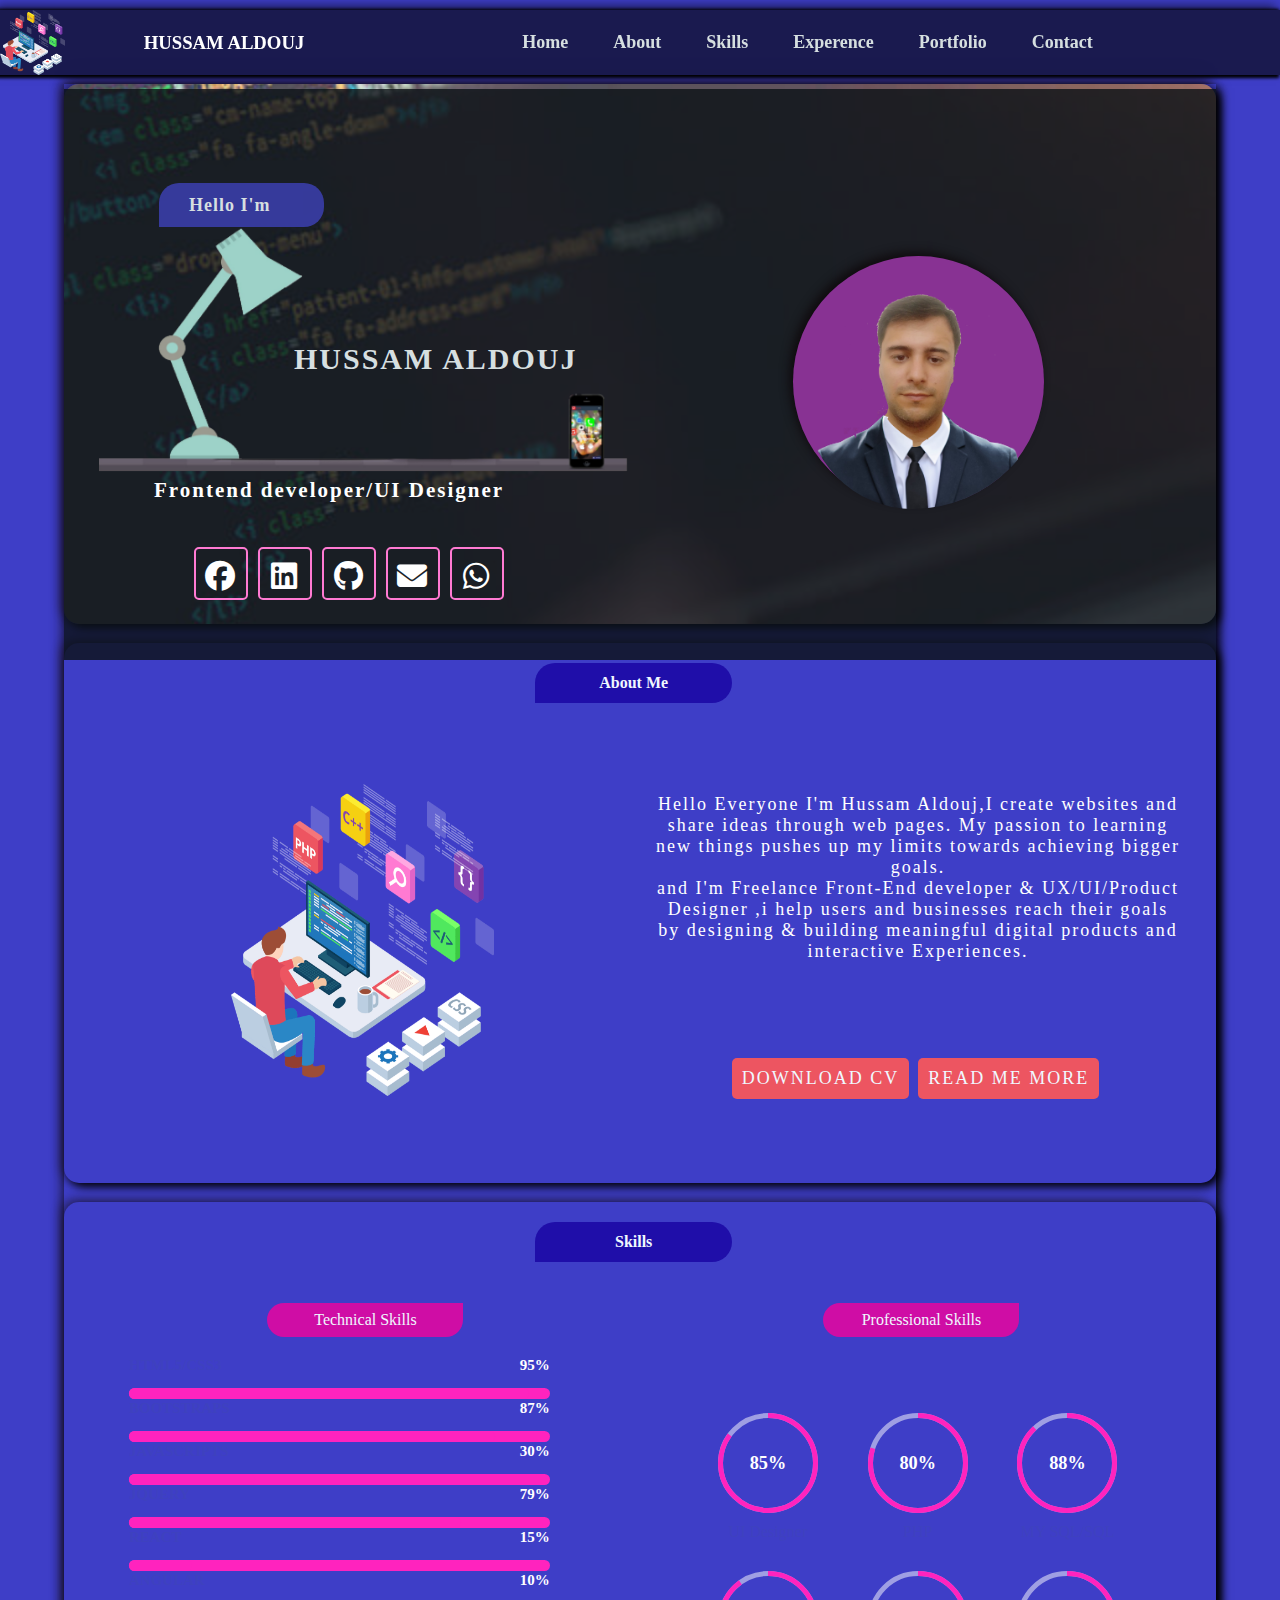
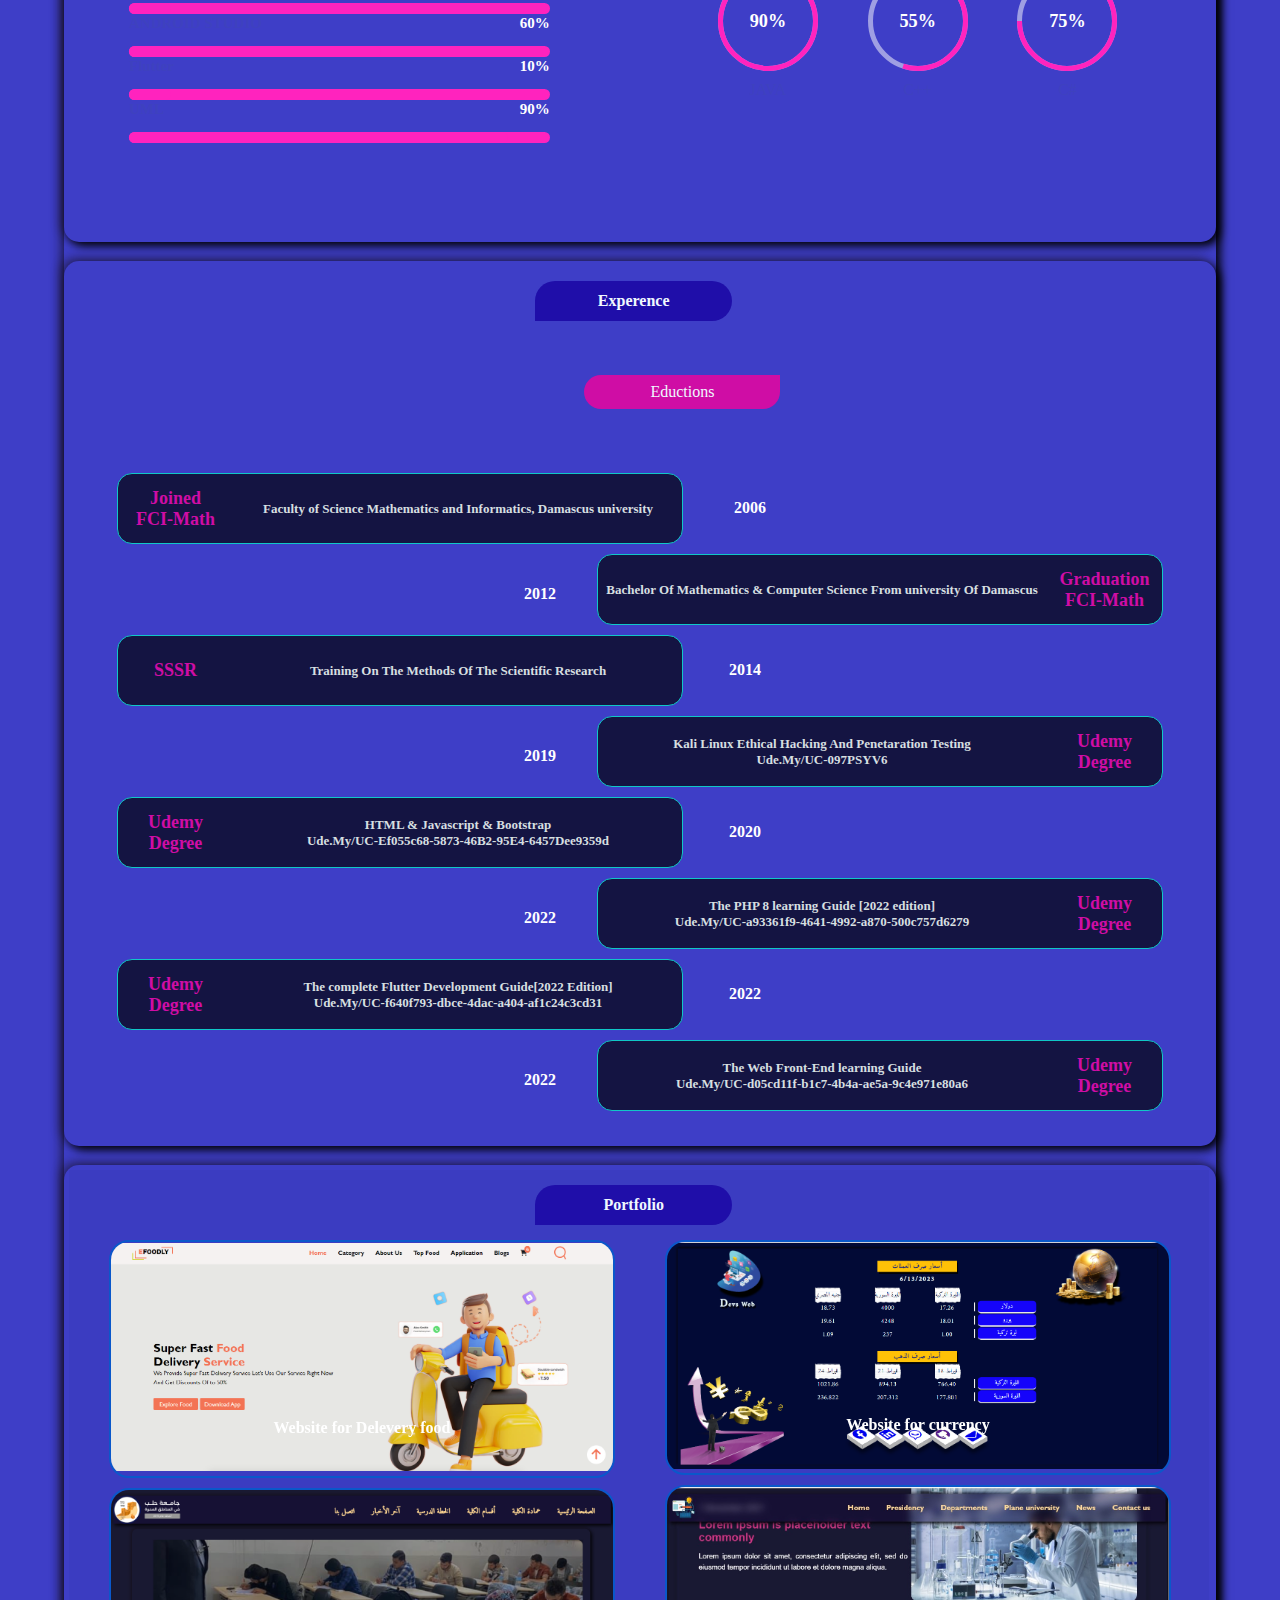
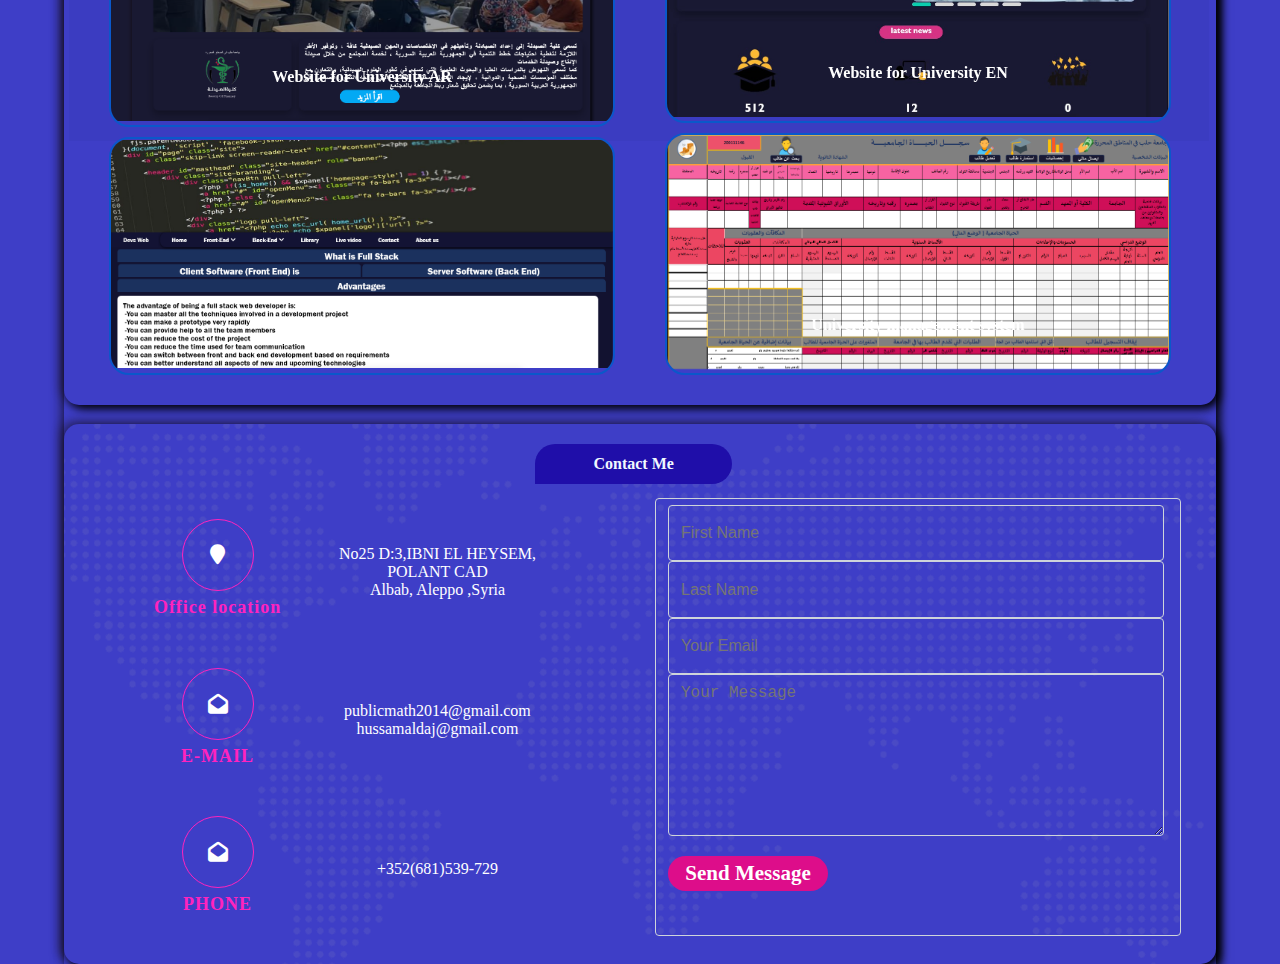
==== index.html @ a2dd6dcf "add" ====
<!DOCTYPE html>
<html>
<head>
    <meta charset="utf-8">
    <meta http-equiv="X-UA-Compatible" content="IE=edge">
    <title>CV_Hussam_aldouj</title>
    <meta name="description" content="CV Hussam aldouj">
    <meta name="viewport" content="width=device-width, initial-scale=1">
    <meta name="apple-mobile-web-app-title" content="hussamaldaj">
    <meta name="description" content="hussamaldaj">
    <link rel="stylesheet" href="css/style.css">
    <link rel="stylesheet" href="https://cdnjs.cloudflare.com/ajax/libs/font-awesome/6.4.0/css/all.min.css"> 
</head>
<body>
    <!-- start navbar for web site. -->
    <div class="header">
        <div class="img_folio"><img src="./img/development.png" alt=""></div>
        <h3 id="h_3">Hussam Aldouj</h3>
        <div class="dropdown" id="menu">
            <ul class="dropdown-content" id="menunav">
                <li data-progress="disabled"> <a href="#info_home">Home</a></li>
                <li> <a href="#about_info">About</a></li>
                <li><a href="#Skills">Skills</a></li>
                <li><a href="#Exper">Experence</a></li>
                <li><a href="#Port_folio">Portfolio</a></li>
                <li><a href="#contact">Contact</a></li>
            </ul>
        </div>
    </div>
    <div class="icon_mobile" id="menu_mobile">
        <a href="#info_home"><i class="fas fa-house-user"></i></a>
        <a href="#about_info"><i class="fa fa-2x fas fa-male"></i></a>
        <a href="#Skills"><i class="fa fa-2x fa-code"></i></a> 
        <a href="#Exper"><i class="fa fa-2x fa-clipboard"></i></a>
        <a href="#Port_folio"><i class="fas fa-video"></i></a>
        <a href="#contact"><i class="fa fa-2x fa-envelope"></i></a>                
    </div>
    <!-- end navbar -->
   <!-- start container for web site. -->
    <div class="container">
        <div class="row" id="info_home">
            <div class="col_12 col_6" id="col_home">
                <div class="wel  fade-left">Hello I'm</div>
                <div class="img_wel  fade-left" ></div>
                <div class="name  fade-left">HUSSAM ALDOUJ</div>
                <div class="work  fade-left">Frontend developer/UI Designer</div>
                <div class="icon  fade-left">
                    <a href="https://www.facebook.com/hussam.aldouj/"><i class="fa fa-2x fab fa-facebook"></i></a>
                    <a href="https://www.linkedin.com/in/hussam-aldoj/"><i class="fab fa-linkedin"></i></a>
                    <a href="https://github.com/hussamaldouj" target="_blank"><i class="fab fa-github"></i></a> 
                    <a href="https://publicmath2014@gmail.com" target="_blank"><i class="fa fa-2x fa-envelope"></i></a>
                    <a href="http://wa.me/+352681539729" target="_blank"><i class="fa fa-2x fab fa-whatsapp"></i></a>                
                </div>
            </div>
            <div class="col_6 col_12">
                <div class="code_flex fade-right">
                <div class="back_img">
                    <div class="img_hussam"></div>
                </div>
            </div>
            </div>
        </div>
        <div class="row" id="about_info">
            <div class="info_row">About Me</div>
            <div class="col_6 col_12"> 
                <div class="code_flex">
                <div class="about_logo fade-left">
                    <img src="./img/development.png" alt="">
                </div>
            </div>
            </div>
            <div class="col_6 col_12">
                <div class="code_flex">
                <div class="info_about fade-right">
                    <p>
                        Hello Everyone I'm Hussam Aldouj,I create websites and share ideas through web pages. My passion to learning new things pushes up my limits towards achieving bigger goals.<br>
                        and I'm Freelance Front-End developer & UX/UI/Product Designer ,i help users and businesses reach their goals by designing & building meaningful digital products and interactive Experiences.
                    </p>
                </div>
                <div class="btn">
                    <div class="btn_1">
                        <a download href="./img/cv.png">Download CV</a>
                    </div>
                    <div class="btn_2">
                        <a href="#Exper">Read Me More</a>
                    </div>
                </div> 
            </div>  
            </div>
        </div>
       <div class="row" id="Skills">
        <div class="info_row">Skills</div>
            <div class="col_6 col_12 fade-left">
                <div class="info_col fade-left"> Technical Skills</div>
                <div class="info_skills ">
                    <div class="candidatos" >
                        <div class="parcial">
                            <div class="info">
                                <div class="nome">HTML5/CSS3</div>
                                <div class="percentagem-num ">95%</div>
                            </div>
                            <div class="progressBar">
                                <div class="percentagem " style="width: 95%;"></div>
                            </div>
                        </div>
                    </div>
                </div>
                <div class="info_skills">
                    <div class="candidatos" >
                        <div class="parcial">
                            <div class="info">
                                <div class="nome">BOOTSTRAPS</div>
                                <div class="percentagem-num">87%</div>
                            </div>
                            <div class="progressBar">
                                <div class="percentagem" style="width: 87%;"></div>
                            </div>
                        </div>
                    </div>
                </div>
                <div class="info_skills">
                    <div class="candidatos" >
                        <div class="parcial">
                            <div class="info">
                                <div class="nome">JAVASCRIPTS</div>
                                <div class="percentagem-num">30%</div>
                            </div>
                            <div class="progressBar">
                                <div class="percentagem" style="width: 30%;"></div>
                            </div>
                        </div>
                    </div>
                </div>
                <div class="info_skills">
                    <div class="candidatos" >
                        <div class="parcial">
                            <div class="info">
                                <div class="nome">JQUERY</div>
                                <div class="percentagem-num">79%</div>
                            </div>
                            <div class="progressBar">
                                <div class="percentagem" style="width: 79%;"></div>
                            </div>
                        </div>
                    </div>
                </div>
                <div class="info_skills">
                    <div class="candidatos" >
                        <div class="parcial">
                            <div class="info">
                                <div class="nome">REACT</div>
                                <div class="percentagem-num">15%</div>
                            </div>
                            <div class="progressBar">
                                <div class="percentagem" style="width: 15%;"></div>
                            </div>
                        </div>
                    </div>
                </div>
                <div class="info_skills">
                    <div class="candidatos" >
                        <div class="parcial">
                            <div class="info">
                                <div class="nome">ANGULAR</div>
                                <div class="percentagem-num">10%</div>
                            </div>
                            <div class="progressBar">
                                <div class="percentagem" style="width: 10%;"></div>
                            </div>
                        </div>
                    </div>
                </div>
                <div class="info_skills">
                    <div class="candidatos" >
                        <div class="parcial">
                            <div class="info">
                                <div class="nome">ANDROID STUDIO</div>
                                <div class="percentagem-num">60%</div>
                            </div>
                            <div class="progressBar">
                                <div class="percentagem" style="width: 60%;"></div>
                            </div>
                        </div>
                    </div>
                </div>
                <div class="info_skills">
                    <div class="candidatos" >
                        <div class="parcial">
                            <div class="info">
                                <div class="nome">Flutter</div>
                                <div class="percentagem-num">10%</div>
                            </div>
                            <div class="progressBar">
                                <div class="percentagem" style="width: 10%;"></div>
                            </div>
                        </div>
                    </div>
                </div>
                <div class="info_skills">
                    <div class="candidatos" >
                        <div class="parcial">
                            <div class="info">
                                <div class="nome">UML</div>
                                <div class="percentagem-num">90%</div>
                            </div>
                            <div class="progressBar">
                                <div class="percentagem" style="width: 90%;"></div>
                            </div>
                        </div>
                    </div>
                </div>
            </div>
            <div class="col_6 col_12 fade-right">
                <div class="info_col fade-right" >Professional Skills</div>
                <ul class="mh-professional-progress">
                    <li>
                        <div class="mh-progress mh-progress-circle active" data-progress="85" style="position: relative;"><svg viewBox="0 0 100 100"><path d="M 50,50 m 0,-47.5 a 47.5,47.5 0 1 1 0,95 a 47.5,47.5 0 1 1 0,-95" stroke="#eee" stroke-width="5" fill-opacity="0"></path><path d="M 50,50 m 0,-47.5 a 47.5,47.5 0 1 1 0,95 a 47.5,47.5 0 1 1 0,-95" stroke="#555" stroke-width="5" fill-opacity="0" style="stroke-dasharray: 298.493, 298.493; stroke-dashoffset: 45;"></path></svg><p class="progressbar-text" style="position: absolute; top: 50%; left: 50%; padding: 0px; margin: 0px; transform: translate(-50%, -50%);">85%</p></div>
                        <div class="pr-skill-name">UI Designer</div>
                    </li> 
                    <li>
                        <div class="mh-progress mh-progress-circle active" data-progress="80" style="position: relative;"><svg viewBox="0 0 100 100"><path d="M 50,50 m 0,-47.5 a 47.5,47.5 0 1 1 0,95 a 47.5,47.5 0 1 1 0,-95" stroke="#eee" stroke-width="5" fill-opacity="0"></path><path d="M 50,50 m 0,-47.5 a 47.5,47.5 0 1 1 0,95 a 47.5,47.5 0 1 1 0,-95" stroke="#555" stroke-width="5" fill-opacity="0" style="stroke-dasharray: 298.493, 298.493; stroke-dashoffset: 60;"></path></svg><p class="progressbar-text" style="position: absolute; top: 50%; left: 50%; padding: 0px; margin: 0px; transform: translate(-50%, -50%);">80%</p></div>
                        <div class="pr-skill-name">PHP</div>
                    </li>
                    <li>
                        <div class="mh-progress mh-progress-circle active" data-progress="88" style="position: relative;"><svg viewBox="0 0 100 100"><path d="M 50,50 m 0,-47.5 a 47.5,47.5 0 1 1 0,95 a 47.5,47.5 0 1 1 0,-95" stroke="#eee" stroke-width="5" fill-opacity="0"></path><path d="M 50,50 m 0,-47.5 a 47.5,47.5 0 1 1 0,95 a 47.5,47.5 0 1 1 0,-95" stroke="#555" stroke-width="5" fill-opacity="0" style="stroke-dasharray: 298.493, 298.493; stroke-dashoffset: 36;"></path></svg><p class="progressbar-text" style="position: absolute; top: 50%; left: 50%; padding: 0px; margin: 0px; transform: translate(-50%, -50%);">88%</p></div>
                        <div class="pr-skill-name">MY SQL/SQL</div>
                    </li>

                    <li>
                        <div class="mh-progress mh-progress-circle active" data-progress="90" style="position: relative;"><svg viewBox="0 0 100 100"><path d="M 50,50 m 0,-47.5 a 47.5,47.5 0 1 1 0,95 a 47.5,47.5 0 1 1 0,-95" stroke="#eee" stroke-width="5" fill-opacity="0"></path><path d="M 50,50 m 0,-47.5 a 47.5,47.5 0 1 1 0,95 a 47.5,47.5 0 1 1 0,-95" stroke="#555" stroke-width="5" fill-opacity="0" style="stroke-dasharray: 298.493, 298.493; stroke-dashoffset: 30;"></path></svg><p class="progressbar-text" style="position: absolute; top: 50%; left: 50%; padding: 0px; margin: 0px; transform: translate(-50%, -50%);">90%</p></div> 
                        <div class="pr-skill-name">JAVA</div>
                    </li>
                    <li>
                        <div class="mh-progress mh-progress-circle active" data-progress="55" style="position: relative;"><svg viewBox="0 0 100 100"><path d="M 50,50 m 0,-47.5 a 47.5,47.5 0 1 1 0,95 a 47.5,47.5 0 1 1 0,-95" stroke="#eee" stroke-width="5" fill-opacity="0"></path><path d="M 50,50 m 0,-47.5 a 47.5,47.5 0 1 1 0,95 a 47.5,47.5 0 1 1 0,-95" stroke="#555" stroke-width="5" fill-opacity="0" style="stroke-dasharray: 298.493, 298.493; stroke-dashoffset: 134.322;"></path></svg><p class="progressbar-text" style="position: absolute; top: 50%; left: 50%; padding: 0px; margin: 0px; transform: translate(-50%, -50%);">55%</p></div> 
                        <div class="pr-skill-name">C++</div>
                    </li>
                    <li>
                        <div class="mh-progress mh-progress-circle active" data-progress="75" style="position: relative;"><svg viewBox="0 0 100 100"><path d="M 50,50 m 0,-47.5 a 47.5,47.5 0 1 1 0,95 a 47.5,47.5 0 1 1 0,-95" stroke="#eee" stroke-width="5" fill-opacity="0"></path><path d="M 50,50 m 0,-47.5 a 47.5,47.5 0 1 1 0,95 a 47.5,47.5 0 1 1 0,-95" stroke="#555" stroke-width="5" fill-opacity="0" style="stroke-dasharray: 298.493, 298.493; stroke-dashoffset: 75;"></path></svg><p class="progressbar-text" style="position: absolute; top: 50%; left: 50%; padding: 0px; margin: 0px; transform: translate(-50%, -50%);">75%</p></div> 
                        <div class="pr-skill-name">C#</div>
                    </li>
                </ul>
            </div>
        </div>
        <div class="row" id="Exper">
            <div class="info_row fade-right">Experence</div>
            <div class="col_6">
                <div class="info_col" id="info_edu"> Eductions</div>
                <div class="timeline">
                    <ul>
                        <li>
                            <div class="timeline-pops fade-left" >
                                <h2>Joined<br> FCI-Math </h2>
                                <p class="text-center">Faculty of Science  Mathematics and Informatics, Damascus university</p>
                            </div>
                        </li>
                        <li >
                            <div class="timeline-pops fade-right">
                                <p class="text-center">Bachelor Of Mathematics & Computer Science From university Of Damascus</p>
                                <h2>Graduation<br>FCI-Math</h2>
                            </div>
                        </li>
                        <li>
                            <div class="timeline-pops fade-left" >
                                <h2>SSSR</h2>
                                <p class="text-center">Training On The Methods Of The 
                                    Scientific Research</p>
                            </div>
                        </li>
                        <li>
                            <div class="timeline-pops fade-right" >
                                <p class="text-center">Kali Linux Ethical Hacking And 
                                    Penetaration Testing<br>
                                    Ude.My/UC-097PSYV6</p>
                                <h2>Udemy <br> Degree</h2>
                            </div>
                        </li>
                        <li>
                            <div class="timeline-pops fade-left" >
                                <h2>Udemy<br> Degree </h2>
                                <p class="text-center">HTML & Javascript & Bootstrap<br>
                                    Ude.My/UC-Ef055c68-5873-46B2-95E4-6457Dee9359d</p>
                            </div>
                        </li>
                        <li>
                            <div class="timeline-pops fade-right" >
                                <p class="text-center">The PHP 8 learning Guide [2022 edition]<br>
                                    Ude.My/UC-a93361f9-4641-4992-a870-500c757d6279</p>
                                <h2>Udemy <br> Degree</h2>
                            </div>
                        </li>
                        <li>
                            <div class="timeline-pops fade-left" >
                                <h2>Udemy<br> Degree </h2>
                                <p class="text-center"> The complete Flutter Development Guide[2022 Edition]<br>
                                    Ude.My/UC-f640f793-dbce-4dac-a404-af1c24c3cd31</p>
                            </div>
                        </li>
                        <li>
                            <div class="timeline-pops fade-right" >
                                <p class="text-center">The Web Front-End learning Guide<br>
                                    Ude.My/UC-d05cd11f-b1c7-4b4a-ae5a-9c4e971e80a6</p>
                                <h2>Udemy <br> Degree</h2>
                            </div>
                        </li>
                    </ul>
                </div>
            </div>
        </div>
        <div class="row" id="Port_folio">
            <div class="info_row">Portfolio</div>
            <div class="rw">
                <div class="col col-4 card-nav">
                    <ul class="ul">
                        <li><i class="fab fa-twitter"></i></li>
                        <li><i class="fab fa-telegram"></i></li>
                        <li><i class="fab fa-instagram"></i></li>
                    </ul>
                    <a target="_blank" href="./img/1.PNG"><img src="./img/1.PNG" /></a>
                    <div class="con-text">  
                        <h4>Website for Delevery food</h4>
                        <P>
                            <button><i class="fas fa-code"><a href="https://hussamaldouj.github.io/foodly/">
                                see page</a></i>
                            </button>
                        </P>
                    </div>
                </div>
                <div class="col col-4 card-nav">
                    <ul class="ul">
                        <li><i class="fab fa-twitter"></i></li>
                        <li><i class="fab fa-telegram"></i></li>
                        <li><i class="fab fa-instagram"></i></li>
                    </ul>
                    <a target="_blank" href="./img/2.PNG"><img src="./img/2.PNG" /></a>
                    <div class="con-text">  
                        <h4>Website for University AR</h4>
                        <P>
                            <button><i class="fas fa-code"><a href="https://hussamaldouj.github.io/Pharmacy_site/">
                                see page</a></i>
                            </button>
                        </P>
                    </div>
                </div>
                <div class="col col-4 card-nav">
                    <ul class="ul">
                        <li><i class="fab fa-twitter"></i></li>
                        <li><i class="fab fa-telegram"></i></li>
                        <li><i class="fab fa-instagram"></i></li>
                    </ul>
                    <a target="_blank" href="./img/3.PNG"><img src="./img/3.PNG" /></a>
                    <div class="con-text">  
                        <h4>Website for framwork</h4>
                        <P>
                            <button><i class="fas fa-code"><a href="https://hussamaldouj.github.io/fram/">
                                see page</a></i>
                            </button>
                        </P>
                    </div>
                </div>
            </div>
            <div class="rw">
                <div class="col col-4 card-nav">
                    <ul class="ul">
                        <li><i class="fab fa-twitter"></i></li>
                        <li><i class="fab fa-telegram"></i></li>
                        <li><i class="fab fa-instagram"></i></li>
                    </ul>
                    <a target="_blank" href="./img/4.PNG"><img src="./img/4.PNG" /></a>
                    <div class="con-text">  
                        <h4>Website for currency</h4>
                        <P>
                            <button><i class="fas fa-code"><a href="https://devs-currency.netlify.app/">
                                see page</a></i>
                            </button>
                        </P>
                    </div>
                </div>
                <div class="col col-4 card-nav">
                    <ul class="ul">
                        <li><i class="fab fa-twitter"></i></li>
                        <li><i class="fab fa-telegram"></i></li>
                        <li><i class="fab fa-instagram"></i></li>
                    </ul>
                    <a target="_blank" href="./img/5.PNG"><img src="./img/5.PNG" /></a>
                    <div class="con-text">  
                        <h4>Website for University EN</h4>
                        <P>
                            <button><i class="fas fa-code"><a href="https://hussamaldouj.github.io/Uni/">
                                see page</a></i>
                            </button>
                        </P>
                    </div>
                </div>
                <div class="col col-4 card-nav">
                    <ul class="ul">
                        <li><i class="fab fa-twitter"></i></li>
                        <li><i class="fab fa-telegram"></i></li>
                        <li><i class="fab fa-instagram"></i></li>
                    </ul>
                    <a target="_blank" href="./img/6.PNG"><img src="./img/6.PNG" /></a>
                    <div class="con-text">  
                        <h4>University management system</h4>
                        <P>
                            <button><i class="fas fa-code"><a href="#">
                                see page</a></i>
                            </button>
                        </P>
                    </div>
                </div>
            </div>
        </div>
        <div class="row" id="contact">
            <div class="info_row ">Contact Me</div>
            <div class="col_6 col_12 fade-left">
                <div class="sticker">
                    <div class="contact-icon">
                        <i class="fa fa-2x fa-map-marker"></i>
                        <h6>Office location</h6>
                    </div>
                    <div class="contact-info">
                        <p>No25 D:3,IBNI EL HEYSEM, POLANT CAD <br> Albab, Aleppo ,Syria</p>
                    </div>
                </div>
                <div class="sticker">
                    <div class="contact-icon">
                        <i class="fa fa-2x fa-envelope-open"></i>
                        <h6>E-MAIL</h6>
                    </div>
                    <div class="contact-info">
                        <p>publicmath2014@gmail.com <br> hussamaldaj@gmail.com</p>
                    </div>
                </div>
                <div class="sticker">
                    <div class="contact-icon">
                        <i class="fa fa-2x fa-envelope-open"></i>
                        <h6>PHONE</h6>
                    </div>
                    <div class="contact-info">
                        <p>+352(681)539-729</p>
                    </div>
                </div>
            </div>
            <div class="col_6 col_12 fade-right">
                <form name="contact" method="POST" data-netlify="true" class="form_netlify">
                    <input name="name" class="contact-name form-control" id="name" type="text" placeholder="First Name" required="">
                    <input name="name" class="contact-name form-control" id="L_name" type="text" placeholder="Last Name" required="">
                    <input name="email" class="contact-email form-control" id="email" type="email" placeholder="Your Email" required="">
                    <textarea class="contact-subject form-control" id="message" rows="6" placeholder="Your Message" required=""></textarea>
                    <button type="submit" class="btn-contact btn-fill btn-block disabled" id="form-submit">Send Message</button>
                </form>
            </div>
        </div>
    </div>
    <!-- end container for web site. -->
    <script src="js/vendors/script.js" async defer></script>
</body>
</html>
---- css/style.css ----
*{
  margin: 0px;
  scroll-behavior: smooth;
  }
body {
    height: 100%;
    background: #3e3ec7;
    display: block;
    position: relative;
    font-family: math;
}
@keyframes D {
  0% {
      opacity: 0;
      transform:translatey(0px);
      -webkit-transform:translatey(0px);
      -moz-transform:translatey(0px);
      -ms-transform:translatey(0px);
      -o-transform:translatey(0px);
}
100%{
  opacity: 1 ;
  transform: translatey(-60px);
  -webkit-transform: translatey(-60px);
  -moz-transform: translatey(-60px);
  -ms-transform: translatey(-60px);
  -o-transform: translatey(-60px);
}
}
.fade-down{
  visibility: visible;
  animation: D;
  animation-duration: 1.5s;
  animation-delay: 0.15s;
  animation-direction: alternate;
}
@keyframes x {
  0% {
      opacity: 0;
      transform:translatex(+60px);
      -webkit-transform:translatex(+60px);
      -moz-transform:translatex(+60px);
      -ms-transform:translatex(+60px);
      -o-transform:translatex(+60px);
}
100%{
  opacity: 1 ;
  transform: translateX(0px);
  -webkit-transform: translateX(0px);
  -moz-transform: translateX(0px);
  -ms-transform: translateX(0px);
  -o-transform: translateX(0px);
}
}
.fade-right{
  visibility: visible;
  animation: x;
  animation-duration: 1.5s;
  animation-delay: 0.15s;
  animation-direction: alternate;
}
@keyframes y {
  0% {
    opacity: 0;
      transform:translatex(-60px);
      -webkit-transform:translatex(-60px);
      -moz-transform:translatex(-60px);
      -ms-transform:translatex(-60px);
      -o-transform:translatex(-60px);
}
100%{
  opacity: 1 ;
  transform: translateX(0px);
  -webkit-transform: translateX(0px);
  -moz-transform: translateX(0px);
  -ms-transform: translateX(0px);
  -o-transform: translateX(0px);
}
}
.fade-left{
  animation: y;
  visibility: visible;
  animation-duration: 1.5s;
  animation-delay: 0.15s;
  animation-direction: alternate;
}


/*start header*/
.header{
  background: #0403049c;
  height: 65px;
  position: sticky;
  display: flex;
  top: 10px;
  z-index: 2;
  box-shadow: -4px -4px 10px #0403049c, -3px 1px 3px 2px;
  backdrop-filter: blur(10px);
  align-items: center;
}
.header .img_folio {
  background-color: #ff23be00;
  flex: 0 1 10%;
  border-radius: 12px;
  -webkit-border-radius: 12px;
  -moz-border-radius: 12px;
  -ms-border-radius: 12px;
  -o-border-radius: 12px;
  width: 100%;
  height: 100%;
}
.header .img_folio img {
  width: auto;
  height: 100%;
}
.header h3{
    color: #ffffff;
    text-align: center;
    flex: 0 1 15%;
    left: 120px;
    top: 15px;
    text-transform: uppercase;
}
.dropdown{
  display: flex;
  top: 10px;
  flex: 0 1 75%;
  left: 30%;
  justify-content: center;
  align-items: center;
}
.dropdown-content {
    position: relative;
    margin: 0px;
    display: flex;
    text-align: center;
    color: #b810c7;
    padding-inline-start: 0px;
}
.dropdown li{
    list-style: none;
    font-weight: bold;
    padding: 10px; 
    border-radius: 5px;
}
.dropdown li a{
    text-decoration: none; 
    font-size: 18px;
    color: #d6dfe0;
    margin-top: 5px;
    margin-left: 15px;
    padding:5px;
    transition:  border-bottom-color 2s ,border-bottom-style 2s;
}
.dropdown li a:hover{
    border-bottom-color: #b810c7 ;
    border-bottom-style:solid;
    z-index: 999; 
}

.icon_mobile{
    display: none;
}
/*end header*/
/*start container*/
.container {  
    height: auto;
    position: relative;
    width: 90%;
    left: 5%;
    box-shadow: -4px -4px 10px #160d1473, 4px 4px 10px;
}
.row {
    display: flex;
    flex-wrap: nowrap;
    height: 500px;
    margin-top: 19px;
    padding: 20px;
    border-radius: 15px;
    box-shadow: -4px -4px 10px #160d1473, 4px 4px 10px;
}
.col_6{
    position: relative;
    width: 50%;
    top: 0%;
    margin-top: 54px;
    min-height: 1px;
    padding-right: 15px;
    padding-left: 15px;
    border-radius: 15px;
}
.col_6 .code_flex{
  width: 100%;
  height: 100%;
  align-items: center;
  position: relative;
  display: flex;
  justify-content: center;
  flex-wrap: wrap;
}
.info_row{
    right: 42%;
    display: block;
    font-weight: 600;
    position: absolute;
    border-top-left-radius: 20px;
    border-top-right-radius: 20px;
    border-bottom-right-radius: 20px;
    border-bottom-left-radius: 0px;
    background-color: #1f0ea9;
    text-align: center;
    width: 175px;
    padding: 11px;
    color: aliceblue;
}
.info_col{
    top: 5%;
    left: 33%;
    display: flex;
    justify-content: center;
    position: absolute;
    border-top-left-radius: 20px;
    border-top-right-radius: 0px;
    border-bottom-right-radius: 20px;
    border-bottom-left-radius: 20px;
    background-color: #cf0da5;
    text-align: center;
    width: 180px;
    padding: 8px;
    color: aliceblue;
}

/*end container*/
/*start section 1*/
#info_home {
    background: url(../img/Conception.jpg) no-repeat center center fixed;
    background-size: cover;
  }
  #info_home::before  {
    content: "";;
    margin-top: -15px;
    margin-left: -20px;
    width: 100%;
    height: 14%;
    position: absolute;
    background-color: #0b1116ce;
  }
.col_6 .img_wel{
    background: url(../img/load.png) no-repeat center center;
    position: absolute;
    z-index: 999;
    display: inline-block;
    background-size: contain;
    width: 95%;
    top: 69px;
    height: 55%;
}
.col_6  .back_img {
    background: #883293;
    width: 251px;
    height: 251px;
    position: relative;
    border-radius: 50%;
    box-shadow: -4px -4px 10px #0f0b0ef8;
}

.col_6  .img_hussam {
  background: url(../img/hussam_2.png) no-repeat;
  position: relative;
  width: 98%;
  left: 5%;
  bottom: -1%;
  border-bottom-right-radius: 82%;
  border-bottom-left-radius: 64%;
  height: 100%;
  background-size: contain;
  transition: 2s;
}
.col_6 .wel{
    color: #d6dfe0;
    border-top-left-radius: 20px;
    border-top-right-radius: 20px;
    border-bottom-right-radius: 20px;
    border-bottom-left-radius: 0px;
    background-color: #3f43bdc7;
    font-size: 18px;
    line-height: 24px;
    letter-spacing: 1px;
    font-weight: 550;
    padding: 10px 30px;
    width: 105px;
    margin-left: 60px;
    margin-top: 25px;
}
.col_6 .name{
    color: #d6dfe0;
    font-size: 30px;
    font-weight: bold;
    letter-spacing: 2px;
    left: 210px;
    margin-top: 0px;
    top: 184px;
    position: absolute;
}
.col_6 .work{
    color: #fff;
    font-size: 21px;
    font-weight: bold;
    letter-spacing: 2px;
    left: 70px;
    top: 320px;
    position:absolute;
}
.col_6 .icon{
    display: inline-flex;
    letter-spacing: 10px;
    margin: 15px 0px;
    top: 305px;
    left: 18%;
    position: relative;
}
.col_6 .icon i{
    font-size: 30px;
    color: #ffffff;
    padding-left: 9px;
}
.col_6 .icon a{
    border-style:solid;
    border-width: 2px;
    border-color: #ff7ad2;
    padding-top: 12px;
    padding-bottom: 2px;
    border-radius: 5px;
    text-align: center;
    width: 50px;
    height: 35px;
    display: block;
    margin-right: 10px;
}
.col_6 .icon a:hover{
    background-color:#7395f36e;
    transition: all 0.8s;
    -webkit-transition: all 0.8s;
    -moz-transition: all 0.8s;
    -ms-transition: all 0.8s;
    -o-transition: all 0.8s;
}
/*end section 1*/
/*start section 2*/
.info_about{
    text-align: center;
    color: #fff;
    font-size: 18px;
    letter-spacing: 2px;
    position: relative;
    top: 5%;
    width: 100%;
}
.btn{
    height: min-content;
    position: relative;
    width: 100%;
    text-align: center;
}
.row .btn_1,.row .btn_2{
    background-color: #ed5561;
    border-radius: 5px;
    padding: 10px;
    height: max-content;
    width: max-content;
    margin-top: 10px;
    margin-bottom: 10px;
    font-size: 18px;
    font-weight: 500;
    text-transform: uppercase;
    letter-spacing: 2px;
    margin-right: 5px;
    display: inline-block;
}
.row .btn_1 a, .row .btn_2 a{
    color: aliceblue;
    text-decoration: none;
}
.about_logo{
  position: relative;
  width: 50%;
  display: flex;
  height: 70%;
}
.about_logo img{
  transition: 2s;
  object-fit: fill;
  width: 100%;
  height: 100%;
}
/*end section 2*/
/*start section 3*/

#Skills{
    height: 600px;
}

.info_skills {
    top: 16%;
    display: inline-block;
    left: 30px;
    width: 80%;
    height: 11px;
    margin-top: 25px;
    position: relative;
    background-color: #ff23be;
    border-top-left-radius: 10px;
    border-bottom-left-radius: 10px;
    border-top-right-radius: 10px;
    border-bottom-right-radius: 10px;

}
.candidatos .parcial {
    display: inline-block;
    width: 100%;
    vertical-align: middle;
}
.candidatos .parcial .info {
    position: relative;
    margin-top: -42px;
}
.info_skills .candidatos .parcial .progressBar {
    background: rgba(199, 198, 198, 0.6);
}
.candidatos .parcial .info .nome {
    position: absolute;
    top: 0;
    left: 0;
    font-size: 15px;
    font-weight: 600;
    color: #3f43bdc7;
}
.candidatos .parcial .info .percentagem-num {
    position: absolute;
    top: 0;
    right: 0;
    font-size: 15px;
    font-weight: 600;
    color: #ffffff;

}
.candidatos .parcial .percentagem {
    position: absolute;
    top: 0px;
    left: 0;
    height: 11px;
    border-top-left-radius: 10px;
    border-bottom-left-radius: 10px;
    border-top-right-radius: 10px;
    border-bottom-right-radius: 10px;
    background: #ff23be;

}
.mh-professional-progress{
    position: relative;
    top: 25%;
}
.mh-professional-progress li {
    display: inline-block;
    margin: 0 auto;
    float: none;
    width: 30%;
    margin-bottom: 30px;
    text-align: center;
}
.mh-progress.mh-progress-circle {
    display: inline-block;
    width: 100px;
    height: 100px;
}
.mh-progress {
    margin-bottom: 10px;
    font: 900 1.1428571429em/1 Cinzel, cursive;
}
.pr-skill-name{
    color: #3f43bdc7;
}
.mh-progress path:nth-child(1) {
    stroke: rgba(255, 255, 255, 0.5);
}
.mh-progress path:nth-child(2) {
    stroke: #ff23be;
}
.progressbar-text{
    color: #ffffff;
}
/*end section 3*/
/*start section 4*/

#Exper{
    height: 845px;
}
#Exper .col_6{
  width: 100%;
}
.timeline{
    height: 80%;
      position: relative;
    top: 125px;

}
.timeline ul {
    line-height: 40px;
    padding-top: 13px;
    height: 100%;
    top: 0px;
    position: relative;
    margin-block-start: 0px;
  }
.timeline .timeline-pops {
    position: relative;
    display: flex;
    gap:5px;
  }
.timeline li {
    max-width: 100%;
    margin-bottom: 10px;
    margin-left: -40px;
    position: relative;
  }
  .timeline .timeline-pops{
    border-radius: 15px;
    background-color: #000000ab;
    margin-bottom: 0px;
    padding: 2px;
    color: #d6dfe0;
    border: #10c7c7 1px solid;
    display: flex;
    flex-direction: row;
    width: 560px;
    height: 65px;
    margin-left: 18px;
    margin-right: 18px;
    position: relative;
    align-items: center;
}
.timeline li:nth-child(odd) {
    float:left;
    clear: right;
    list-style: none;
  }
    .timeline li:nth-child(even) {
        list-style: none;
        float:right;
        clear: left;

    } 
.timeline .timeline-pops h2:nth-child(odd) {
    color: #cf0da5;
    font: bold 18px "cursive";
    text-align: center;
    width: 20%;
  }
  .timeline .timeline-pops h2:nth-child(even) {
    color: #cf0da5;
    font: bold 18px "cursive";
    text-align: center;
    width: 20%;
  }
 .timeline .timeline-pops p {
    font: 600 13px "cursive";
    text-align: center;
    width: 80%;
  }

.timeline li:nth-child(1)::before {
    content: "2006";
    position: absolute;
    color: #fff;
    right: -65px;
    top: 15px;
    font-weight: bold;
  }
  .timeline li:nth-child(2)::before {
    content: "2012";
    position: absolute;
    left: -55px;
    top: 20px;
    color: #fff;
    font-weight: bold;
  }
.timeline li:nth-child(3)::before {
    content: "2014";
    position: absolute;
    right: -60px;
    top: 15px;
    color: #fff;
    font-weight: bold;
  }
.timeline li:nth-child(4)::before {
    content: "2019";
    position: absolute;
    left: -55px;
    top: 20px;
    color: #fff;
    font-weight: bold;
  }
  .timeline li:nth-child(5)::before {
    content: "2020";
    position: absolute;
    right: -60px;
    top: 15px;
    color: #fff;
    font-weight: bold;
  }
  .timeline li:nth-child(6)::before {
    content: "2022";
    position: absolute;
    left: -55px;
    top: 20px;
    color: #fff;
    font-weight: bold;
  }
  .timeline li:nth-child(7)::before {
    content: "2022";
    position: absolute;
    right: -60px;
    top: 15px;
    color: #fff;
    font-weight: bold;
  }
  .timeline li:nth-child(8)::before {
    content: "2022";
    position: absolute;
    left: -55px;
    top: 20px;
    color: #fff;
    font-weight: bold;
  }
  /*end section 4*/
  /*start section 5*/
  #Port_folio  {
    background: url(../img/caver.jpeg) no-repeat center center fixed;
    background-size: cover;
    height: inherit;
  }
  #Port_folio::before  {
    content: "";
    margin-top: -15px;
    margin-left: -15px;
    width: 99%;
    height: 14%;
    position: absolute;
    background-color: #0b111609;
  }
  #Port_folio .col_6 .sticker_1{
      margin-left: 32%;
      margin-top: 5%;
      width: 40%;
      height: 40%;
      color: antiquewhite;
      text-align: center;
      position:relative;
      display: inline-block;
  }
  #Port_folio .col_6 .sticker_2{
    margin-left: 32%;
    margin-top: 5%;
    width: 40%;
    height: 40%;
    color: antiquewhite;
    text-align: center;
    position:relative;
    display: inline-block;
}
  #Port_folio .sticker_1:nth-child(1){
      background: url(../img/main-image.png)no-repeat center center ;
      background-size: contain;
  }
  #Port_folio .sticker_1:nth-child(1):hover{
    background: url(../img/data.png) no-repeat center center ;
    margin-left: 0%;
    background-size: contain;
    width: 100%;
    height: 100%;
    transition: 0.9s;
  }
 
  #Port_folio .sticker_2:nth-child(1){
    background: url(../img/web-design.png)no-repeat center center ;
    background-size: contain;
  }
  #Port_folio .sticker_2:nth-child(1):hover{
    background: url(../img/bg.png) no-repeat center center ;
    margin-left: 0%;
    background-size: contain;
    width: 100%;
    height: 100%;
    transition: 0.9s;
  }
/*end section 5*/
/*start section 6*/
#contact  {
    background: url(../img/map-color-overlay.png) no-repeat center center;
  }
  #contact .col_6{
    display: flex;
    position: relative;
    align-items: flex-start;
    justify-content: center;
    flex-wrap: wrap;
  }
  #contact .sticker{
    width: 95%;
    height: 33%;
    position: relative;
    left: 2%;
    text-align: center;
    display: flex;
    align-items: center;
  }
  .sticker .contact-icon {
    width: 38%;
    top: 0px;
    display: flex;
    padding: 0px;
    align-content: center;
    align-items: center;
    flex-direction: column;
  }
  .contact-icon i {
    color: #ffff;
    font-size: 24px;
    text-align: center;
    width: 70px;
    height: 70px;
    border: 1px solid;
    border-radius: 50%;
    line-height: 70px;
    font-size: 20px;
    border-color: #ff23be;
  
  }
  .contact-info {
    width: 50%;
  }
  .contact-icon h6 {
    color: #ff23be;
    font-size: 18px;
    position: relative;
    margin: 6px;
    letter-spacing: 1px;
    display: inline-block;
  }
  .contact-info p {
    color: #fff;
  }
  .contact-name,.contact-email,.contact-subject{
    background-color: transparent;
      border-color: transparent;
      height: 10%;
  }
  .contact-subject{
    height: 35%;
  }
  .form_netlify{
    display: block;
    height: 95%;
    width: 100%;
    padding: 0.375rem 0.75rem;
    font-size: 1rem;
    line-height: 1.5;
    color: #495057;
    background-clip: padding-box;
    border: 1px solid #ced4da;
    border-radius: 0.25rem;
    transition: border-color .15s ease-in-out,box-shadow .15s ease-in-out;
  }
  .form-control{
    display: block;
    width: 94%;
    padding: 0.375rem 0.75rem;
    font-size: 1rem;
    line-height: 1.5;
    color: #495057;
    background-clip: padding-box;
    border: 1px solid #ced4da;
    border-radius: 0.25rem;
    transition: border-color .15s ease-in-out,box-shadow .15s ease-in-out;
}
  .btn-contact{
    --bs-btn-border-width: 0px;
    --bs-btn-border-color: #dd0d8a;
    background-color: #dd0d8a;
    font-family:'Amiri'!important;
    color: #fff;
    width: 160px;
    height: 35px;
    display: block;
    font-size: 21px;
    text-align: center;
    margin-right: 0px !important;
    font-weight: bold;
    border-radius: 20px;
    margin-top: 20px;
    transition: color .15s ease-in-out,background-color .15s ease-in-out,border-color .15s ease-in-out,box-shadow .15s ease-in-out;
    border: var(--bs-btn-border-width) solid var(--bs-btn-border-color);
  }
  .rw{
    width: 100%;
    height: auto;
    display: flex;
    flex-wrap: wrap;
    justify-content: center;
    margin: 50px 20px 5px 20px;
    padding-left: 0px;
    padding-right: 0px;
  }
    .col-4 {
   width: calc(100% * 1 / 3.001);
   }
   @media only screen and (max-width: 768px){
   .col-4 {
   width: 100%;
   }
   .rw{
    flex-direction: column;
   }
   }
  .card-nav{
    width: auto;
    height: auto;
    border-radius: 20px;
    margin: 5px;
    overflow: hidden;
    border: 2px solid #0a58ca;
    position: relative;
    display: flex;
    align-items: center;
    justify-content: center;
    cursor: pointer;
    transition: all 0.25s ease;
    backface-visibility: hidden;
  }
  .card-nav:hover{
    transform: scale(1);
  }
  .card-nav:hover::after{
    height: 280px;
  }
  .card-nav:hover img{
    transform: scale(1.5);
  }
  .card-nav:hover .con-text p{
    bottom: 0px;
    opacity: 1;
  }
  .card-nav:hover ul{
    transform: translate(0);
    opacity: 1;
  }
  .card-nav::after{
    content: '';
    width: 100%;
    left: 0px;
    bottom: 0px;
    height: 150px;
    position: absolute;
    z-index: 20;
    transition: all .25s ease;
  }
  .card-nav img{
    height: 100%;
    width: 100%;
    z-index: 10;
    transition: all 0.25s ease;
  }
  .card-nav .con-text{
    z-index: 30;
    position: absolute;
    bottom: 0px;
    color: #ffffff;
    text-align: center;
    padding: 20px;
    padding-bottom: 0px;
  }
  .card-nav .con-text p{
    font-size: 0.8rem;
    opacity: 0;
    margin-bottom: 0px;
    transition: all 0.25s ease;
    display: flex;
    align-items: center;
    justify-content: flex-end;
    flex-direction: column;
  }
  .card-nav .con-text p button{
    padding: 5px 17px;
    border-radius: 12px;
    background:#ced4da;
    border: 2px solid #ced4da;;
    color: #1e87f0;
    margin-top: 10px;
    cursor: pointer;
    font-size: 14px;
    font-weight: 600;
    transition: all 0.25s ease;
    font-size: 0.75rem;
    outline: none;
  }
  .card-nav .con-text p button:hover{
    background: #fff;
    color: #1e87f0;
  }
  .card-nav .ul{
    position: absolute;
    right: 5px;
    display: flex;
    flex-direction: column;
    z-index: 40;
    border-radius: 14px;
    opacity: 0;
    transform: translate(100%);
    transition: all 0.25s ease;
  }
  .card-nav .ul li{
    list-style: none;
    background-color: #ced4da;
    width: 40px;
    height: 40px;
    display: flex;
    align-items: center;
    justify-content: center;
    opacity: 1;
    backface-visibility: hidden;
    transition: all 0.25s ease;
  }
  .ul li:last-child{
    border-radius: 0px 0px 12px 12px;
  }
  .ul li:first-child{
    border-radius: 12px 12px 0px 0px;
  }
  .ul li:hover{
    opacity: 1;
    background: #fff;
    border-radius: 6px;
  }
  .ul li i{
    color: #1e87f0;
  }
  .card-nav .con-text p button a{
    text-decoration: none;
    font-size: 0.9rem;
  }
  /* end card image */
  /*end section 6*/

/*media query*/
@media only screen and (min-width: 991px){
#info_edu{
  left: 45%;
}
}
@media only screen and (max-width: 991px){
.header{
    position: relative;
 }
.header h3{
    position: absolute;
    top:30%;
}
.header .dropdown {
    top: 90px;
    left: 3%;
    display: none;
    position: relative;
    background: #160d1473;
    height: 260px;
    width: 95%;
    box-shadow: -4px -4px 10px #160d1473, 4px 4px 10px;
}
.dropdown-content {
    padding-bottom: 0px;
    display: inline-block;
    top: -5px;
    left: 35%;
}
.icon_mobile{
    letter-spacing: 0px;
    top: 0px;
    background: #160d1473;
    height: 395px;
    position: sticky;
    display: inline-block;
    z-index: 999;
    margin-top: 44px;
    box-shadow: -4px -4px 10px #160d1473, 4px 4px 10px;
    backdrop-filter: blur(5px);
}
.icon_mobile i{
    font-size: 30px;
    color: #fff;
    padding: 2px;
}
.icon_mobile a{
    border-style: outset;
    border-width: 2px;
    border-color: #3f43bdc7;
    padding: 10px;
    margin: 5px;
    border-radius: 70px;
    text-align: center;
    width: 35px;
    text-decoration: none;
    height: 35px;
    display:flex;
    justify-content: center;
    align-items: center;
    margin-right: 0px;
}
.icon_mobile a:hover{
    background-color:#3f43bdc7;
    transition: all 0.9s ease-in;
    -webkit-transition: all 0.9s ease-in;
    -moz-transition: all .9s ease-in;
    -ms-transition: all .9s ease-in;
    -o-transition: all .9s ease-in;
}
.container{
    top: -420px;
    left: 10%;
}
.row {
   margin-top: 19px;
    height: 1100px;
    /*padding: 1px 0px 0px 0px;*/
    flex-wrap: wrap;
    box-shadow: -4px -4px 10px #0f0b0ef8;
}
#info_home::before {
  content: "";
  margin-top: -10px;
  margin-left: -20px;
  width: 100%;
  height: 16%;
  position: absolute;
  background-color: #0b1116ce;
}
.col_12{
    position: relative;
    width: 100%;
    top: 0%;
    margin-top: 54px;
    min-height: 1px;
    padding-right: 15px;
    padding-left: 15px;
    box-shadow: -4px -4px 10px #160d1473, 4px 4px 10px;
}
.col_12 .about{
    left: 33%;
}
.container #Skills{
    height: 1200px;
}

#Exper{
    height:1050px;
}

.col_12 .timeline{
    height: 775px;
    top: 90px;
}
.col_12 .timeline ul {
  height: 85%;
}
.col_12 .timelines{
  height: 606px;
  top:110px
}
.timeline .timeline-pops{
margin-left: 0px;
width: 390px;
height: 85px;
}
    }
    @media only screen and (max-width: 768px){
        .info_row{
            left: 32%;
        }
        .col_12 .info_col{
            left: 31%;
        }
        .col_12 .about{
            left: 31%;
        }
        .container #Skills{
            height: 1200px;
        }   
        .timeline .timeline-pops{

            width: 300px;
        
            } 
    }
    @media only screen and (max-width: 575px){
         .info_row{
            left: 22%;
            }
    .col_12 .info_col{
              left: 19%;
              }
              .col_12 .name {
                left: 100px;
                top: 180px;
                font-size: 16px;
                }
          .col_12 .work {
            left: 23px;
            text-align: center;
            top:280px
                }
            .col_12 .icon{
                top: 300px;
                left: 2%;
                margin: 0px;
                display: inline-flex;
                letter-spacing: 10px;
                position: relative;
            }
            .col_12 .icon a{
        
                margin-right: 0px;
            }
            .container #Skills{
                height: 1200px;
        }
        .mh-professional-progress li {
            width: 49%;
        }
        .mh-professional-progress {
            position: relative;
            top: 15%;
            padding-left: 0px;
        }
        .timelines-item:before {
            top: 25px;
            left: 30px;
        }
        .timeline .timeline-pops{
          margin-left: 0px;
          width: 220px;
          height: 85px;
          }
          .timeline .timeline-pops h2:nth-child(odd) {
            color: #bd3f9dc7;
            font: bold 12px "cursive";
            text-align: center;
          }
          .timeline .timeline-pops h2:nth-child(even) {
            color: #bd3f9dc7;
            font: bold 12px "cursive";
            text-align: center;
          }
         .timeline .timeline-pops p {
            font: 600 13px "cursive";
            text-align: center;
          }
          .timeline li:nth-child(1)::before {
            right: -55px;
            top: 25px;
          }
          .timeline li:nth-child(2)::before {
            left: -45px;
            top: 20px;
          }
        .timeline li:nth-child(3)::before {
          right: -55px;
            top: 25px;
          }
        .timeline li:nth-child(4)::before {
          left: -45px;
            top: 20px;
          }
          .timeline li:nth-child(5)::before {
            right: -55px;
            top: 25px;
          }
          .timeline li:nth-child(6)::before {
            left: -45px;
            top: 20px;
          }
          .timeline li:nth-child(7)::before {
            right: -55px;
            top: 25px;
          }
          .timeline li:nth-child(8)::before {
            left: -45px;
            top: 20px;
          }
          .timelines-item:first-child {
        margin-left: -28px;
          }
          .timelines-item:nth-child(2) {
            margin-left: -28px;
          }
          .timelines-item:nth-child(3) {
            margin-left: -28px;
          }
          .timelines-item .item-company {
            display: inline-block;
            font-size: 10px;
            color: #666;
            opacity: .7;
            margin-left: 5px;
        }
        .timelines-item .item-title {
          position: relative;
          display: inline-block;
          font-size: 12px;
          margin: 0px 14px 0px;
          left: 55px;
          color: #bd3f9dc7;
        }
        #Exper .info_col{
          left: 19%;
        }
        .contact-icon i {
            width: 50px;
            height: 50px;
            line-height: 50px;
        }
        .sticker .contact-icon {
          width: 20%;
        }
        .contact-info {
          width: 80%;
        }
        .contact-info p {
          margin-block-start: 0px;
          margin-block-end: 50px;
        }
    }
/*end media query
@media only screen and (max-width: 991px){
}
@media only screen and (max-width: 768px){
}
@media only screen and (max-width: 575px){
}
end section 4*/
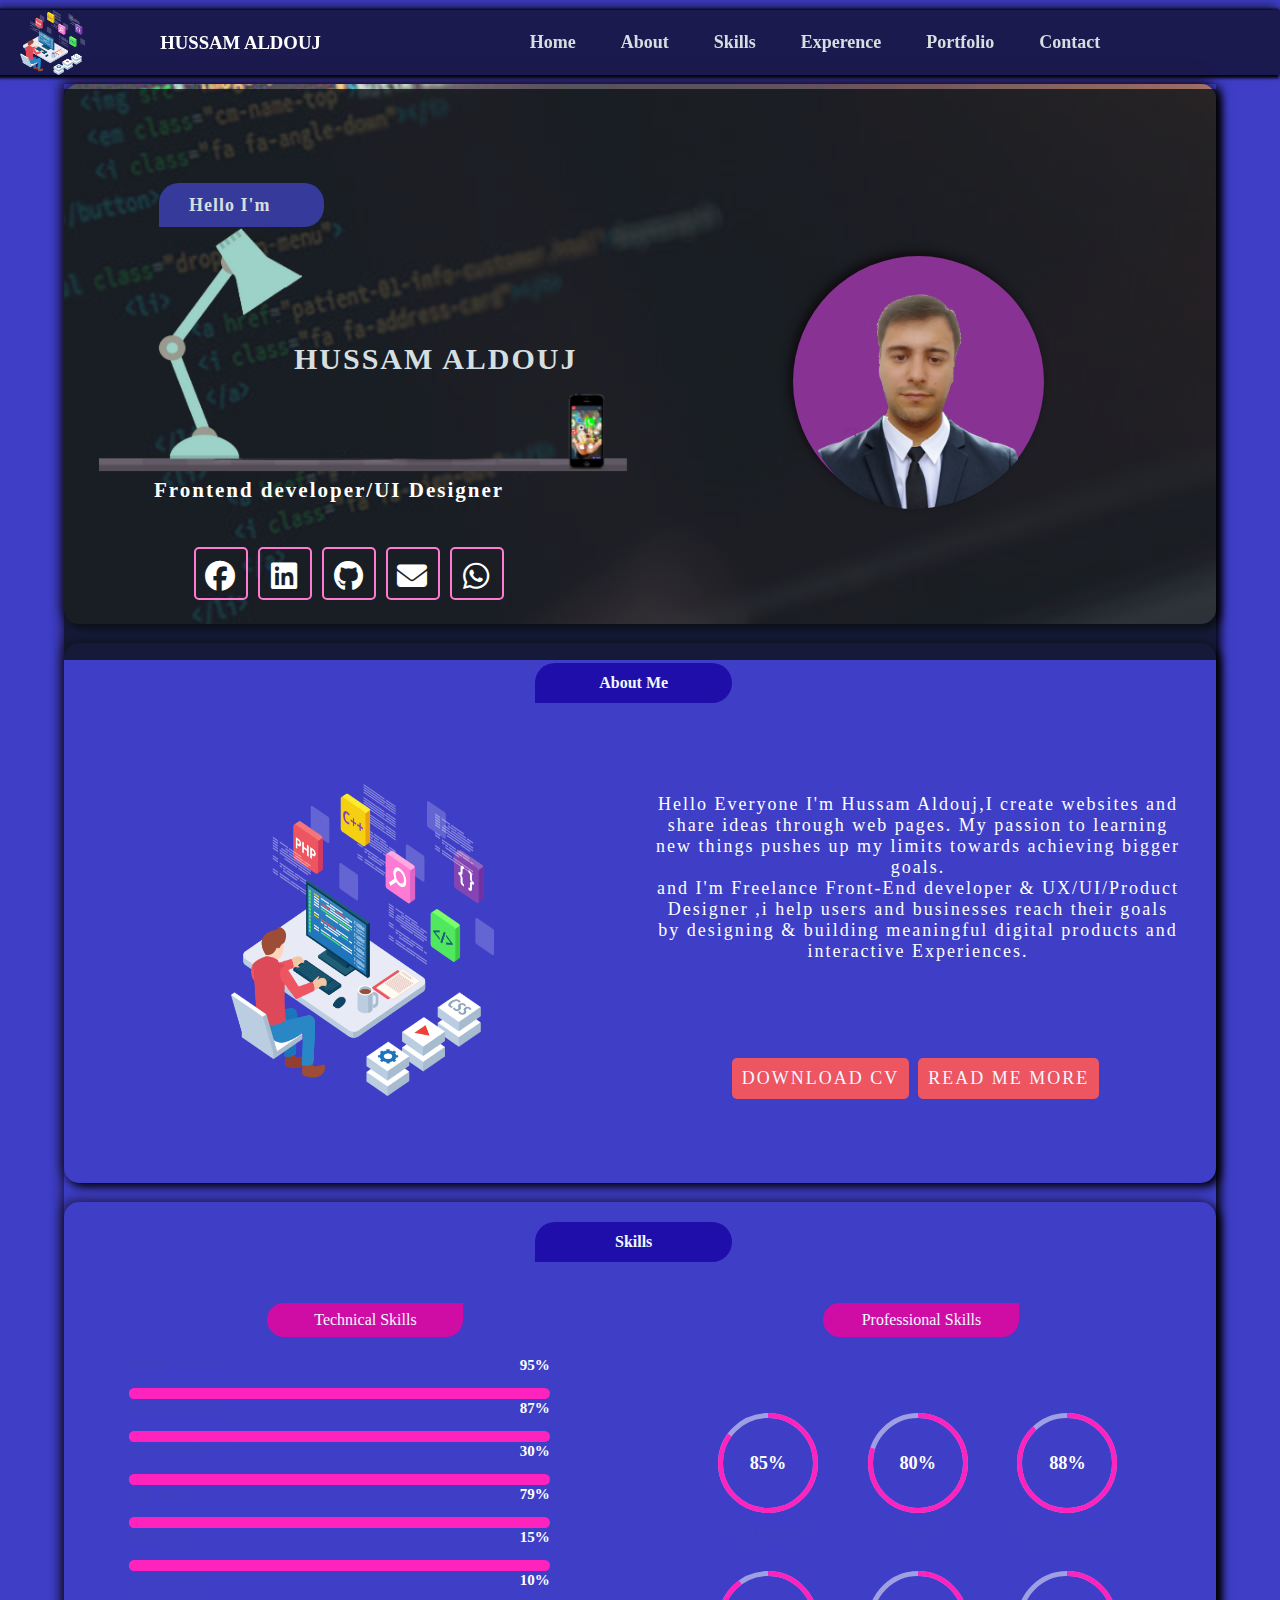
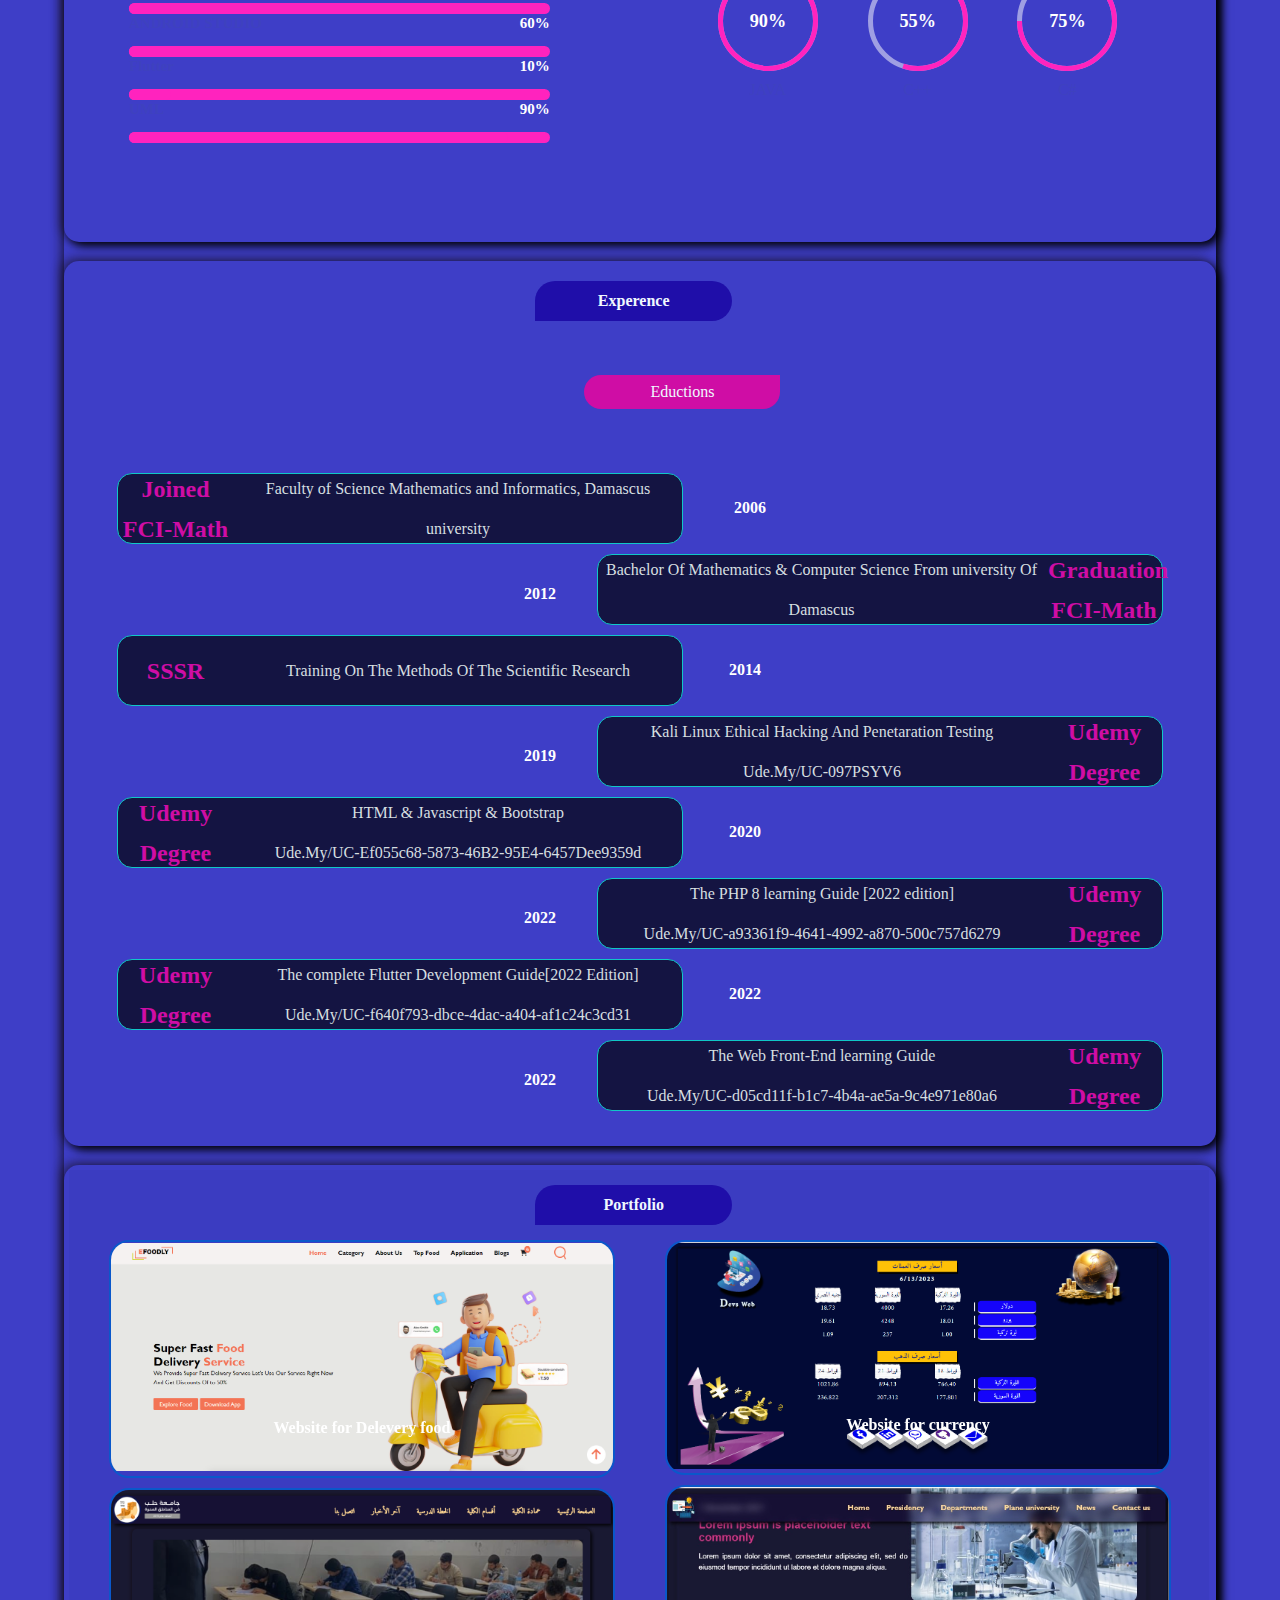
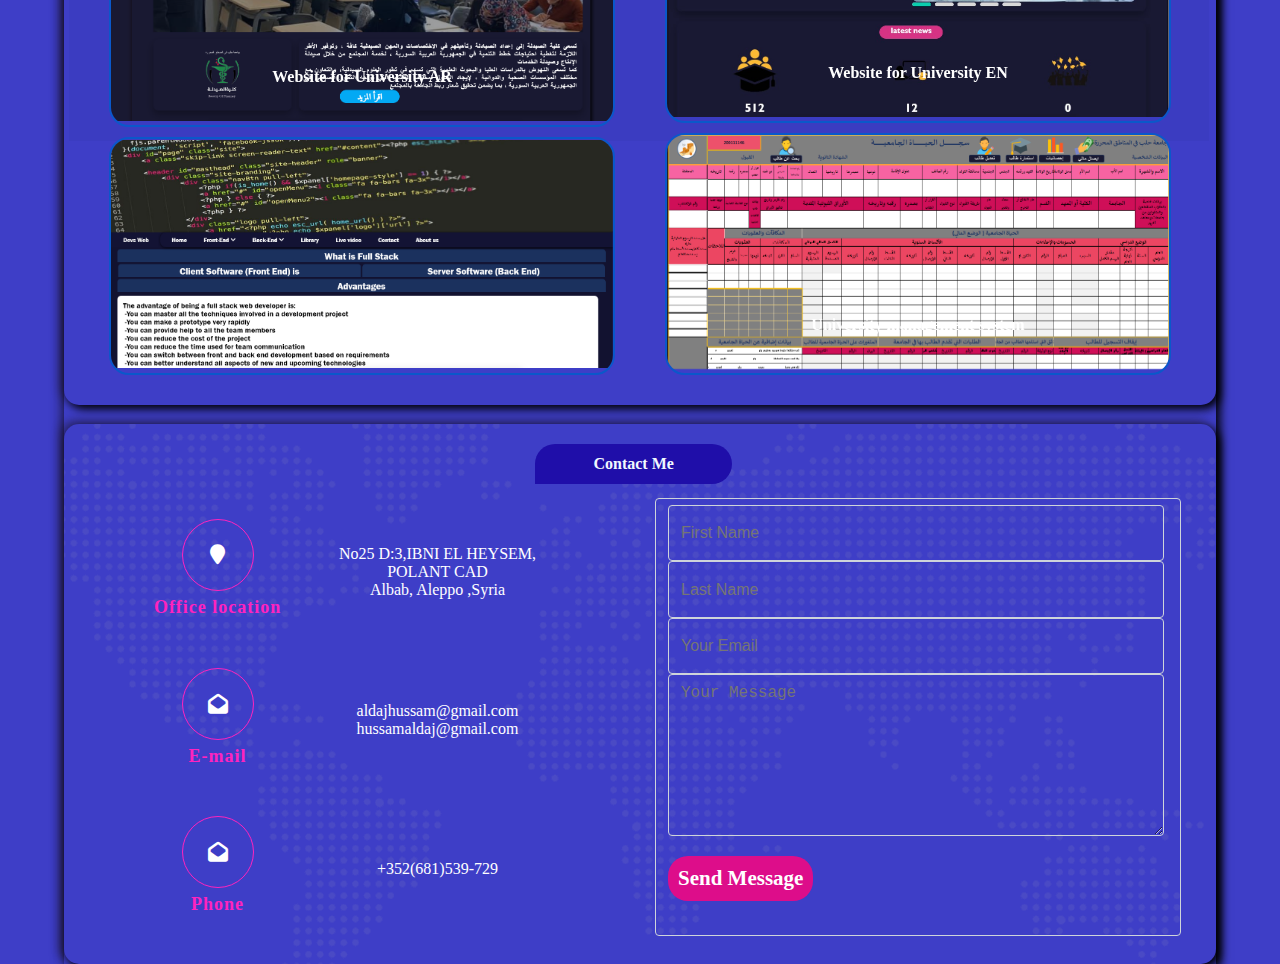
==== commit ae18fdc4: "a" ====
--- a/index.html
+++ b/index.html
@@ -424,16 +424,16 @@
                 <div class="sticker">
                     <div class="contact-icon">
                         <i class="fa fa-2x fa-envelope-open"></i>
-                        <h6>E-MAIL</h6>
+                        <h6>E-mail</h6>
                     </div>
                     <div class="contact-info">
-                        <p>publicmath2014@gmail.com <br> hussamaldaj@gmail.com</p>
+                        <p>aldajhussam@gmail.com <br> hussamaldaj@gmail.com</p>
                     </div>
                 </div>
                 <div class="sticker">
                     <div class="contact-icon">
                         <i class="fa fa-2x fa-envelope-open"></i>
-                        <h6>PHONE</h6>
+                        <h6>Phone</h6>
                     </div>
                     <div class="contact-info">
                         <p>+352(681)539-729</p>
--- a/css/style.css
+++ b/css/style.css
@@ -102,6 +102,7 @@
   background-color: #ff23be00;
   flex: 0 1 10%;
   border-radius: 12px;
+  padding-left: 20px;
   -webkit-border-radius: 12px;
   -moz-border-radius: 12px;
   -ms-border-radius: 12px;
@@ -552,18 +553,18 @@
     } 
 .timeline .timeline-pops h2:nth-child(odd) {
     color: #cf0da5;
-    font: bold 18px "cursive";
+    font: bold 18px;
     text-align: center;
     width: 20%;
   }
   .timeline .timeline-pops h2:nth-child(even) {
     color: #cf0da5;
-    font: bold 18px "cursive";
+    font: bold 18px;
     text-align: center;
     width: 20%;
   }
  .timeline .timeline-pops p {
-    font: 600 13px "cursive";
+    font: 600 13px;
     text-align: center;
     width: 80%;
   }
@@ -731,7 +732,9 @@
     height: 70px;
     border: 1px solid;
     border-radius: 50%;
-    line-height: 70px;
+    display: flex;
+    justify-content: center;
+    align-items: center;
     font-size: 20px;
     border-color: #ff23be;
   
@@ -789,8 +792,9 @@
     background-color: #dd0d8a;
     font-family:'Amiri'!important;
     color: #fff;
-    width: 160px;
-    height: 35px;
+    width: auto;
+    height: auto;
+    padding: 10px;
     display: block;
     font-size: 21px;
     text-align: center;
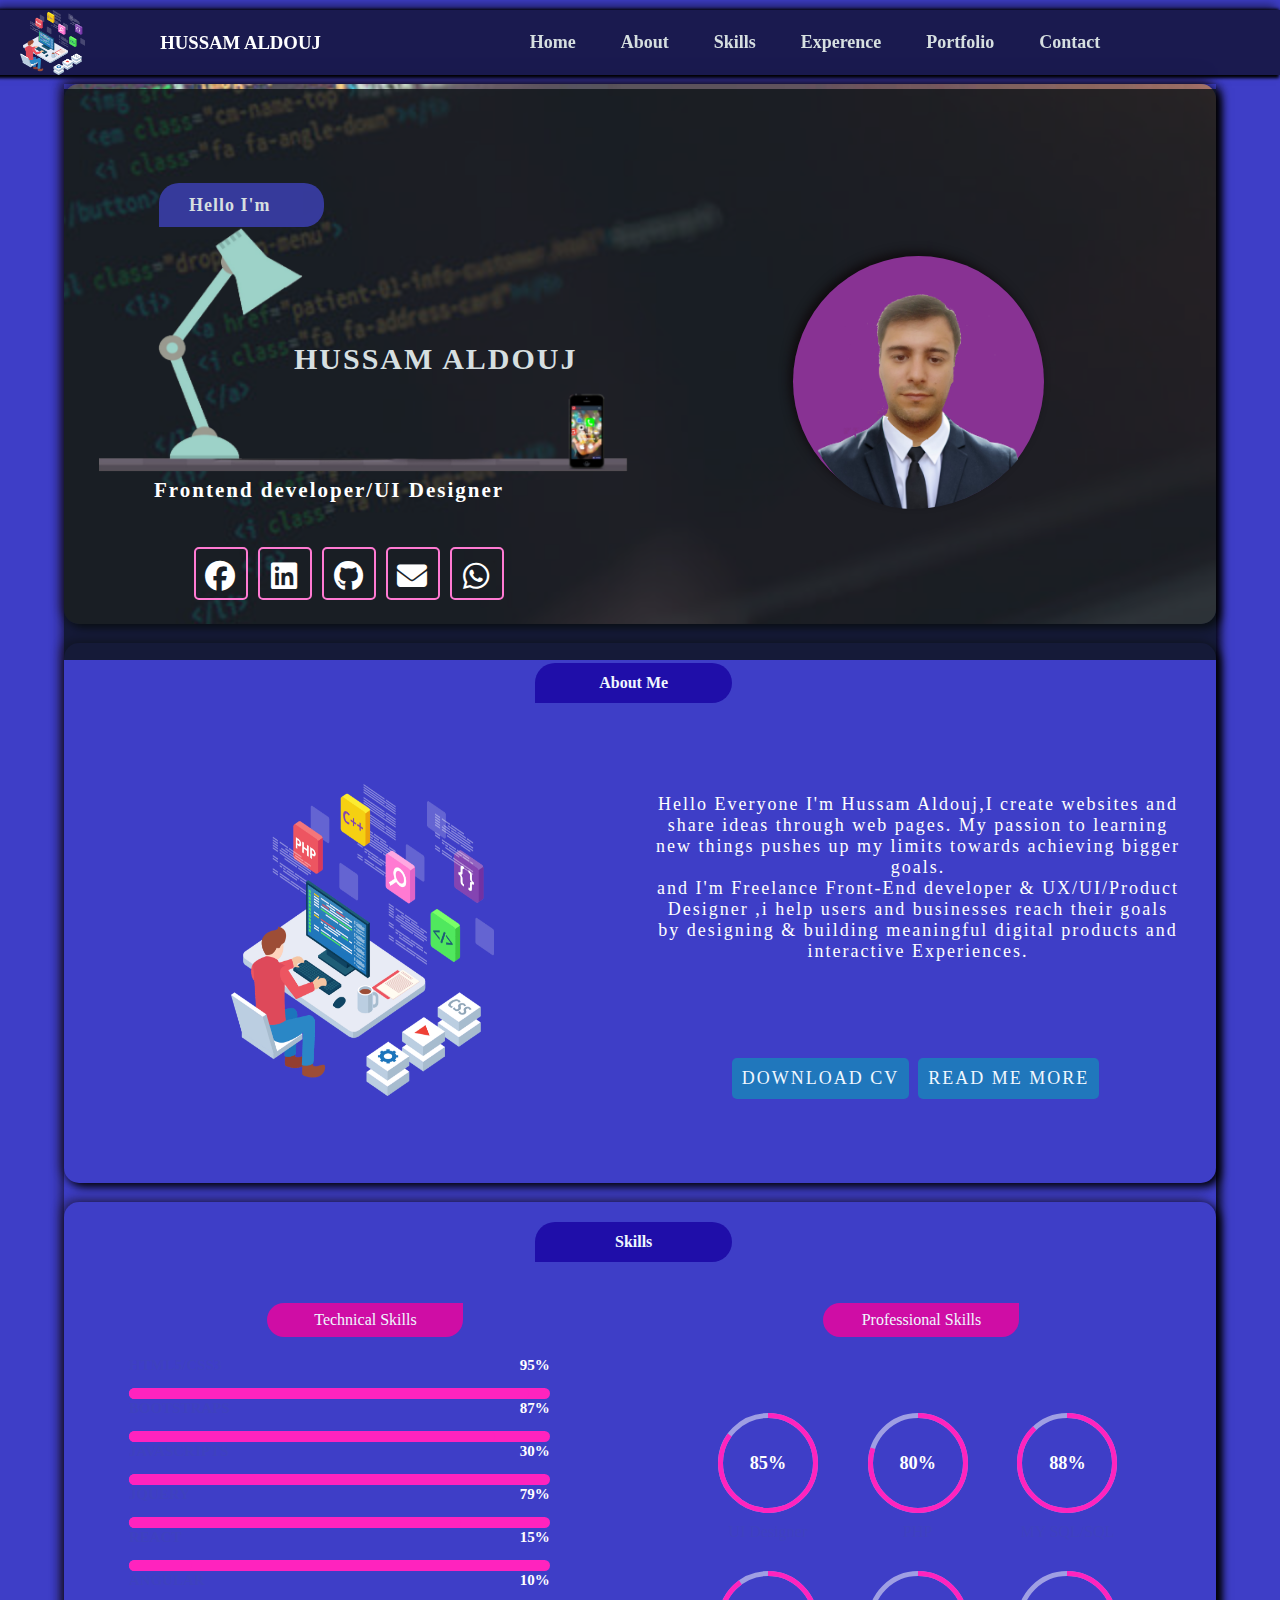
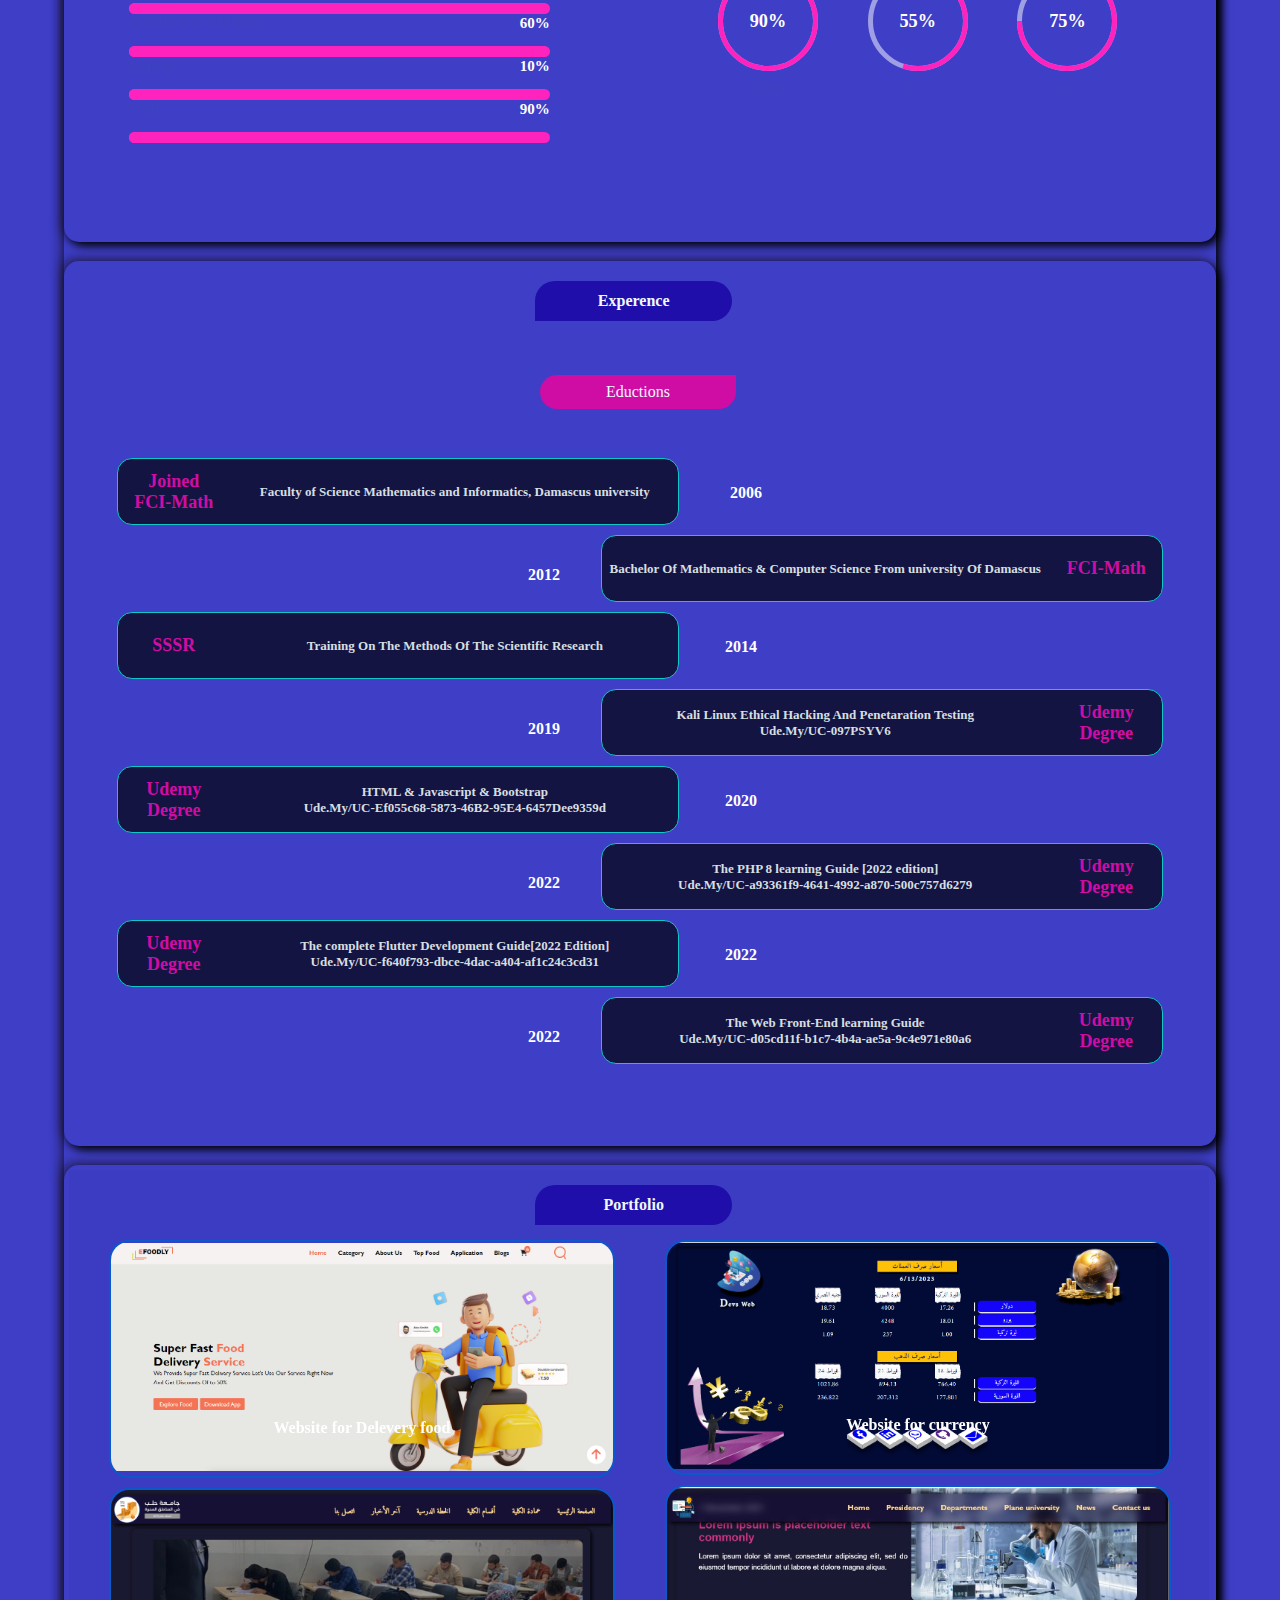
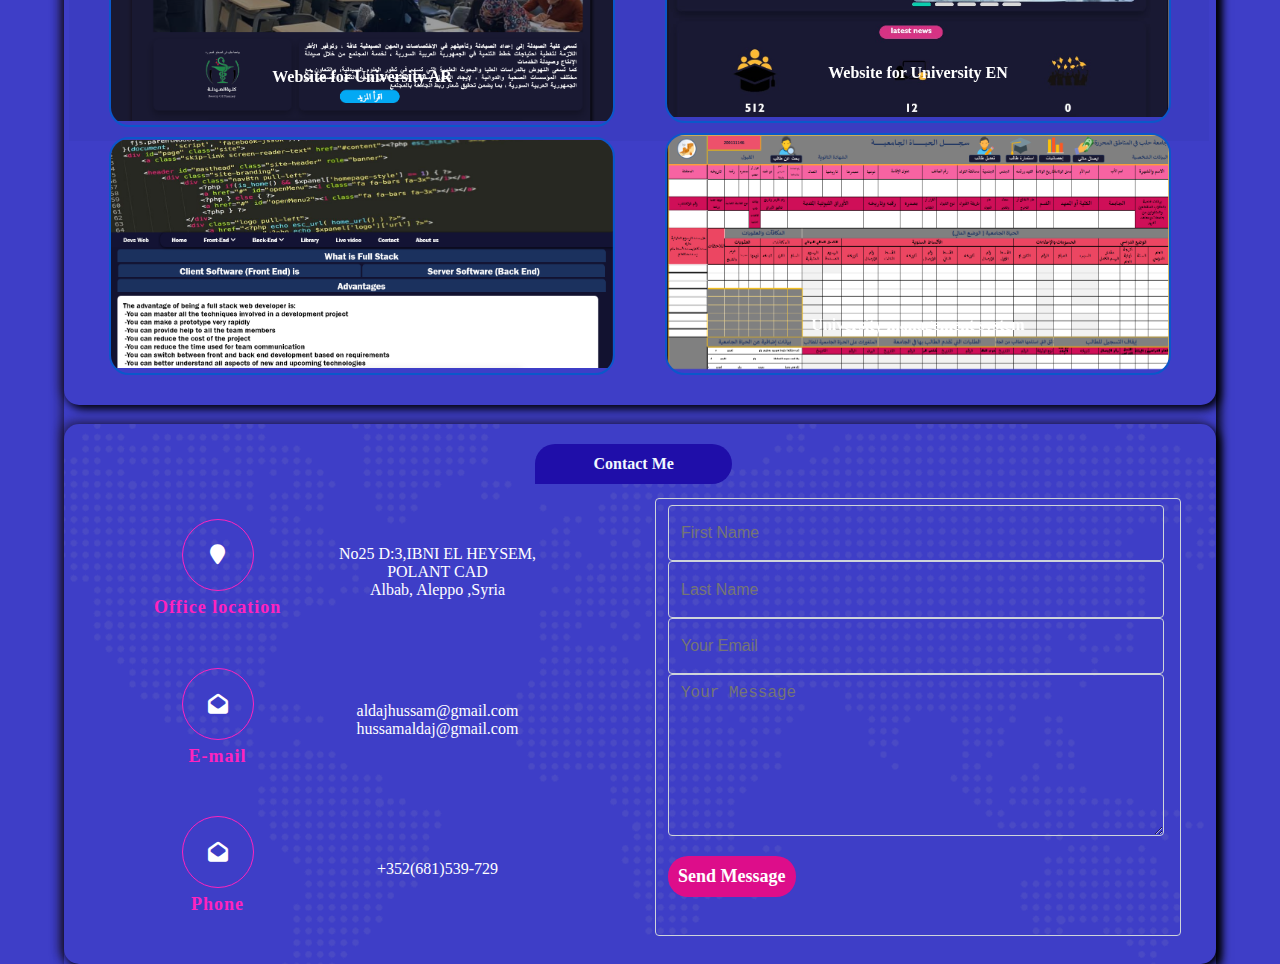
==== commit 6510f8d7: "a" ====
--- a/index.html
+++ b/index.html
@@ -256,7 +256,7 @@
                         <li >
                             <div class="timeline-pops fade-right">
                                 <p class="text-center">Bachelor Of Mathematics & Computer Science From university Of Damascus</p>
-                                <h2>Graduation<br>FCI-Math</h2>
+                                <h2>FCI-Math</h2>
                             </div>
                         </li>
                         <li>
--- a/css/style.css
+++ b/css/style.css
@@ -1,1246 +1,1242 @@
 *{
-  margin: 0px;
-  scroll-behavior: smooth;
-  }
+margin: 0px;
+scroll-behavior: smooth;
+}
 body {
-    height: 100%;
-    background: #3e3ec7;
-    display: block;
-    position: relative;
-    font-family: math;
+height: 100%;
+background: #3e3ec7;
+display: block;
+position: relative;
+font-family: math;
 }
 @keyframes D {
-  0% {
-      opacity: 0;
-      transform:translatey(0px);
-      -webkit-transform:translatey(0px);
-      -moz-transform:translatey(0px);
-      -ms-transform:translatey(0px);
-      -o-transform:translatey(0px);
+0% {
+opacity: 0;
+transform:translatey(0px);
+-webkit-transform:translatey(0px);
+-moz-transform:translatey(0px);
+-ms-transform:translatey(0px);
+-o-transform:translatey(0px);
 }
 100%{
-  opacity: 1 ;
-  transform: translatey(-60px);
-  -webkit-transform: translatey(-60px);
-  -moz-transform: translatey(-60px);
-  -ms-transform: translatey(-60px);
-  -o-transform: translatey(-60px);
+opacity: 1 ;
+transform: translatey(-60px);
+-webkit-transform: translatey(-60px);
+-moz-transform: translatey(-60px);
+-ms-transform: translatey(-60px);
+-o-transform: translatey(-60px);
 }
 }
 .fade-down{
-  visibility: visible;
-  animation: D;
-  animation-duration: 1.5s;
-  animation-delay: 0.15s;
-  animation-direction: alternate;
+visibility: visible;
+animation: D;
+animation-duration: 1.5s;
+animation-delay: 0.15s;
+animation-direction: alternate;
 }
 @keyframes x {
-  0% {
-      opacity: 0;
-      transform:translatex(+60px);
-      -webkit-transform:translatex(+60px);
-      -moz-transform:translatex(+60px);
-      -ms-transform:translatex(+60px);
-      -o-transform:translatex(+60px);
+0% {
+opacity: 0;
+transform:translatex(+60px);
+-webkit-transform:translatex(+60px);
+-moz-transform:translatex(+60px);
+-ms-transform:translatex(+60px);
+-o-transform:translatex(+60px);
 }
 100%{
-  opacity: 1 ;
-  transform: translateX(0px);
-  -webkit-transform: translateX(0px);
-  -moz-transform: translateX(0px);
-  -ms-transform: translateX(0px);
-  -o-transform: translateX(0px);
+opacity: 1 ;
+transform: translateX(0px);
+-webkit-transform: translateX(0px);
+-moz-transform: translateX(0px);
+-ms-transform: translateX(0px);
+-o-transform: translateX(0px);
 }
 }
 .fade-right{
-  visibility: visible;
-  animation: x;
-  animation-duration: 1.5s;
-  animation-delay: 0.15s;
-  animation-direction: alternate;
+visibility: visible;
+animation: x;
+animation-duration: 1.5s;
+animation-delay: 0.15s;
+animation-direction: alternate;
 }
 @keyframes y {
-  0% {
-    opacity: 0;
-      transform:translatex(-60px);
-      -webkit-transform:translatex(-60px);
-      -moz-transform:translatex(-60px);
-      -ms-transform:translatex(-60px);
-      -o-transform:translatex(-60px);
+0% {
+opacity: 0;
+transform:translatex(-60px);
+-webkit-transform:translatex(-60px);
+-moz-transform:translatex(-60px);
+-ms-transform:translatex(-60px);
+-o-transform:translatex(-60px);
 }
 100%{
-  opacity: 1 ;
-  transform: translateX(0px);
-  -webkit-transform: translateX(0px);
-  -moz-transform: translateX(0px);
-  -ms-transform: translateX(0px);
-  -o-transform: translateX(0px);
+opacity: 1 ;
+transform: translateX(0px);
+-webkit-transform: translateX(0px);
+-moz-transform: translateX(0px);
+-ms-transform: translateX(0px);
+-o-transform: translateX(0px);
 }
 }
 .fade-left{
-  animation: y;
-  visibility: visible;
-  animation-duration: 1.5s;
-  animation-delay: 0.15s;
-  animation-direction: alternate;
+animation: y;
+visibility: visible;
+animation-duration: 1.5s;
+animation-delay: 0.15s;
+animation-direction: alternate;
 }
 
 
 /*start header*/
 .header{
-  background: #0403049c;
-  height: 65px;
-  position: sticky;
-  display: flex;
-  top: 10px;
-  z-index: 2;
-  box-shadow: -4px -4px 10px #0403049c, -3px 1px 3px 2px;
-  backdrop-filter: blur(10px);
-  align-items: center;
+background: #0403049c;
+height: 65px;
+position: sticky;
+display: flex;
+top: 10px;
+z-index: 2;
+box-shadow: -4px -4px 10px #0403049c, -3px 1px 3px 2px;
+backdrop-filter: blur(10px);
+align-items: center;
 }
 .header .img_folio {
-  background-color: #ff23be00;
-  flex: 0 1 10%;
-  border-radius: 12px;
-  padding-left: 20px;
-  -webkit-border-radius: 12px;
-  -moz-border-radius: 12px;
-  -ms-border-radius: 12px;
-  -o-border-radius: 12px;
-  width: 100%;
-  height: 100%;
+background-color: #ff23be00;
+flex: 0 1 10%;
+border-radius: 12px;
+padding-left: 20px;
+-webkit-border-radius: 12px;
+-moz-border-radius: 12px;
+-ms-border-radius: 12px;
+-o-border-radius: 12px;
+width: 100%;
+height: 100%;
 }
 .header .img_folio img {
-  width: auto;
-  height: 100%;
+width: auto;
+height: 100%;
 }
 .header h3{
-    color: #ffffff;
-    text-align: center;
-    flex: 0 1 15%;
-    left: 120px;
-    top: 15px;
-    text-transform: uppercase;
+color: #ffffff;
+text-align: center;
+flex: 0 1 15%;
+left: 120px;
+top: 15px;
+text-transform: uppercase;
 }
 .dropdown{
-  display: flex;
-  top: 10px;
-  flex: 0 1 75%;
-  left: 30%;
-  justify-content: center;
-  align-items: center;
+display: flex;
+top: 10px;
+flex: 0 1 75%;
+left: 30%;
+justify-content: center;
+align-items: center;
 }
 .dropdown-content {
-    position: relative;
-    margin: 0px;
-    display: flex;
-    text-align: center;
-    color: #b810c7;
-    padding-inline-start: 0px;
+position: relative;
+margin: 0px;
+display: flex;
+text-align: center;
+color: #b810c7;
+padding-inline-start: 0px;
 }
 .dropdown li{
-    list-style: none;
-    font-weight: bold;
-    padding: 10px; 
-    border-radius: 5px;
+list-style: none;
+font-weight: bold;
+padding: 10px; 
+border-radius: 5px;
 }
 .dropdown li a{
-    text-decoration: none; 
-    font-size: 18px;
-    color: #d6dfe0;
-    margin-top: 5px;
-    margin-left: 15px;
-    padding:5px;
-    transition:  border-bottom-color 2s ,border-bottom-style 2s;
+text-decoration: none; 
+font-size: 18px;
+color: #d6dfe0;
+margin-top: 5px;
+margin-left: 15px;
+padding:5px;
+transition:  border-bottom-color 2s ,border-bottom-style 2s;
 }
 .dropdown li a:hover{
-    border-bottom-color: #b810c7 ;
-    border-bottom-style:solid;
-    z-index: 999; 
+border-bottom-color: #b810c7 ;
+border-bottom-style:solid;
+z-index: 999; 
 }
 
 .icon_mobile{
-    display: none;
+display: none;
 }
 /*end header*/
 /*start container*/
 .container {  
-    height: auto;
-    position: relative;
-    width: 90%;
-    left: 5%;
-    box-shadow: -4px -4px 10px #160d1473, 4px 4px 10px;
+height: auto;
+position: relative;
+width: 90%;
+left: 5%;
+box-shadow: -4px -4px 10px #160d1473, 4px 4px 10px;
 }
 .row {
-    display: flex;
-    flex-wrap: nowrap;
-    height: 500px;
-    margin-top: 19px;
-    padding: 20px;
-    border-radius: 15px;
-    box-shadow: -4px -4px 10px #160d1473, 4px 4px 10px;
+display: flex;
+flex-wrap: nowrap;
+height: 500px;
+margin-top: 19px;
+padding: 20px;
+border-radius: 15px;
+box-shadow: -4px -4px 10px #160d1473, 4px 4px 10px;
 }
 .col_6{
-    position: relative;
-    width: 50%;
-    top: 0%;
-    margin-top: 54px;
-    min-height: 1px;
-    padding-right: 15px;
-    padding-left: 15px;
-    border-radius: 15px;
+position: relative;
+width: 50%;
+top: 0%;
+margin-top: 54px;
+min-height: 1px;
+padding-right: 15px;
+padding-left: 15px;
+border-radius: 15px;
 }
 .col_6 .code_flex{
-  width: 100%;
-  height: 100%;
-  align-items: center;
-  position: relative;
-  display: flex;
-  justify-content: center;
-  flex-wrap: wrap;
+width: 100%;
+height: 100%;
+align-items: center;
+position: relative;
+display: flex;
+justify-content: center;
+flex-wrap: wrap;
 }
 .info_row{
-    right: 42%;
-    display: block;
-    font-weight: 600;
-    position: absolute;
-    border-top-left-radius: 20px;
-    border-top-right-radius: 20px;
-    border-bottom-right-radius: 20px;
-    border-bottom-left-radius: 0px;
-    background-color: #1f0ea9;
-    text-align: center;
-    width: 175px;
-    padding: 11px;
-    color: aliceblue;
+right: 42%;
+display: block;
+font-weight: 600;
+position: absolute;
+border-top-left-radius: 20px;
+border-top-right-radius: 20px;
+border-bottom-right-radius: 20px;
+border-bottom-left-radius: 0px;
+background-color: #1f0ea9;
+text-align: center;
+width: 175px;
+padding: 11px;
+color: aliceblue;
 }
 .info_col{
-    top: 5%;
-    left: 33%;
-    display: flex;
-    justify-content: center;
-    position: absolute;
-    border-top-left-radius: 20px;
-    border-top-right-radius: 0px;
-    border-bottom-right-radius: 20px;
-    border-bottom-left-radius: 20px;
-    background-color: #cf0da5;
-    text-align: center;
-    width: 180px;
-    padding: 8px;
-    color: aliceblue;
+top: 5%;
+left: 33%;
+display: flex;
+justify-content: center;
+position: absolute;
+border-top-left-radius: 20px;
+border-top-right-radius: 0px;
+border-bottom-right-radius: 20px;
+border-bottom-left-radius: 20px;
+background-color: #cf0da5;
+text-align: center;
+width: 180px;
+padding: 8px;
+color: aliceblue;
 }
 
 /*end container*/
 /*start section 1*/
 #info_home {
-    background: url(../img/Conception.jpg) no-repeat center center fixed;
-    background-size: cover;
-  }
-  #info_home::before  {
-    content: "";;
-    margin-top: -15px;
-    margin-left: -20px;
-    width: 100%;
-    height: 14%;
-    position: absolute;
-    background-color: #0b1116ce;
-  }
+background: url(../img/Conception.jpg) no-repeat center center fixed;
+background-size: cover;
+}
+#info_home::before  {
+content: "";;
+margin-top: -15px;
+margin-left: -20px;
+width: 100%;
+height: 14%;
+position: absolute;
+background-color: #0b1116ce;
+}
 .col_6 .img_wel{
-    background: url(../img/load.png) no-repeat center center;
-    position: absolute;
-    z-index: 999;
-    display: inline-block;
-    background-size: contain;
-    width: 95%;
-    top: 69px;
-    height: 55%;
+background: url(../img/load.png) no-repeat center center;
+position: absolute;
+z-index: 999;
+display: inline-block;
+background-size: contain;
+width: 95%;
+top: 69px;
+height: 55%;
 }
 .col_6  .back_img {
-    background: #883293;
-    width: 251px;
-    height: 251px;
-    position: relative;
-    border-radius: 50%;
-    box-shadow: -4px -4px 10px #0f0b0ef8;
+background: #883293;
+width: 251px;
+height: 251px;
+position: relative;
+border-radius: 50%;
+box-shadow: -4px -4px 10px #0f0b0ef8;
 }
 
 .col_6  .img_hussam {
-  background: url(../img/hussam_2.png) no-repeat;
-  position: relative;
-  width: 98%;
-  left: 5%;
-  bottom: -1%;
-  border-bottom-right-radius: 82%;
-  border-bottom-left-radius: 64%;
-  height: 100%;
-  background-size: contain;
-  transition: 2s;
+background: url(../img/hussam_2.png) no-repeat;
+position: relative;
+width: 98%;
+left: 5%;
+bottom: -1%;
+border-bottom-right-radius: 82%;
+border-bottom-left-radius: 64%;
+height: 100%;
+background-size: contain;
+transition: 2s;
 }
 .col_6 .wel{
-    color: #d6dfe0;
-    border-top-left-radius: 20px;
-    border-top-right-radius: 20px;
-    border-bottom-right-radius: 20px;
-    border-bottom-left-radius: 0px;
-    background-color: #3f43bdc7;
-    font-size: 18px;
-    line-height: 24px;
-    letter-spacing: 1px;
-    font-weight: 550;
-    padding: 10px 30px;
-    width: 105px;
-    margin-left: 60px;
-    margin-top: 25px;
+color: #d6dfe0;
+border-top-left-radius: 20px;
+border-top-right-radius: 20px;
+border-bottom-right-radius: 20px;
+border-bottom-left-radius: 0px;
+background-color: #3f43bdc7;
+font-size: 18px;
+line-height: 24px;
+letter-spacing: 1px;
+font-weight: 550;
+padding: 10px 30px;
+width: 105px;
+margin-left: 60px;
+margin-top: 25px;
 }
 .col_6 .name{
-    color: #d6dfe0;
-    font-size: 30px;
-    font-weight: bold;
-    letter-spacing: 2px;
-    left: 210px;
-    margin-top: 0px;
-    top: 184px;
-    position: absolute;
+color: #d6dfe0;
+font-size: 30px;
+font-weight: bold;
+letter-spacing: 2px;
+left: 210px;
+margin-top: 0px;
+top: 184px;
+position: absolute;
 }
 .col_6 .work{
-    color: #fff;
-    font-size: 21px;
-    font-weight: bold;
-    letter-spacing: 2px;
-    left: 70px;
-    top: 320px;
-    position:absolute;
+color: #fff;
+font-size: 21px;
+font-weight: bold;
+letter-spacing: 2px;
+left: 70px;
+top: 320px;
+position:absolute;
 }
 .col_6 .icon{
-    display: inline-flex;
-    letter-spacing: 10px;
-    margin: 15px 0px;
-    top: 305px;
-    left: 18%;
-    position: relative;
+display: inline-flex;
+letter-spacing: 10px;
+margin: 15px 0px;
+top: 305px;
+left: 18%;
+position: relative;
 }
 .col_6 .icon i{
-    font-size: 30px;
-    color: #ffffff;
-    padding-left: 9px;
+font-size: 30px;
+color: #ffffff;
+padding-left: 9px;
 }
 .col_6 .icon a{
-    border-style:solid;
-    border-width: 2px;
-    border-color: #ff7ad2;
-    padding-top: 12px;
-    padding-bottom: 2px;
-    border-radius: 5px;
-    text-align: center;
-    width: 50px;
-    height: 35px;
-    display: block;
-    margin-right: 10px;
+border-style:solid;
+border-width: 2px;
+border-color: #ff7ad2;
+padding-top: 12px;
+padding-bottom: 2px;
+border-radius: 5px;
+text-align: center;
+width: 50px;
+height: 35px;
+display: block;
+margin-right: 10px;
 }
 .col_6 .icon a:hover{
-    background-color:#7395f36e;
-    transition: all 0.8s;
-    -webkit-transition: all 0.8s;
-    -moz-transition: all 0.8s;
-    -ms-transition: all 0.8s;
-    -o-transition: all 0.8s;
+background-color:#7395f36e;
+transition: all 0.8s;
+-webkit-transition: all 0.8s;
+-moz-transition: all 0.8s;
+-ms-transition: all 0.8s;
+-o-transition: all 0.8s;
 }
 /*end section 1*/
 /*start section 2*/
 .info_about{
-    text-align: center;
-    color: #fff;
-    font-size: 18px;
-    letter-spacing: 2px;
-    position: relative;
-    top: 5%;
-    width: 100%;
+text-align: center;
+color: #fff;
+font-size: 18px;
+letter-spacing: 2px;
+position: relative;
+top: 5%;
+width: 100%;
 }
 .btn{
-    height: min-content;
-    position: relative;
-    width: 100%;
-    text-align: center;
+height: min-content;
+position: relative;
+width: 100%;
+text-align: center;
 }
 .row .btn_1,.row .btn_2{
-    background-color: #ed5561;
-    border-radius: 5px;
-    padding: 10px;
-    height: max-content;
-    width: max-content;
-    margin-top: 10px;
-    margin-bottom: 10px;
-    font-size: 18px;
-    font-weight: 500;
-    text-transform: uppercase;
-    letter-spacing: 2px;
-    margin-right: 5px;
-    display: inline-block;
+background-color: #2077bc;
+border-radius: 5px;
+padding: 10px;
+height: max-content;
+width: max-content;
+margin-top: 10px;
+margin-bottom: 10px;
+font-size: 18px;
+font-weight: 500;
+text-transform: uppercase;
+letter-spacing: 2px;
+margin-right: 5px;
+display: inline-block;
 }
 .row .btn_1 a, .row .btn_2 a{
-    color: aliceblue;
-    text-decoration: none;
+color: aliceblue;
+text-decoration: none;
 }
 .about_logo{
-  position: relative;
-  width: 50%;
-  display: flex;
-  height: 70%;
+position: relative;
+width: 50%;
+display: flex;
+height: 70%;
 }
 .about_logo img{
-  transition: 2s;
-  object-fit: fill;
-  width: 100%;
-  height: 100%;
+transition: 2s;
+object-fit: fill;
+width: 100%;
+height: 100%;
 }
 /*end section 2*/
 /*start section 3*/
 
 #Skills{
-    height: 600px;
+height: 600px;
 }
 
 .info_skills {
-    top: 16%;
-    display: inline-block;
-    left: 30px;
-    width: 80%;
-    height: 11px;
-    margin-top: 25px;
-    position: relative;
-    background-color: #ff23be;
-    border-top-left-radius: 10px;
-    border-bottom-left-radius: 10px;
-    border-top-right-radius: 10px;
-    border-bottom-right-radius: 10px;
+top: 16%;
+display: inline-block;
+left: 30px;
+width: 80%;
+height: 11px;
+margin-top: 25px;
+position: relative;
+background-color: #ff23be;
+border-top-left-radius: 10px;
+border-bottom-left-radius: 10px;
+border-top-right-radius: 10px;
+border-bottom-right-radius: 10px;
 
 }
 .candidatos .parcial {
-    display: inline-block;
-    width: 100%;
-    vertical-align: middle;
+display: inline-block;
+width: 100%;
+vertical-align: middle;
 }
 .candidatos .parcial .info {
-    position: relative;
-    margin-top: -42px;
+position: relative;
+margin-top: -42px;
 }
 .info_skills .candidatos .parcial .progressBar {
-    background: rgba(199, 198, 198, 0.6);
+background: rgba(199, 198, 198, 0.6);
 }
 .candidatos .parcial .info .nome {
-    position: absolute;
-    top: 0;
-    left: 0;
-    font-size: 15px;
-    font-weight: 600;
-    color: #3f43bdc7;
+position: absolute;
+top: 0;
+left: 0;
+font-size: 15px;
+font-weight: 600;
+color: #3f43bdc7;
 }
 .candidatos .parcial .info .percentagem-num {
-    position: absolute;
-    top: 0;
-    right: 0;
-    font-size: 15px;
-    font-weight: 600;
-    color: #ffffff;
+position: absolute;
+top: 0;
+right: 0;
+font-size: 15px;
+font-weight: 600;
+color: #ffffff;
 
 }
 .candidatos .parcial .percentagem {
-    position: absolute;
-    top: 0px;
-    left: 0;
-    height: 11px;
-    border-top-left-radius: 10px;
-    border-bottom-left-radius: 10px;
-    border-top-right-radius: 10px;
-    border-bottom-right-radius: 10px;
-    background: #ff23be;
+position: absolute;
+top: 0px;
+left: 0;
+height: 11px;
+border-top-left-radius: 10px;
+border-bottom-left-radius: 10px;
+border-top-right-radius: 10px;
+border-bottom-right-radius: 10px;
+background: #ff23be;
 
 }
 .mh-professional-progress{
-    position: relative;
-    top: 25%;
+position: relative;
+top: 25%;
 }
 .mh-professional-progress li {
-    display: inline-block;
-    margin: 0 auto;
-    float: none;
-    width: 30%;
-    margin-bottom: 30px;
-    text-align: center;
+display: inline-block;
+margin: 0 auto;
+float: none;
+width: 30%;
+margin-bottom: 30px;
+text-align: center;
 }
 .mh-progress.mh-progress-circle {
-    display: inline-block;
-    width: 100px;
-    height: 100px;
+display: inline-block;
+width: 100px;
+height: 100px;
 }
 .mh-progress {
-    margin-bottom: 10px;
-    font: 900 1.1428571429em/1 Cinzel, cursive;
+margin-bottom: 10px;
+font: 900 1.1428571429em/1 Cinzel, cursive;
 }
 .pr-skill-name{
-    color: #3f43bdc7;
+color: #3f43bdc7;
 }
 .mh-progress path:nth-child(1) {
-    stroke: rgba(255, 255, 255, 0.5);
+stroke: rgba(255, 255, 255, 0.5);
 }
 .mh-progress path:nth-child(2) {
-    stroke: #ff23be;
+stroke: #ff23be;
 }
 .progressbar-text{
-    color: #ffffff;
+color: #ffffff;
 }
 /*end section 3*/
 /*start section 4*/
 
 #Exper{
-    height: 845px;
+height: 845px;
 }
 #Exper .col_6{
-  width: 100%;
+width: 100%;
 }
 .timeline{
-    height: 80%;
-      position: relative;
-    top: 125px;
-
+height: 80%;
+position: relative;
+top: 110px;
 }
 .timeline ul {
-    line-height: 40px;
-    padding-top: 13px;
-    height: 100%;
-    top: 0px;
-    position: relative;
-    margin-block-start: 0px;
-  }
+line-height: 40px;
+padding-top: 13px;
+height: 100%;
+top: 0px;
+position: relative;
+margin-block-start: 0px;
+}
 .timeline .timeline-pops {
-    position: relative;
-    display: flex;
-    gap:5px;
-  }
+position: relative;
+display: flex;
+gap:2px;
+}
 .timeline li {
-    max-width: 100%;
-    margin-bottom: 10px;
-    margin-left: -40px;
-    position: relative;
-  }
-  .timeline .timeline-pops{
-    border-radius: 15px;
-    background-color: #000000ab;
-    margin-bottom: 0px;
-    padding: 2px;
-    color: #d6dfe0;
-    border: #10c7c7 1px solid;
-    display: flex;
-    flex-direction: row;
-    width: 560px;
-    height: 65px;
-    margin-left: 18px;
-    margin-right: 18px;
-    position: relative;
-    align-items: center;
+max-width: 100%;
+margin-bottom: 10px;
+margin-left: -40px;
+position: relative;
+}
+.timeline .timeline-pops{
+border-radius: 15px;
+background-color: #000000ab;
+margin-bottom: 0px;
+padding: 0px;
+color: #d6dfe0;
+border: #10c7c7 1px solid;
+display: flex;
+flex-direction: row;
+width: 560px;
+height: 65px;
+margin-left: 18px;
+margin-right: 18px;
+position: relative;
+align-items: center;
 }
 .timeline li:nth-child(odd) {
-    float:left;
-    clear: right;
-    list-style: none;
-  }
-    .timeline li:nth-child(even) {
-        list-style: none;
-        float:right;
-        clear: left;
-
-    } 
+float:left;
+clear: right;
+list-style: none;
+}
+.timeline li:nth-child(even) {
+list-style: none;
+float:right;
+clear: left;
+} 
 .timeline .timeline-pops h2:nth-child(odd) {
-    color: #cf0da5;
-    font: bold 18px;
-    text-align: center;
-    width: 20%;
-  }
-  .timeline .timeline-pops h2:nth-child(even) {
-    color: #cf0da5;
-    font: bold 18px;
-    text-align: center;
-    width: 20%;
-  }
- .timeline .timeline-pops p {
-    font: 600 13px;
-    text-align: center;
-    width: 80%;
-  }
+color: #cf0da5;
+font: bold 18px "cursive";
+text-align: center;
+width: 20%;
+}
+.timeline .timeline-pops h2:nth-child(even) {
+color: #cf0da5;
+font: bold 18px "cursive";
+text-align: center;
+width: 20%;
+}
+.timeline .timeline-pops p {
+font: 600 13px "cursive";
+text-align: center;
+width: 80%;
+}
 
 .timeline li:nth-child(1)::before {
-    content: "2006";
-    position: absolute;
-    color: #fff;
-    right: -65px;
-    top: 15px;
-    font-weight: bold;
-  }
-  .timeline li:nth-child(2)::before {
-    content: "2012";
-    position: absolute;
-    left: -55px;
-    top: 20px;
-    color: #fff;
-    font-weight: bold;
-  }
+content: "2006";
+position: absolute;
+color: #fff;
+right: -65px;
+top: 15px;
+font-weight: bold;
+}
+.timeline li:nth-child(2)::before {
+content: "2012";
+position: absolute;
+left: -55px;
+top: 20px;
+color: #fff;
+font-weight: bold;
+}
 .timeline li:nth-child(3)::before {
-    content: "2014";
-    position: absolute;
-    right: -60px;
-    top: 15px;
-    color: #fff;
-    font-weight: bold;
-  }
+content: "2014";
+position: absolute;
+right: -60px;
+top: 15px;
+color: #fff;
+font-weight: bold;
+}
 .timeline li:nth-child(4)::before {
-    content: "2019";
-    position: absolute;
-    left: -55px;
-    top: 20px;
-    color: #fff;
-    font-weight: bold;
-  }
-  .timeline li:nth-child(5)::before {
-    content: "2020";
-    position: absolute;
-    right: -60px;
-    top: 15px;
-    color: #fff;
-    font-weight: bold;
-  }
-  .timeline li:nth-child(6)::before {
-    content: "2022";
-    position: absolute;
-    left: -55px;
-    top: 20px;
-    color: #fff;
-    font-weight: bold;
-  }
-  .timeline li:nth-child(7)::before {
-    content: "2022";
-    position: absolute;
-    right: -60px;
-    top: 15px;
-    color: #fff;
-    font-weight: bold;
-  }
-  .timeline li:nth-child(8)::before {
-    content: "2022";
-    position: absolute;
-    left: -55px;
-    top: 20px;
-    color: #fff;
-    font-weight: bold;
-  }
-  /*end section 4*/
-  /*start section 5*/
-  #Port_folio  {
-    background: url(../img/caver.jpeg) no-repeat center center fixed;
-    background-size: cover;
-    height: inherit;
-  }
-  #Port_folio::before  {
-    content: "";
-    margin-top: -15px;
-    margin-left: -15px;
-    width: 99%;
-    height: 14%;
-    position: absolute;
-    background-color: #0b111609;
-  }
-  #Port_folio .col_6 .sticker_1{
-      margin-left: 32%;
-      margin-top: 5%;
-      width: 40%;
-      height: 40%;
-      color: antiquewhite;
-      text-align: center;
-      position:relative;
-      display: inline-block;
-  }
-  #Port_folio .col_6 .sticker_2{
-    margin-left: 32%;
-    margin-top: 5%;
-    width: 40%;
-    height: 40%;
-    color: antiquewhite;
-    text-align: center;
-    position:relative;
-    display: inline-block;
-}
-  #Port_folio .sticker_1:nth-child(1){
-      background: url(../img/main-image.png)no-repeat center center ;
-      background-size: contain;
-  }
-  #Port_folio .sticker_1:nth-child(1):hover{
-    background: url(../img/data.png) no-repeat center center ;
-    margin-left: 0%;
-    background-size: contain;
-    width: 100%;
-    height: 100%;
-    transition: 0.9s;
-  }
- 
-  #Port_folio .sticker_2:nth-child(1){
-    background: url(../img/web-design.png)no-repeat center center ;
-    background-size: contain;
-  }
-  #Port_folio .sticker_2:nth-child(1):hover{
-    background: url(../img/bg.png) no-repeat center center ;
-    margin-left: 0%;
-    background-size: contain;
-    width: 100%;
-    height: 100%;
-    transition: 0.9s;
-  }
+content: "2019";
+position: absolute;
+left: -55px;
+top: 20px;
+color: #fff;
+font-weight: bold;
+}
+.timeline li:nth-child(5)::before {
+content: "2020";
+position: absolute;
+right: -60px;
+top: 15px;
+color: #fff;
+font-weight: bold;
+}
+.timeline li:nth-child(6)::before {
+content: "2022";
+position: absolute;
+left: -55px;
+top: 20px;
+color: #fff;
+font-weight: bold;
+}
+.timeline li:nth-child(7)::before {
+content: "2022";
+position: absolute;
+right: -60px;
+top: 15px;
+color: #fff;
+font-weight: bold;
+}
+.timeline li:nth-child(8)::before {
+content: "2022";
+position: absolute;
+left: -55px;
+top: 20px;
+color: #fff;
+font-weight: bold;
+}
+/*end section 4*/
+/*start section 5*/
+#Port_folio  {
+background: url(../img/caver.jpeg) no-repeat center center fixed;
+background-size: cover;
+height: inherit;
+}
+#Port_folio::before  {
+content: "";
+margin-top: -15px;
+margin-left: -15px;
+width: 99%;
+height: 14%;
+position: absolute;
+background-color: #0b111609;
+}
+#Port_folio .col_6 .sticker_1{
+margin-left: 32%;
+margin-top: 5%;
+width: 40%;
+height: 40%;
+color: antiquewhite;
+text-align: center;
+position:relative;
+display: inline-block;
+}
+#Port_folio .col_6 .sticker_2{
+margin-left: 32%;
+margin-top: 5%;
+width: 40%;
+height: 40%;
+color: antiquewhite;
+text-align: center;
+position:relative;
+display: inline-block;
+}
+#Port_folio .sticker_1:nth-child(1){
+background: url(../img/main-image.png)no-repeat center center ;
+background-size: contain;
+}
+#Port_folio .sticker_1:nth-child(1):hover{
+background: url(../img/data.png) no-repeat center center ;
+margin-left: 0%;
+background-size: contain;
+width: 100%;
+height: 100%;
+transition: 0.9s;
+}
+
+#Port_folio .sticker_2:nth-child(1){
+background: url(../img/web-design.png)no-repeat center center ;
+background-size: contain;
+}
+#Port_folio .sticker_2:nth-child(1):hover{
+background: url(../img/bg.png) no-repeat center center ;
+margin-left: 0%;
+background-size: contain;
+width: 100%;
+height: 100%;
+transition: 0.9s;
+}
 /*end section 5*/
 /*start section 6*/
 #contact  {
-    background: url(../img/map-color-overlay.png) no-repeat center center;
-  }
-  #contact .col_6{
-    display: flex;
-    position: relative;
-    align-items: flex-start;
-    justify-content: center;
-    flex-wrap: wrap;
-  }
-  #contact .sticker{
-    width: 95%;
-    height: 33%;
-    position: relative;
-    left: 2%;
-    text-align: center;
-    display: flex;
-    align-items: center;
-  }
-  .sticker .contact-icon {
-    width: 38%;
-    top: 0px;
-    display: flex;
-    padding: 0px;
-    align-content: center;
-    align-items: center;
-    flex-direction: column;
-  }
-  .contact-icon i {
-    color: #ffff;
-    font-size: 24px;
-    text-align: center;
-    width: 70px;
-    height: 70px;
-    border: 1px solid;
-    border-radius: 50%;
-    display: flex;
-    justify-content: center;
-    align-items: center;
-    font-size: 20px;
-    border-color: #ff23be;
-  
-  }
-  .contact-info {
-    width: 50%;
-  }
-  .contact-icon h6 {
-    color: #ff23be;
-    font-size: 18px;
-    position: relative;
-    margin: 6px;
-    letter-spacing: 1px;
-    display: inline-block;
-  }
-  .contact-info p {
-    color: #fff;
-  }
-  .contact-name,.contact-email,.contact-subject{
-    background-color: transparent;
-      border-color: transparent;
-      height: 10%;
-  }
-  .contact-subject{
-    height: 35%;
-  }
-  .form_netlify{
-    display: block;
-    height: 95%;
-    width: 100%;
-    padding: 0.375rem 0.75rem;
-    font-size: 1rem;
-    line-height: 1.5;
-    color: #495057;
-    background-clip: padding-box;
-    border: 1px solid #ced4da;
-    border-radius: 0.25rem;
-    transition: border-color .15s ease-in-out,box-shadow .15s ease-in-out;
-  }
-  .form-control{
-    display: block;
-    width: 94%;
-    padding: 0.375rem 0.75rem;
-    font-size: 1rem;
-    line-height: 1.5;
-    color: #495057;
-    background-clip: padding-box;
-    border: 1px solid #ced4da;
-    border-radius: 0.25rem;
-    transition: border-color .15s ease-in-out,box-shadow .15s ease-in-out;
-}
-  .btn-contact{
-    --bs-btn-border-width: 0px;
-    --bs-btn-border-color: #dd0d8a;
-    background-color: #dd0d8a;
-    font-family:'Amiri'!important;
-    color: #fff;
-    width: auto;
-    height: auto;
-    padding: 10px;
-    display: block;
-    font-size: 21px;
-    text-align: center;
-    margin-right: 0px !important;
-    font-weight: bold;
-    border-radius: 20px;
-    margin-top: 20px;
-    transition: color .15s ease-in-out,background-color .15s ease-in-out,border-color .15s ease-in-out,box-shadow .15s ease-in-out;
-    border: var(--bs-btn-border-width) solid var(--bs-btn-border-color);
-  }
-  .rw{
-    width: 100%;
-    height: auto;
-    display: flex;
-    flex-wrap: wrap;
-    justify-content: center;
-    margin: 50px 20px 5px 20px;
-    padding-left: 0px;
-    padding-right: 0px;
-  }
-    .col-4 {
-   width: calc(100% * 1 / 3.001);
-   }
-   @media only screen and (max-width: 768px){
-   .col-4 {
-   width: 100%;
-   }
-   .rw{
-    flex-direction: column;
-   }
-   }
-  .card-nav{
-    width: auto;
-    height: auto;
-    border-radius: 20px;
-    margin: 5px;
-    overflow: hidden;
-    border: 2px solid #0a58ca;
-    position: relative;
-    display: flex;
-    align-items: center;
-    justify-content: center;
-    cursor: pointer;
-    transition: all 0.25s ease;
-    backface-visibility: hidden;
-  }
-  .card-nav:hover{
-    transform: scale(1);
-  }
-  .card-nav:hover::after{
-    height: 280px;
-  }
-  .card-nav:hover img{
-    transform: scale(1.5);
-  }
-  .card-nav:hover .con-text p{
-    bottom: 0px;
-    opacity: 1;
-  }
-  .card-nav:hover ul{
-    transform: translate(0);
-    opacity: 1;
-  }
-  .card-nav::after{
-    content: '';
-    width: 100%;
-    left: 0px;
-    bottom: 0px;
-    height: 150px;
-    position: absolute;
-    z-index: 20;
-    transition: all .25s ease;
-  }
-  .card-nav img{
-    height: 100%;
-    width: 100%;
-    z-index: 10;
-    transition: all 0.25s ease;
-  }
-  .card-nav .con-text{
-    z-index: 30;
-    position: absolute;
-    bottom: 0px;
-    color: #ffffff;
-    text-align: center;
-    padding: 20px;
-    padding-bottom: 0px;
-  }
-  .card-nav .con-text p{
-    font-size: 0.8rem;
-    opacity: 0;
-    margin-bottom: 0px;
-    transition: all 0.25s ease;
-    display: flex;
-    align-items: center;
-    justify-content: flex-end;
-    flex-direction: column;
-  }
-  .card-nav .con-text p button{
-    padding: 5px 17px;
-    border-radius: 12px;
-    background:#ced4da;
-    border: 2px solid #ced4da;;
-    color: #1e87f0;
-    margin-top: 10px;
-    cursor: pointer;
-    font-size: 14px;
-    font-weight: 600;
-    transition: all 0.25s ease;
-    font-size: 0.75rem;
-    outline: none;
-  }
-  .card-nav .con-text p button:hover{
-    background: #fff;
-    color: #1e87f0;
-  }
-  .card-nav .ul{
-    position: absolute;
-    right: 5px;
-    display: flex;
-    flex-direction: column;
-    z-index: 40;
-    border-radius: 14px;
-    opacity: 0;
-    transform: translate(100%);
-    transition: all 0.25s ease;
-  }
-  .card-nav .ul li{
-    list-style: none;
-    background-color: #ced4da;
-    width: 40px;
-    height: 40px;
-    display: flex;
-    align-items: center;
-    justify-content: center;
-    opacity: 1;
-    backface-visibility: hidden;
-    transition: all 0.25s ease;
-  }
-  .ul li:last-child{
-    border-radius: 0px 0px 12px 12px;
-  }
-  .ul li:first-child{
-    border-radius: 12px 12px 0px 0px;
-  }
-  .ul li:hover{
-    opacity: 1;
-    background: #fff;
-    border-radius: 6px;
-  }
-  .ul li i{
-    color: #1e87f0;
-  }
-  .card-nav .con-text p button a{
-    text-decoration: none;
-    font-size: 0.9rem;
-  }
-  /* end card image */
-  /*end section 6*/
+background: url(../img/map-color-overlay.png) no-repeat center center;
+}
+#contact .col_6{
+display: flex;
+position: relative;
+align-items: flex-start;
+justify-content: center;
+flex-wrap: wrap;
+}
+#contact .sticker{
+width: 95%;
+height: 33%;
+position: relative;
+left: 2%;
+text-align: center;
+display: flex;
+align-items: center;
+}
+.sticker .contact-icon {
+width: 38%;
+top: 0px;
+display: flex;
+padding: 0px;
+align-content: center;
+align-items: center;
+flex-direction: column;
+}
+.contact-icon i {
+color: #ffff;
+font-size: 24px;
+text-align: center;
+width: 70px;
+height: 70px;
+border: 1px solid;
+border-radius: 50%;
+display: flex;
+justify-content: center;
+align-items: center;
+font-size: 20px;
+border-color: #ff23be;
+
+}
+.contact-info {
+width: 50%;
+}
+.contact-icon h6 {
+color: #ff23be;
+font-size: 18px;
+position: relative;
+margin: 6px;
+letter-spacing: 1px;
+display: inline-block;
+}
+.contact-info p {
+color: #fff;
+}
+.contact-name,.contact-email,.contact-subject{
+background-color: transparent;
+border-color: transparent;
+height: 10%;
+}
+.contact-subject{
+height: 35%;
+}
+.form_netlify{
+display: block;
+height: 95%;
+width: 100%;
+padding: 0.375rem 0.75rem;
+font-size: 1rem;
+line-height: 1.5;
+color: #495057;
+background-clip: padding-box;
+border: 1px solid #ced4da;
+border-radius: 0.25rem;
+transition: border-color .15s ease-in-out,box-shadow .15s ease-in-out;
+}
+.form-control{
+display: block;
+width: 94%;
+padding: 0.375rem 0.75rem;
+font-size: 1rem;
+line-height: 1.5;
+color: #495057;
+background-clip: padding-box;
+border: 1px solid #ced4da;
+border-radius: 0.25rem;
+transition: border-color .15s ease-in-out,box-shadow .15s ease-in-out;
+}
+.btn-contact{
+--bs-btn-border-width: 0px;
+--bs-btn-border-color: #dd0d8a;
+background-color: #dd0d8a;
+font-family:'Amiri'!important;
+color: #fff;
+width: auto;
+height: auto;
+padding: 10px;
+display: block;
+font-size: 18px;
+text-align: center;
+margin-right: 0px !important;
+font-weight: bold;
+border-radius: 20px;
+margin-top: 20px;
+transition: color .15s ease-in-out,background-color .15s ease-in-out,border-color .15s ease-in-out,box-shadow .15s ease-in-out;
+border: var(--bs-btn-border-width) solid var(--bs-btn-border-color);
+}
+.rw{
+width: 100%;
+height: auto;
+display: flex;
+flex-wrap: wrap;
+justify-content: center;
+margin: 50px 20px 5px 20px;
+padding-left: 0px;
+padding-right: 0px;
+}
+.col-4 {
+width: calc(100% * 1 / 3.001);
+}
+@media only screen and (max-width: 768px){
+.col-4 {
+width: 100%;
+}
+.rw{
+flex-direction: column;
+}
+}
+.card-nav{
+width: auto;
+height: auto;
+border-radius: 20px;
+margin: 5px;
+overflow: hidden;
+border: 2px solid #0a58ca;
+position: relative;
+display: flex;
+align-items: center;
+justify-content: center;
+cursor: pointer;
+transition: all 0.25s ease;
+backface-visibility: hidden;
+}
+.card-nav:hover{
+transform: scale(1);
+}
+.card-nav:hover::after{
+height: 280px;
+}
+.card-nav:hover img{
+transform: scale(1.5);
+}
+.card-nav:hover .con-text p{
+bottom: 0px;
+opacity: 1;
+}
+.card-nav:hover ul{
+transform: translate(0);
+opacity: 1;
+}
+.card-nav::after{
+content: '';
+width: 100%;
+left: 0px;
+bottom: 0px;
+height: 150px;
+position: absolute;
+z-index: 20;
+transition: all .25s ease;
+}
+.card-nav img{
+height: 100%;
+width: 100%;
+z-index: 10;
+transition: all 0.25s ease;
+}
+.card-nav .con-text{
+z-index: 30;
+position: absolute;
+bottom: 0px;
+color: #ffffff;
+text-align: center;
+padding: 20px;
+padding-bottom: 0px;
+}
+.card-nav .con-text p{
+font-size: 0.8rem;
+opacity: 0;
+margin-bottom: 0px;
+transition: all 0.25s ease;
+display: flex;
+align-items: center;
+justify-content: flex-end;
+flex-direction: column;
+}
+.card-nav .con-text p button{
+padding: 5px 17px;
+border-radius: 12px;
+background:#ced4da;
+border: 2px solid #ced4da;;
+color: #1e87f0;
+margin-top: 10px;
+cursor: pointer;
+font-size: 14px;
+font-weight: 600;
+transition: all 0.25s ease;
+font-size: 0.75rem;
+outline: none;
+}
+.card-nav .con-text p button:hover{
+background: #fff;
+color: #1e87f0;
+}
+.card-nav .ul{
+position: absolute;
+right: 5px;
+display: flex;
+flex-direction: column;
+z-index: 40;
+border-radius: 14px;
+opacity: 0;
+transform: translate(100%);
+transition: all 0.25s ease;
+}
+.card-nav .ul li{
+list-style: none;
+background-color: #ced4da;
+width: 40px;
+height: 40px;
+display: flex;
+align-items: center;
+justify-content: center;
+opacity: 1;
+backface-visibility: hidden;
+transition: all 0.25s ease;
+}
+.ul li:last-child{
+border-radius: 0px 0px 12px 12px;
+}
+.ul li:first-child{
+border-radius: 12px 12px 0px 0px;
+}
+.ul li:hover{
+opacity: 1;
+background: #fff;
+border-radius: 6px;
+}
+.ul li i{
+color: #1e87f0;
+}
+.card-nav .con-text p button a{
+text-decoration: none;
+font-size: 0.9rem;
+}
+/* end card image */
+/*end section 6*/
 
 /*media query*/
 @media only screen and (min-width: 991px){
 #info_edu{
-  left: 45%;
+left: 41%;
 }
 }
 @media only screen and (max-width: 991px){
 .header{
-    position: relative;
- }
+position: relative;
+}
 .header h3{
-    position: absolute;
-    top:30%;
+position: absolute;
+top:30%;
 }
 .header .dropdown {
-    top: 90px;
-    left: 3%;
-    display: none;
-    position: relative;
-    background: #160d1473;
-    height: 260px;
-    width: 95%;
-    box-shadow: -4px -4px 10px #160d1473, 4px 4px 10px;
+top: 90px;
+left: 3%;
+display: none;
+position: relative;
+background: #160d1473;
+height: 260px;
+width: 95%;
+box-shadow: -4px -4px 10px #160d1473, 4px 4px 10px;
 }
 .dropdown-content {
-    padding-bottom: 0px;
-    display: inline-block;
-    top: -5px;
-    left: 35%;
+padding-bottom: 0px;
+display: inline-block;
+top: -5px;
+left: 35%;
 }
 .icon_mobile{
-    letter-spacing: 0px;
-    top: 0px;
-    background: #160d1473;
-    height: 395px;
-    position: sticky;
-    display: inline-block;
-    z-index: 999;
-    margin-top: 44px;
-    box-shadow: -4px -4px 10px #160d1473, 4px 4px 10px;
-    backdrop-filter: blur(5px);
+letter-spacing: 0px;
+top: 0px;
+background: #160d1473;
+height: 395px;
+position: sticky;
+display: inline-block;
+z-index: 999;
+margin-top: 44px;
+box-shadow: -4px -4px 10px #160d1473, 4px 4px 10px;
+backdrop-filter: blur(5px);
 }
 .icon_mobile i{
-    font-size: 30px;
-    color: #fff;
-    padding: 2px;
+font-size: 30px;
+color: #fff;
+padding: 2px;
 }
 .icon_mobile a{
-    border-style: outset;
-    border-width: 2px;
-    border-color: #3f43bdc7;
-    padding: 10px;
-    margin: 5px;
-    border-radius: 70px;
-    text-align: center;
-    width: 35px;
-    text-decoration: none;
-    height: 35px;
-    display:flex;
-    justify-content: center;
-    align-items: center;
-    margin-right: 0px;
+border-style: outset;
+border-width: 2px;
+border-color: #3f43bdc7;
+padding: 10px;
+margin: 5px;
+border-radius: 70px;
+text-align: center;
+width: 35px;
+text-decoration: none;
+height: 35px;
+display:flex;
+justify-content: center;
+align-items: center;
+margin-right: 0px;
 }
 .icon_mobile a:hover{
-    background-color:#3f43bdc7;
-    transition: all 0.9s ease-in;
-    -webkit-transition: all 0.9s ease-in;
-    -moz-transition: all .9s ease-in;
-    -ms-transition: all .9s ease-in;
-    -o-transition: all .9s ease-in;
+background-color:#3f43bdc7;
+transition: all 0.9s ease-in;
+-webkit-transition: all 0.9s ease-in;
+-moz-transition: all .9s ease-in;
+-ms-transition: all .9s ease-in;
+-o-transition: all .9s ease-in;
 }
 .container{
-    top: -420px;
-    left: 10%;
+top: -420px;
+left: 10%;
 }
 .row {
-   margin-top: 19px;
-    height: 1100px;
-    /*padding: 1px 0px 0px 0px;*/
-    flex-wrap: wrap;
-    box-shadow: -4px -4px 10px #0f0b0ef8;
+margin-top: 19px;
+height: 1100px;
+/*padding: 1px 0px 0px 0px;*/
+flex-wrap: wrap;
+box-shadow: -4px -4px 10px #0f0b0ef8;
 }
 #info_home::before {
-  content: "";
-  margin-top: -10px;
-  margin-left: -20px;
-  width: 100%;
-  height: 16%;
-  position: absolute;
-  background-color: #0b1116ce;
+content: "";
+margin-top: -10px;
+margin-left: -20px;
+width: 100%;
+height: 16%;
+position: absolute;
+background-color: #0b1116ce;
 }
 .col_12{
-    position: relative;
-    width: 100%;
-    top: 0%;
-    margin-top: 54px;
-    min-height: 1px;
-    padding-right: 15px;
-    padding-left: 15px;
-    box-shadow: -4px -4px 10px #160d1473, 4px 4px 10px;
+position: relative;
+width: 100%;
+top: 0%;
+margin-top: 54px;
+min-height: 1px;
+padding-right: 15px;
+padding-left: 15px;
+box-shadow: -4px -4px 10px #160d1473, 4px 4px 10px;
 }
 .col_12 .about{
-    left: 33%;
+left: 33%;
 }
 .container #Skills{
-    height: 1200px;
+height: 1200px;
 }
 
 #Exper{
-    height:1050px;
+height:1050px;
 }
 
 .col_12 .timeline{
-    height: 775px;
-    top: 90px;
+height: 775px;
+top: 90px;
 }
 .col_12 .timeline ul {
-  height: 85%;
+height: 85%;
 }
 .col_12 .timelines{
-  height: 606px;
-  top:110px
+height: 606px;
+top:110px
 }
 .timeline .timeline-pops{
 margin-left: 0px;
 width: 390px;
 height: 85px;
 }
-    }
-    @media only screen and (max-width: 768px){
-        .info_row{
-            left: 32%;
-        }
-        .col_12 .info_col{
-            left: 31%;
-        }
-        .col_12 .about{
-            left: 31%;
-        }
-        .container #Skills{
-            height: 1200px;
-        }   
-        .timeline .timeline-pops{
-
-            width: 300px;
-        
-            } 
-    }
-    @media only screen and (max-width: 575px){
-         .info_row{
-            left: 22%;
-            }
-    .col_12 .info_col{
-              left: 19%;
-              }
-              .col_12 .name {
-                left: 100px;
-                top: 180px;
-                font-size: 16px;
-                }
-          .col_12 .work {
-            left: 23px;
-            text-align: center;
-            top:280px
-                }
-            .col_12 .icon{
-                top: 300px;
-                left: 2%;
-                margin: 0px;
-                display: inline-flex;
-                letter-spacing: 10px;
-                position: relative;
-            }
-            .col_12 .icon a{
-        
-                margin-right: 0px;
-            }
-            .container #Skills{
-                height: 1200px;
-        }
-        .mh-professional-progress li {
-            width: 49%;
-        }
-        .mh-professional-progress {
-            position: relative;
-            top: 15%;
-            padding-left: 0px;
-        }
-        .timelines-item:before {
-            top: 25px;
-            left: 30px;
-        }
-        .timeline .timeline-pops{
-          margin-left: 0px;
-          width: 220px;
-          height: 85px;
-          }
-          .timeline .timeline-pops h2:nth-child(odd) {
-            color: #bd3f9dc7;
-            font: bold 12px "cursive";
-            text-align: center;
-          }
-          .timeline .timeline-pops h2:nth-child(even) {
-            color: #bd3f9dc7;
-            font: bold 12px "cursive";
-            text-align: center;
-          }
-         .timeline .timeline-pops p {
-            font: 600 13px "cursive";
-            text-align: center;
-          }
-          .timeline li:nth-child(1)::before {
-            right: -55px;
-            top: 25px;
-          }
-          .timeline li:nth-child(2)::before {
-            left: -45px;
-            top: 20px;
-          }
-        .timeline li:nth-child(3)::before {
-          right: -55px;
-            top: 25px;
-          }
-        .timeline li:nth-child(4)::before {
-          left: -45px;
-            top: 20px;
-          }
-          .timeline li:nth-child(5)::before {
-            right: -55px;
-            top: 25px;
-          }
-          .timeline li:nth-child(6)::before {
-            left: -45px;
-            top: 20px;
-          }
-          .timeline li:nth-child(7)::before {
-            right: -55px;
-            top: 25px;
-          }
-          .timeline li:nth-child(8)::before {
-            left: -45px;
-            top: 20px;
-          }
-          .timelines-item:first-child {
-        margin-left: -28px;
-          }
-          .timelines-item:nth-child(2) {
-            margin-left: -28px;
-          }
-          .timelines-item:nth-child(3) {
-            margin-left: -28px;
-          }
-          .timelines-item .item-company {
-            display: inline-block;
-            font-size: 10px;
-            color: #666;
-            opacity: .7;
-            margin-left: 5px;
-        }
-        .timelines-item .item-title {
-          position: relative;
-          display: inline-block;
-          font-size: 12px;
-          margin: 0px 14px 0px;
-          left: 55px;
-          color: #bd3f9dc7;
-        }
-        #Exper .info_col{
-          left: 19%;
-        }
-        .contact-icon i {
-            width: 50px;
-            height: 50px;
-            line-height: 50px;
-        }
-        .sticker .contact-icon {
-          width: 20%;
-        }
-        .contact-info {
-          width: 80%;
-        }
-        .contact-info p {
-          margin-block-start: 0px;
-          margin-block-end: 50px;
-        }
-    }
+}
+@media only screen and (max-width: 768px){
+.info_row{
+left: 32%;
+}
+.col_12 .info_col{
+left: 31%;
+}
+.col_12 .about{
+left: 31%;
+}
+.container #Skills{
+height: 1200px;
+}   
+.timeline .timeline-pops{
+
+width: 300px;
+
+} 
+}
+@media only screen and (max-width: 575px){
+.info_row{
+left: 22%;
+}
+.col_12 .info_col{
+left: 19%;
+}
+.col_12 .name {
+left: 100px;
+top: 180px;
+font-size: 16px;
+}
+.col_12 .work {
+left: 23px;
+text-align: center;
+top:280px
+}
+.col_12 .icon{
+top: 300px;
+left: 2%;
+margin: 0px;
+display: inline-flex;
+letter-spacing: 10px;
+position: relative;
+}
+.col_12 .icon a{
+
+margin-right: 0px;
+}
+.container #Skills{
+height: 1200px;
+}
+.mh-professional-progress li {
+width: 49%;
+}
+.mh-professional-progress {
+position: relative;
+top: 15%;
+padding-left: 0px;
+}
+.timelines-item:before {
+top: 25px;
+left: 30px;
+}
+.timeline .timeline-pops{
+margin-left: 0px;
+width: 100%;
+height: 95px;
+}
+.timeline .timeline-pops h2:nth-child(odd) {
+font: bold 11px "cursive";
+text-align: center;
+}
+.timeline .timeline-pops h2:nth-child(even) {
+font: bold 11px "cursive";
+text-align: center;
+}
+.timeline .timeline-pops p {
+font: 400 13px "math";
+text-align: center;
+}
+.timeline li:nth-child(1)::before {
+right: -55px;
+top: 25px;
+}
+.timeline li:nth-child(2)::before {
+left: -45px;
+top: 20px;
+}
+.timeline li:nth-child(3)::before {
+right: -55px;
+top: 25px;
+}
+.timeline li:nth-child(4)::before {
+left: -45px;
+top: 20px;
+}
+.timeline li:nth-child(5)::before {
+right: -55px;
+top: 25px;
+}
+.timeline li:nth-child(6)::before {
+left: -45px;
+top: 20px;
+}
+.timeline li:nth-child(7)::before {
+right: -55px;
+top: 25px;
+}
+.timeline li:nth-child(8)::before {
+left: -45px;
+top: 20px;
+}
+.timelines-item:first-child {
+margin-left: -28px;
+}
+.timelines-item:nth-child(2) {
+margin-left: -28px;
+}
+.timelines-item:nth-child(3) {
+margin-left: -28px;
+}
+.timelines-item .item-company {
+display: inline-block;
+font-size: 10px;
+color: #666;
+opacity: .7;
+margin-left: 5px;
+}
+.timelines-item .item-title {
+position: relative;
+display: inline-block;
+font-size: 12px;
+margin: 0px 14px 0px;
+left: 55px;
+color: #bd3f9dc7;
+}
+#Exper .info_col{
+left: 19%;
+}
+.contact-icon i {
+width: 50px;
+height: 50px;
+line-height: 50px;
+}
+.sticker .contact-icon {
+width: 20%;
+}
+.contact-info {
+width: 80%;
+}
+.contact-info p {
+margin-block-start: 0px;
+margin-block-end: 50px;
+}
+}
 /*end media query
 @media only screen and (max-width: 991px){
 }
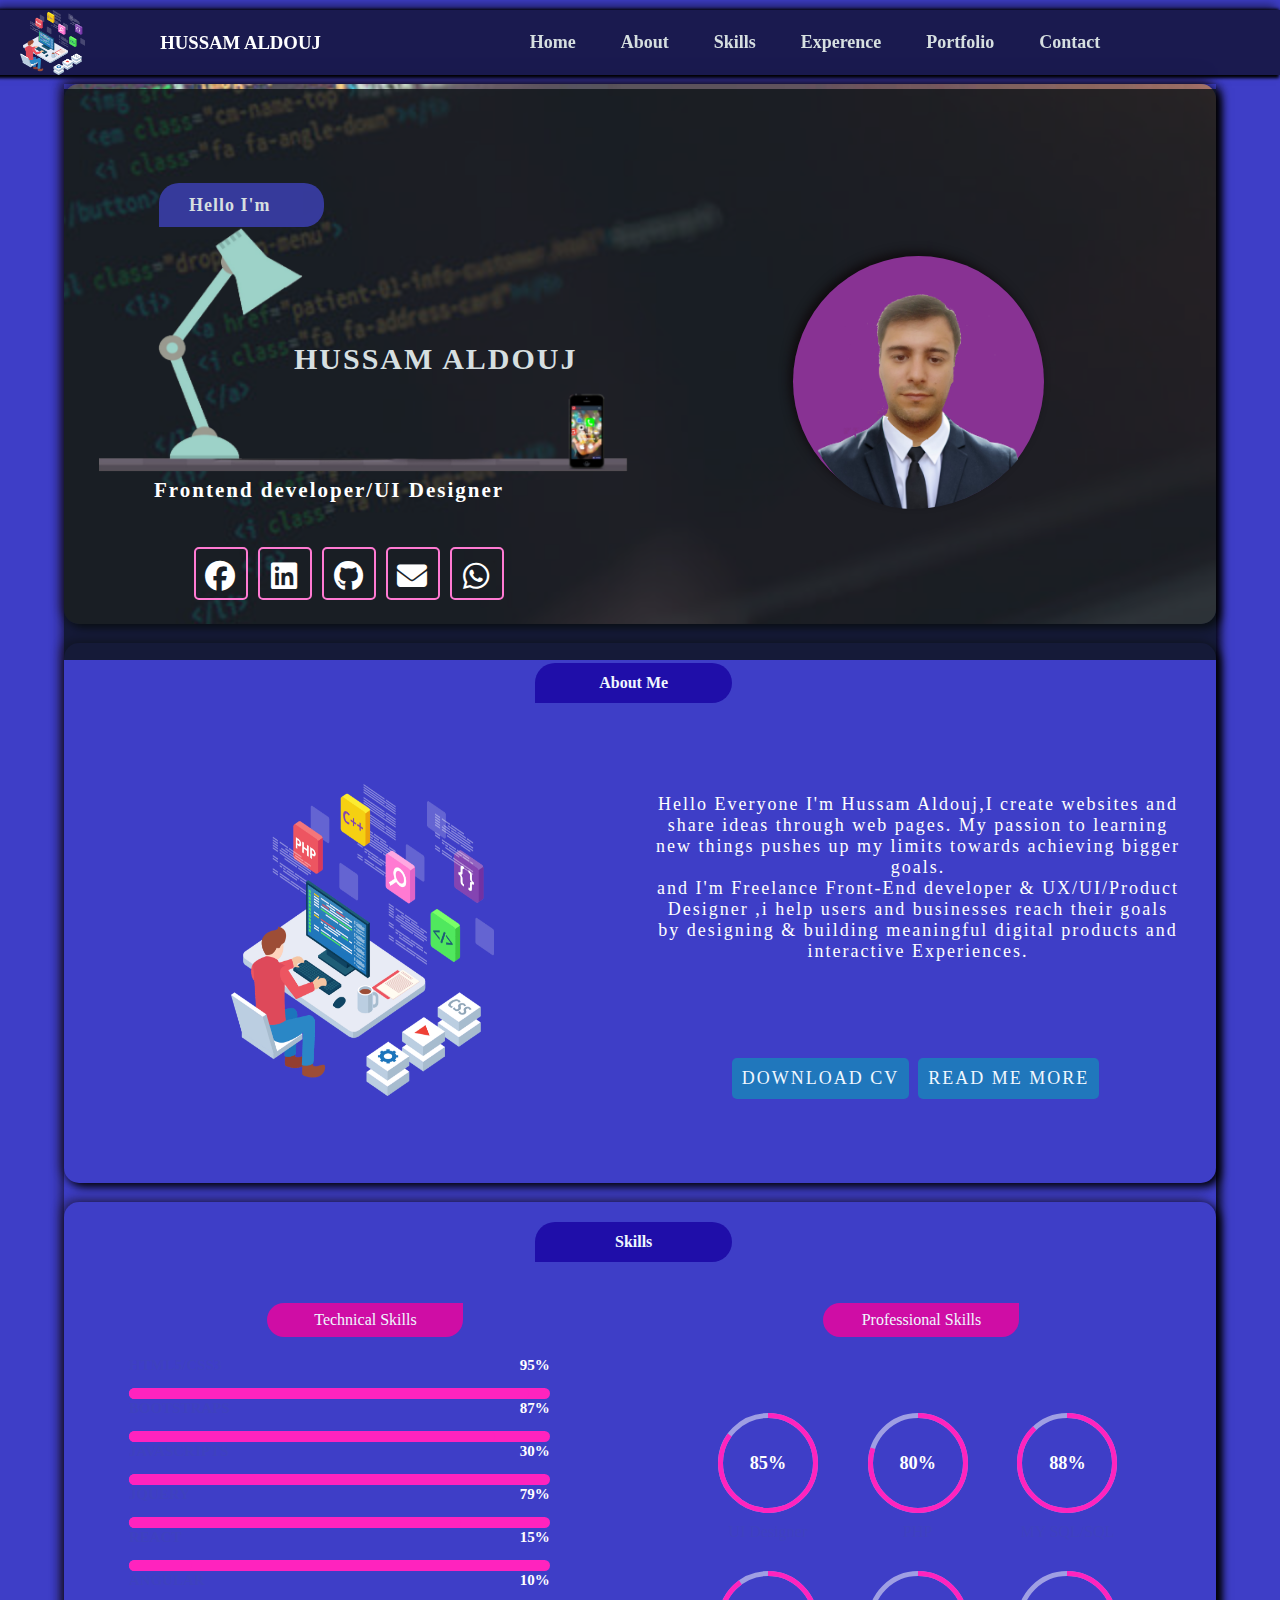
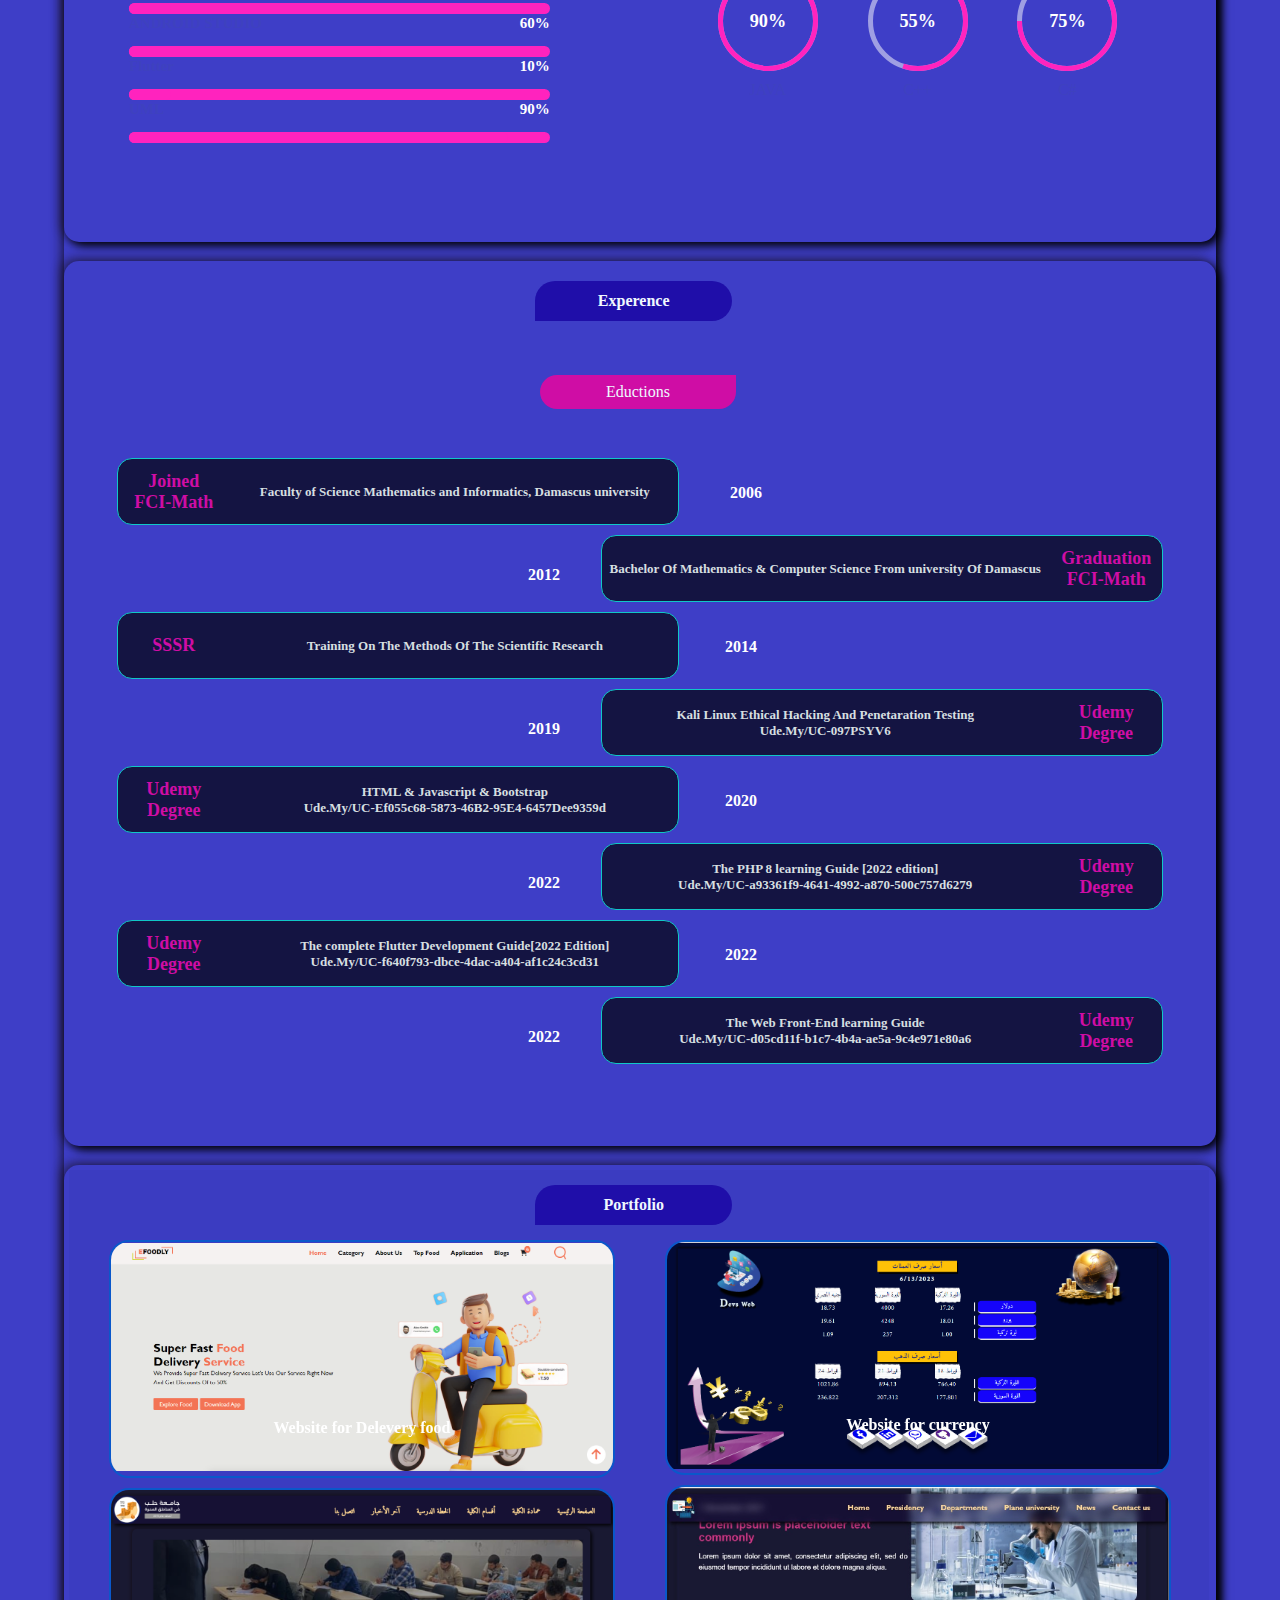
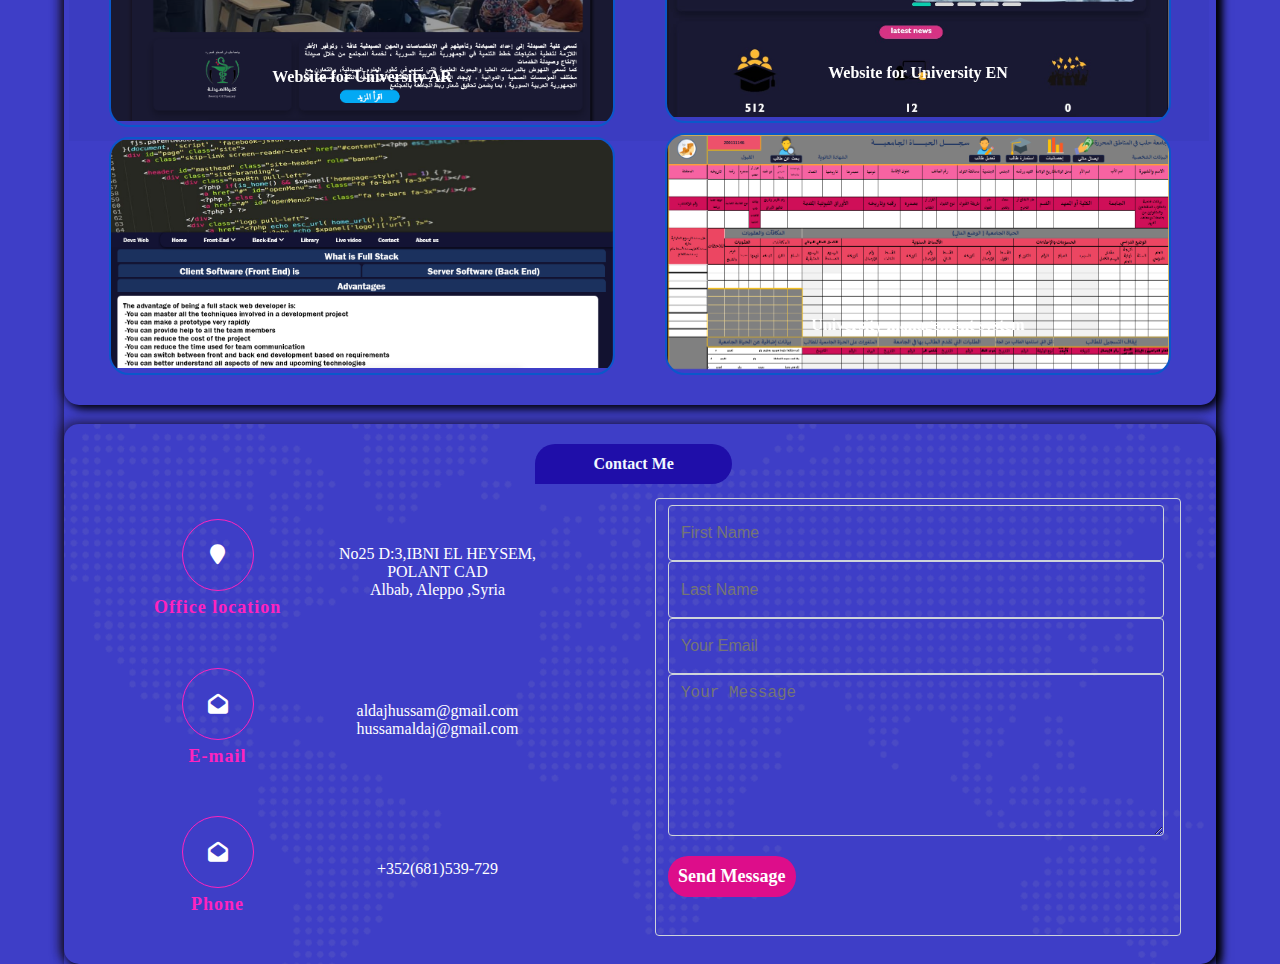
==== commit e61218db: "a" ====
--- a/index.html
+++ b/index.html
@@ -256,7 +256,7 @@
                         <li >
                             <div class="timeline-pops fade-right">
                                 <p class="text-center">Bachelor Of Mathematics & Computer Science From university Of Damascus</p>
-                                <h2>FCI-Math</h2>
+                                <h2>Graduation<br>FCI-Math</h2>
                             </div>
                         </li>
                         <li>
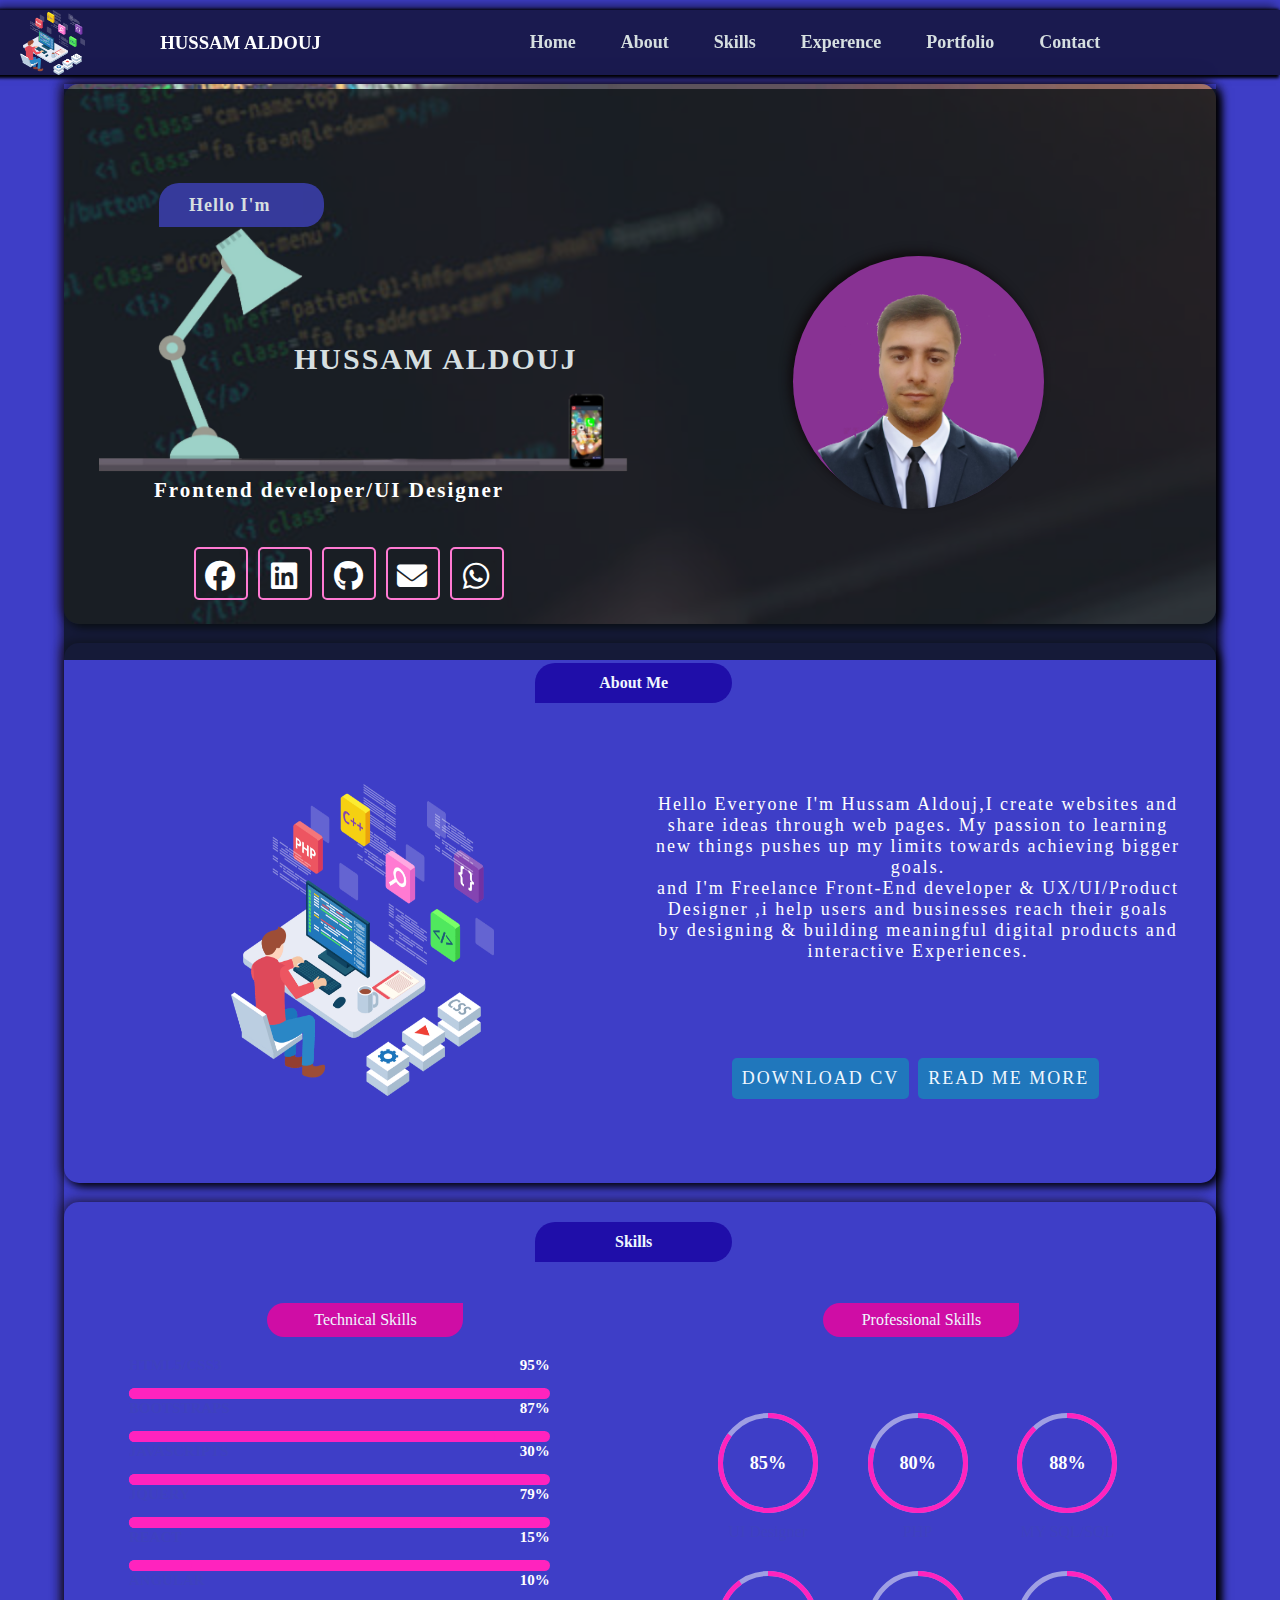
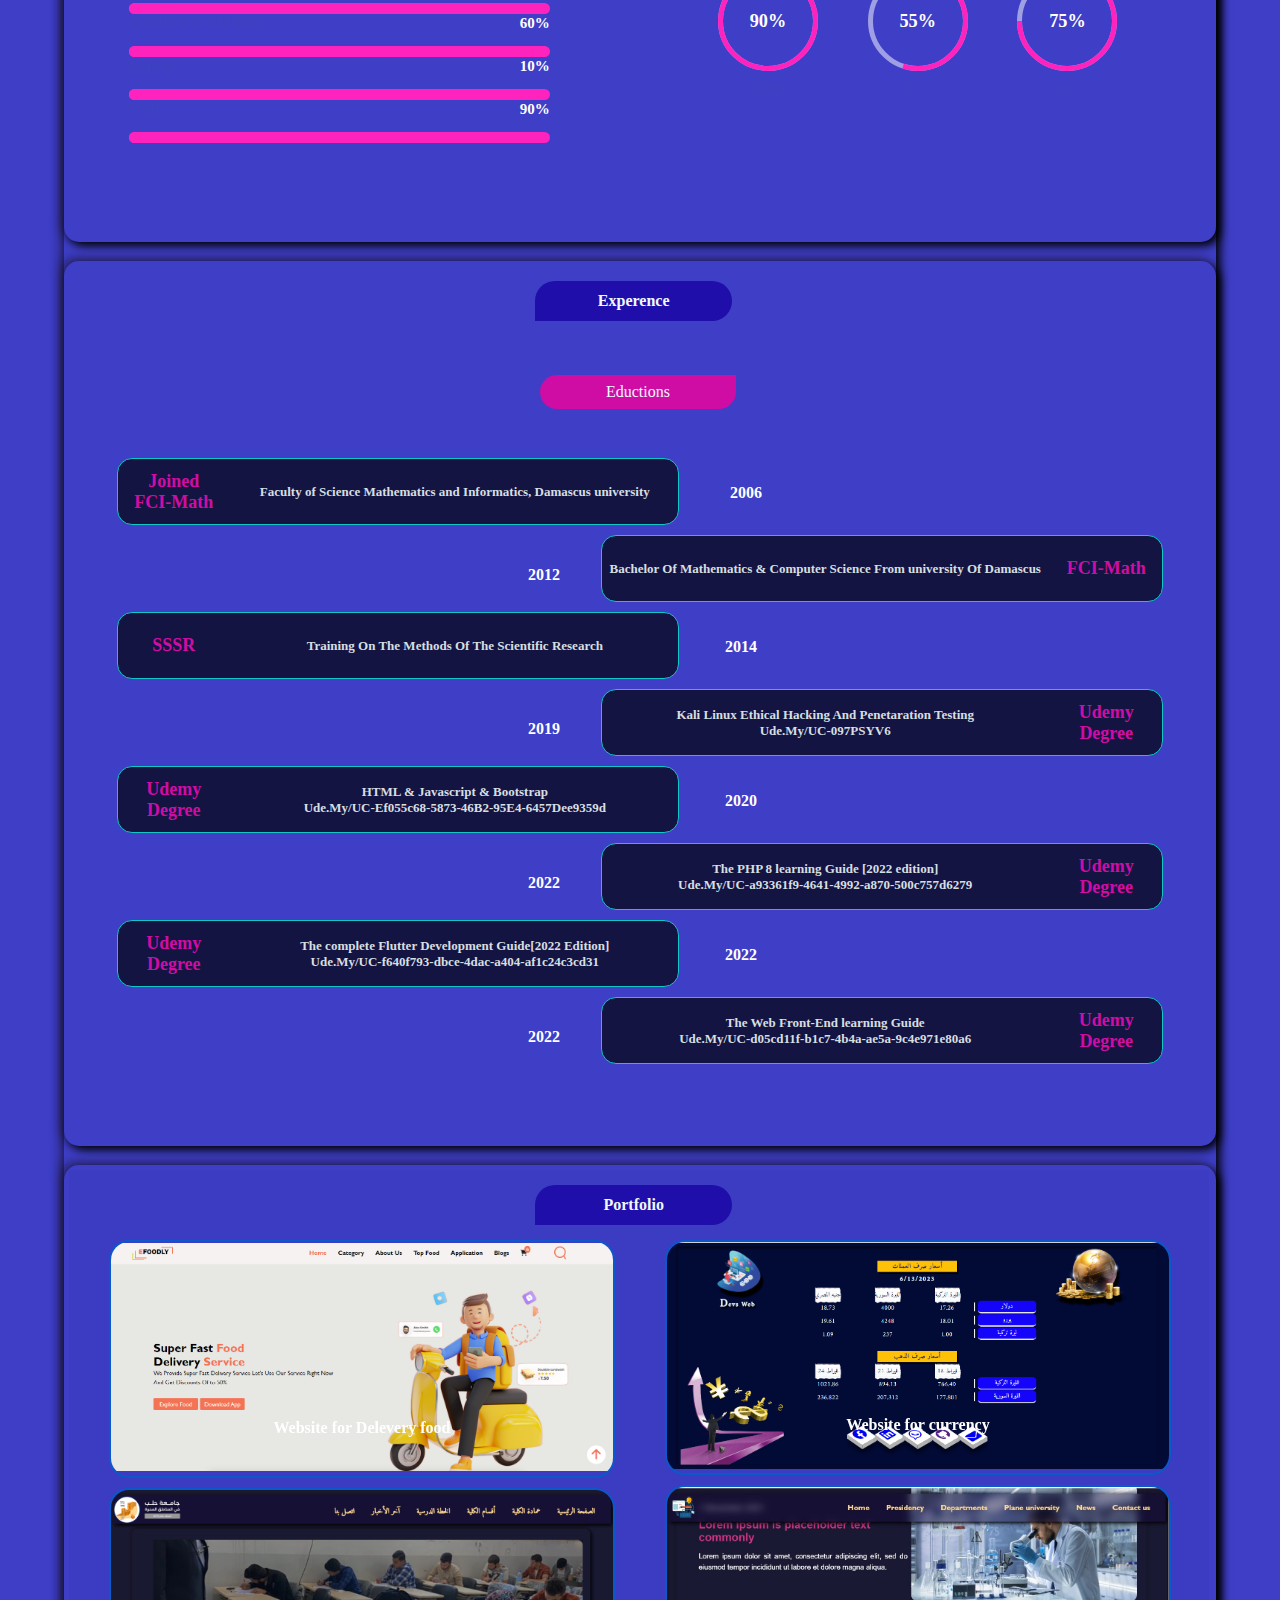
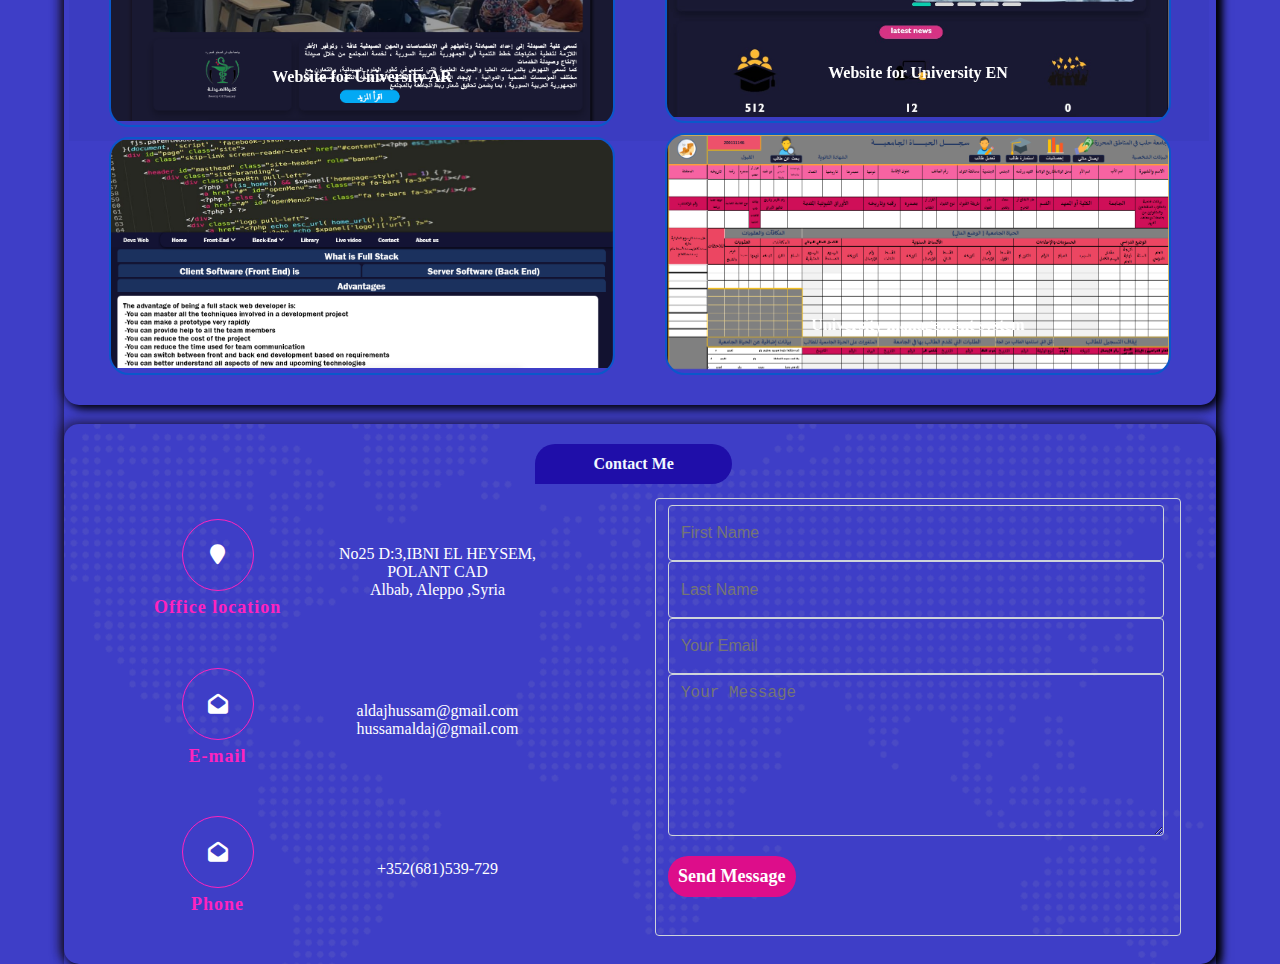
==== commit e67c23a3: "a" ====
--- a/index.html
+++ b/index.html
@@ -256,7 +256,7 @@
                         <li >
                             <div class="timeline-pops fade-right">
                                 <p class="text-center">Bachelor Of Mathematics & Computer Science From university Of Damascus</p>
-                                <h2>Graduation<br>FCI-Math</h2>
+                                <h2>FCI-Math</h2>
                             </div>
                         </li>
                         <li>
--- a/css/style.css
+++ b/css/style.css
@@ -1148,7 +1148,7 @@
 .timeline .timeline-pops{
 margin-left: 0px;
 width: 100%;
-height: 95px;
+height: 85px;
 }
 .timeline .timeline-pops h2:nth-child(odd) {
 font: bold 11px "cursive";
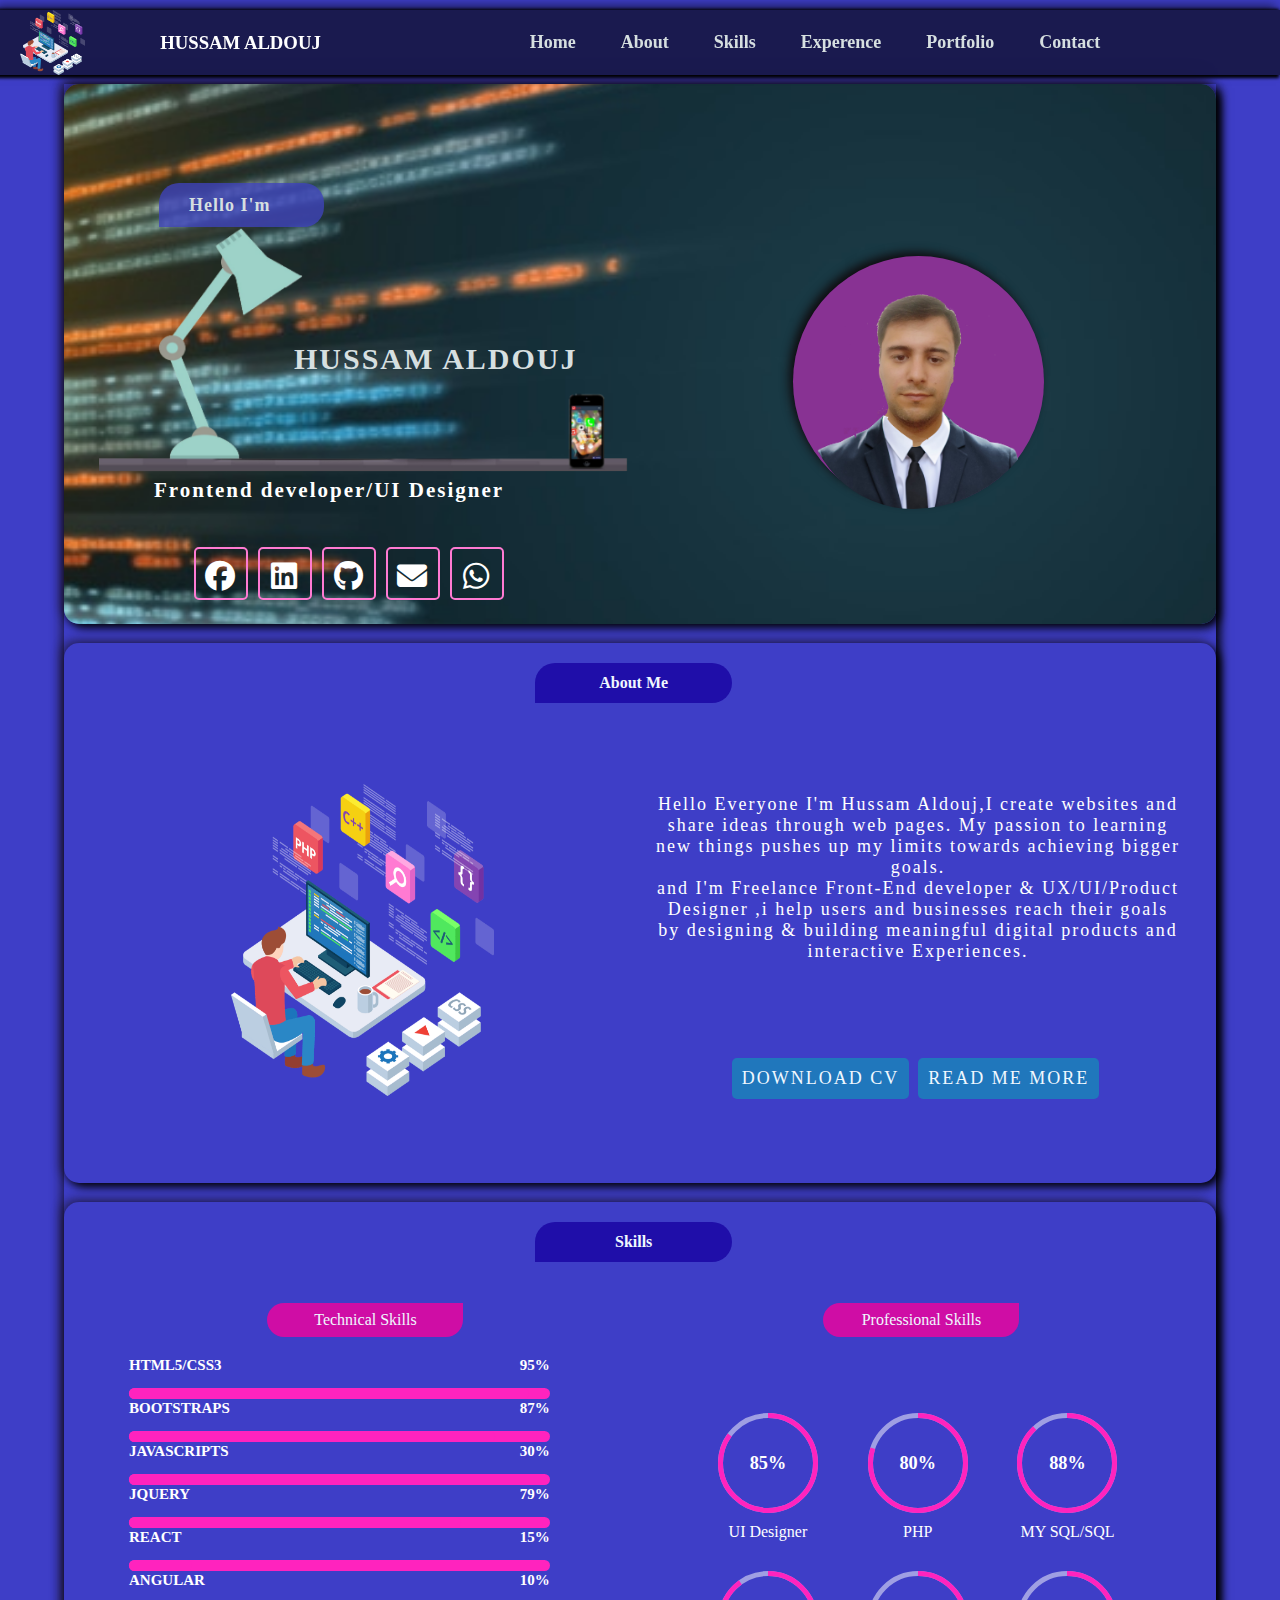
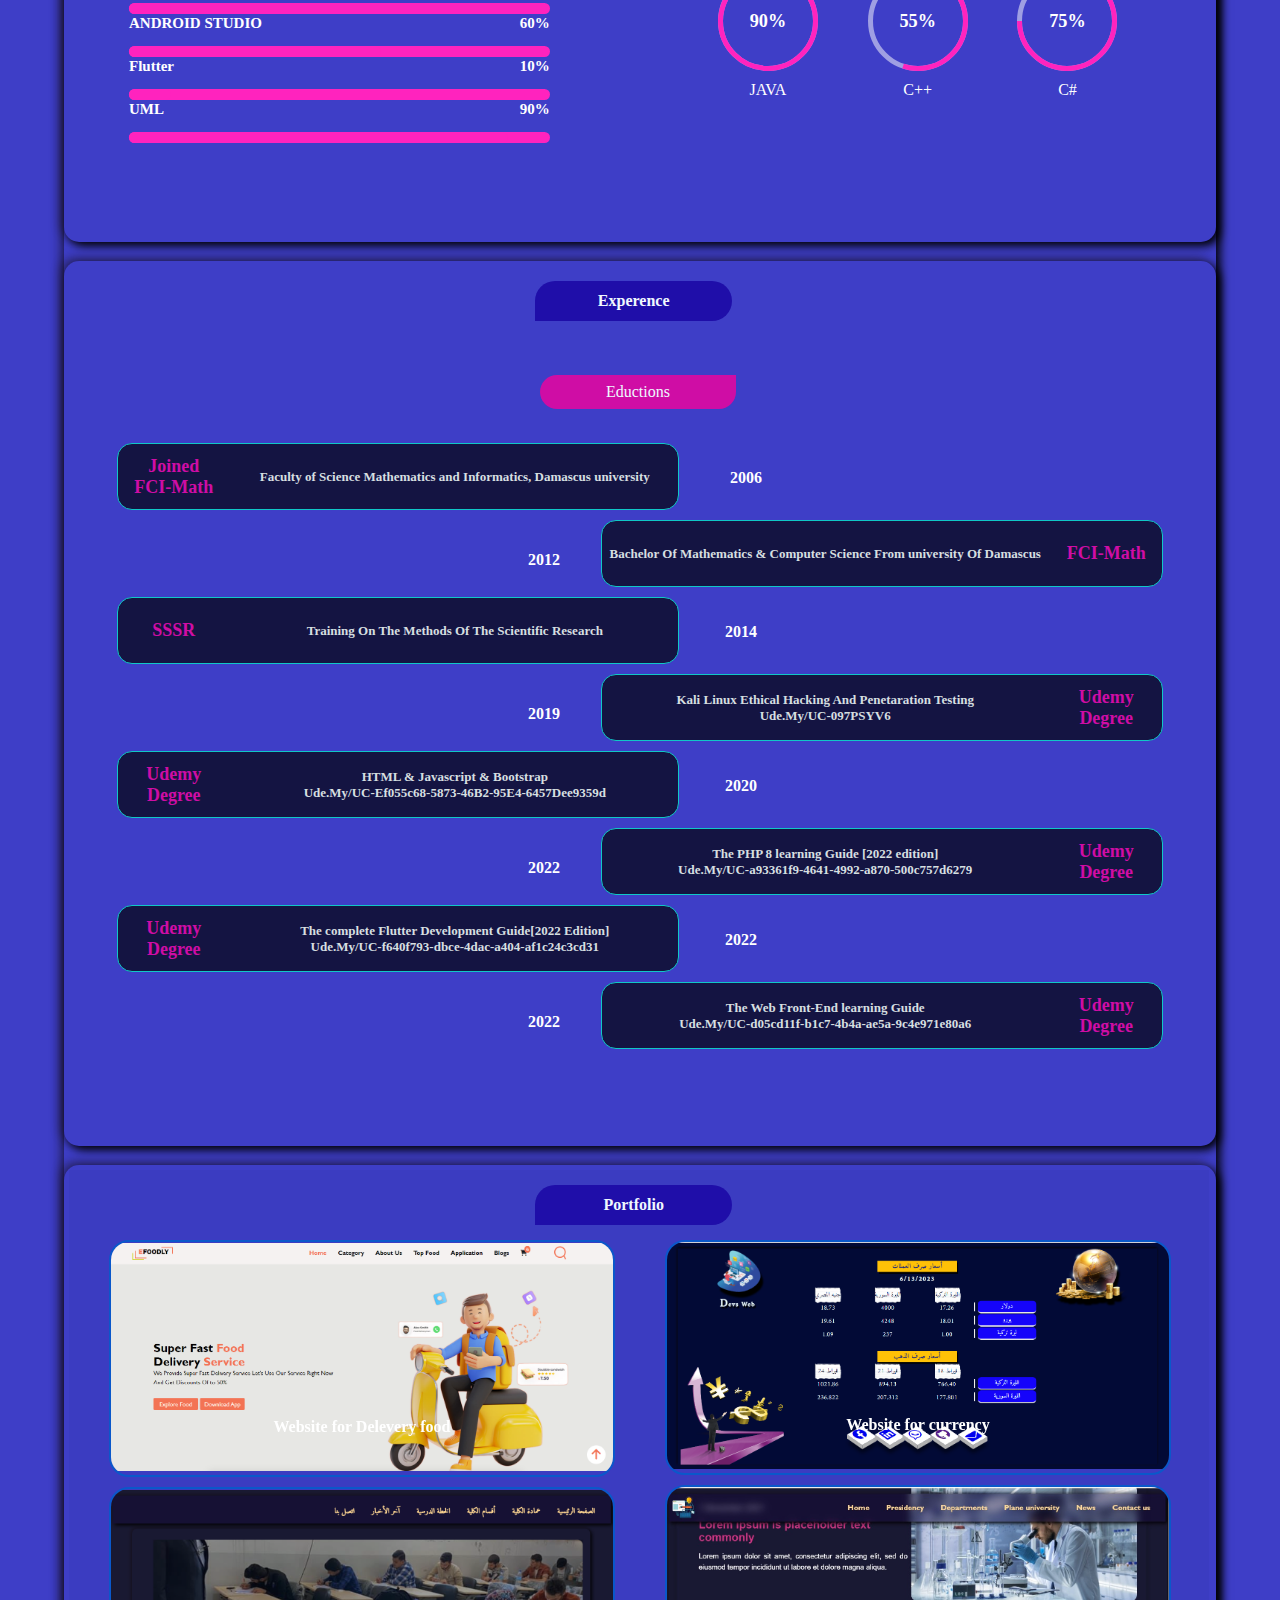
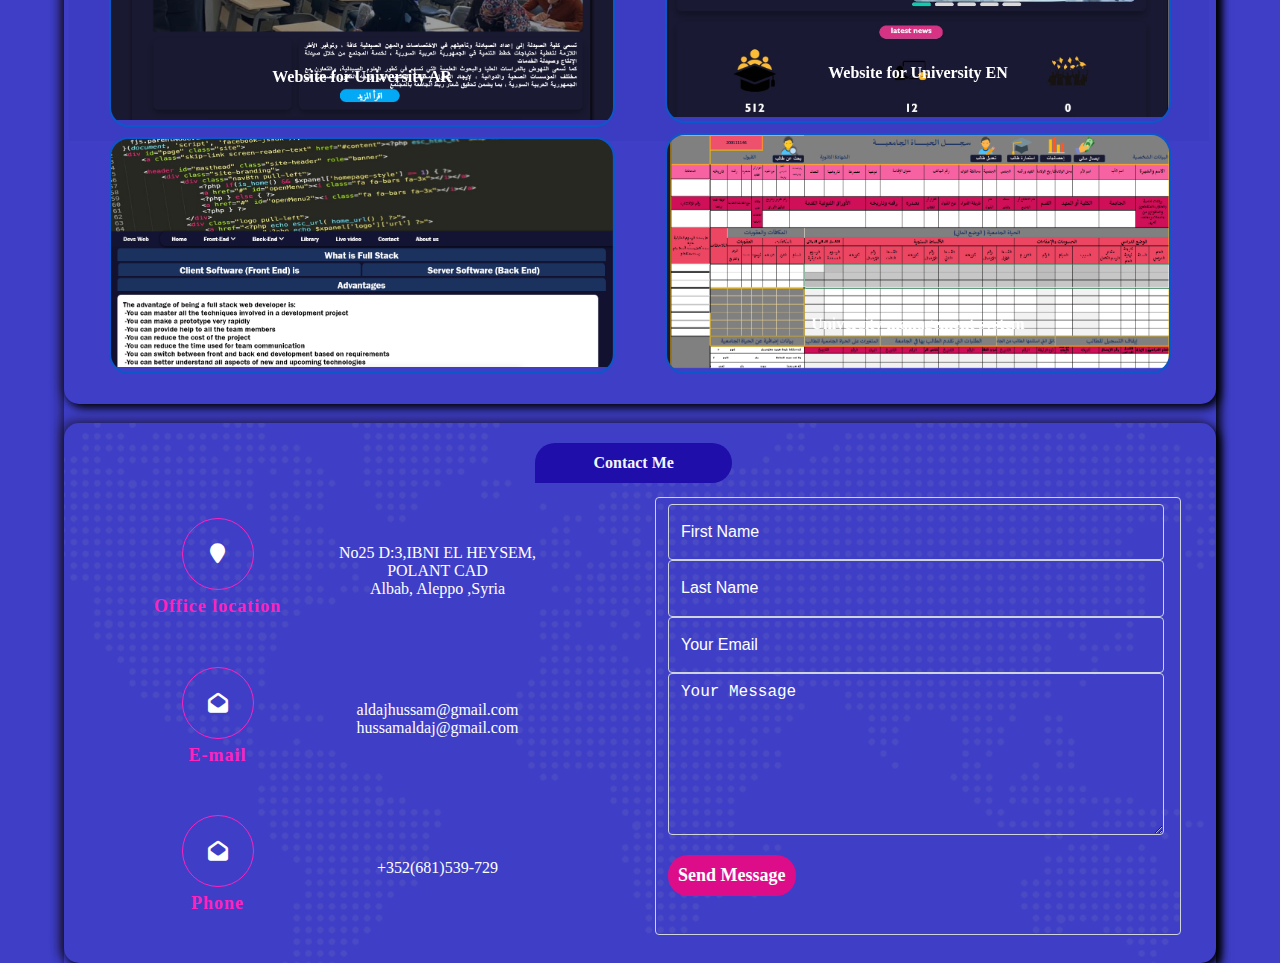
==== commit e7c48d44: "a" ====
--- a/index.html
+++ b/index.html
@@ -335,7 +335,7 @@
                     <div class="con-text">  
                         <h4>Website for University AR</h4>
                         <P>
-                            <button><i class="fas fa-code"><a href="https://hussamaldouj.github.io/Pharmacy_site/">
+                            <button><i class="fas fa-code"><a href="#">
                                 see page</a></i>
                             </button>
                         </P>
--- a/css/style.css
+++ b/css/style.css
@@ -234,17 +234,8 @@
 /*end container*/
 /*start section 1*/
 #info_home {
-background: url(../img/Conception.jpg) no-repeat center center fixed;
+background: url(../img/mod.jpg) no-repeat center center fixed;
 background-size: cover;
-}
-#info_home::before  {
-content: "";;
-margin-top: -15px;
-margin-left: -20px;
-width: 100%;
-height: 14%;
-position: absolute;
-background-color: #0b1116ce;
 }
 .col_6 .img_wel{
 background: url(../img/load.png) no-repeat center center;
@@ -434,7 +425,7 @@
 left: 0;
 font-size: 15px;
 font-weight: 600;
-color: #3f43bdc7;
+color: #ffffff;
 }
 .candidatos .parcial .info .percentagem-num {
 position: absolute;
@@ -479,7 +470,7 @@
 font: 900 1.1428571429em/1 Cinzel, cursive;
 }
 .pr-skill-name{
-color: #3f43bdc7;
+color: #ffffff;
 }
 .mh-progress path:nth-child(1) {
 stroke: rgba(255, 255, 255, 0.5);
@@ -502,7 +493,7 @@
 .timeline{
 height: 80%;
 position: relative;
-top: 110px;
+top: 95px;
 }
 .timeline ul {
 line-height: 40px;
@@ -783,6 +774,9 @@
 border: 1px solid #ced4da;
 border-radius: 0.25rem;
 transition: border-color .15s ease-in-out,box-shadow .15s ease-in-out;
+}
+::placeholder{
+    color: #fff;
 }
 .btn-contact{
 --bs-btn-border-width: 0px;
@@ -988,7 +982,7 @@
 top: 0px;
 background: #160d1473;
 height: 395px;
-position: sticky;
+position: fixed;
 display: inline-block;
 z-index: 999;
 margin-top: 44px;
@@ -1025,24 +1019,13 @@
 -o-transition: all .9s ease-in;
 }
 .container{
-top: -420px;
 left: 10%;
 }
 .row {
 margin-top: 19px;
 height: 1100px;
-/*padding: 1px 0px 0px 0px;*/
 flex-wrap: wrap;
 box-shadow: -4px -4px 10px #0f0b0ef8;
-}
-#info_home::before {
-content: "";
-margin-top: -10px;
-margin-left: -20px;
-width: 100%;
-height: 16%;
-position: absolute;
-background-color: #0b1116ce;
 }
 .col_12{
 position: relative;
@@ -1079,7 +1062,7 @@
 .timeline .timeline-pops{
 margin-left: 0px;
 width: 390px;
-height: 85px;
+height: 95px;
 }
 }
 @media only screen and (max-width: 768px){
@@ -1148,7 +1131,7 @@
 .timeline .timeline-pops{
 margin-left: 0px;
 width: 100%;
-height: 85px;
+height: 90px;
 }
 .timeline .timeline-pops h2:nth-child(odd) {
 font: bold 11px "cursive";
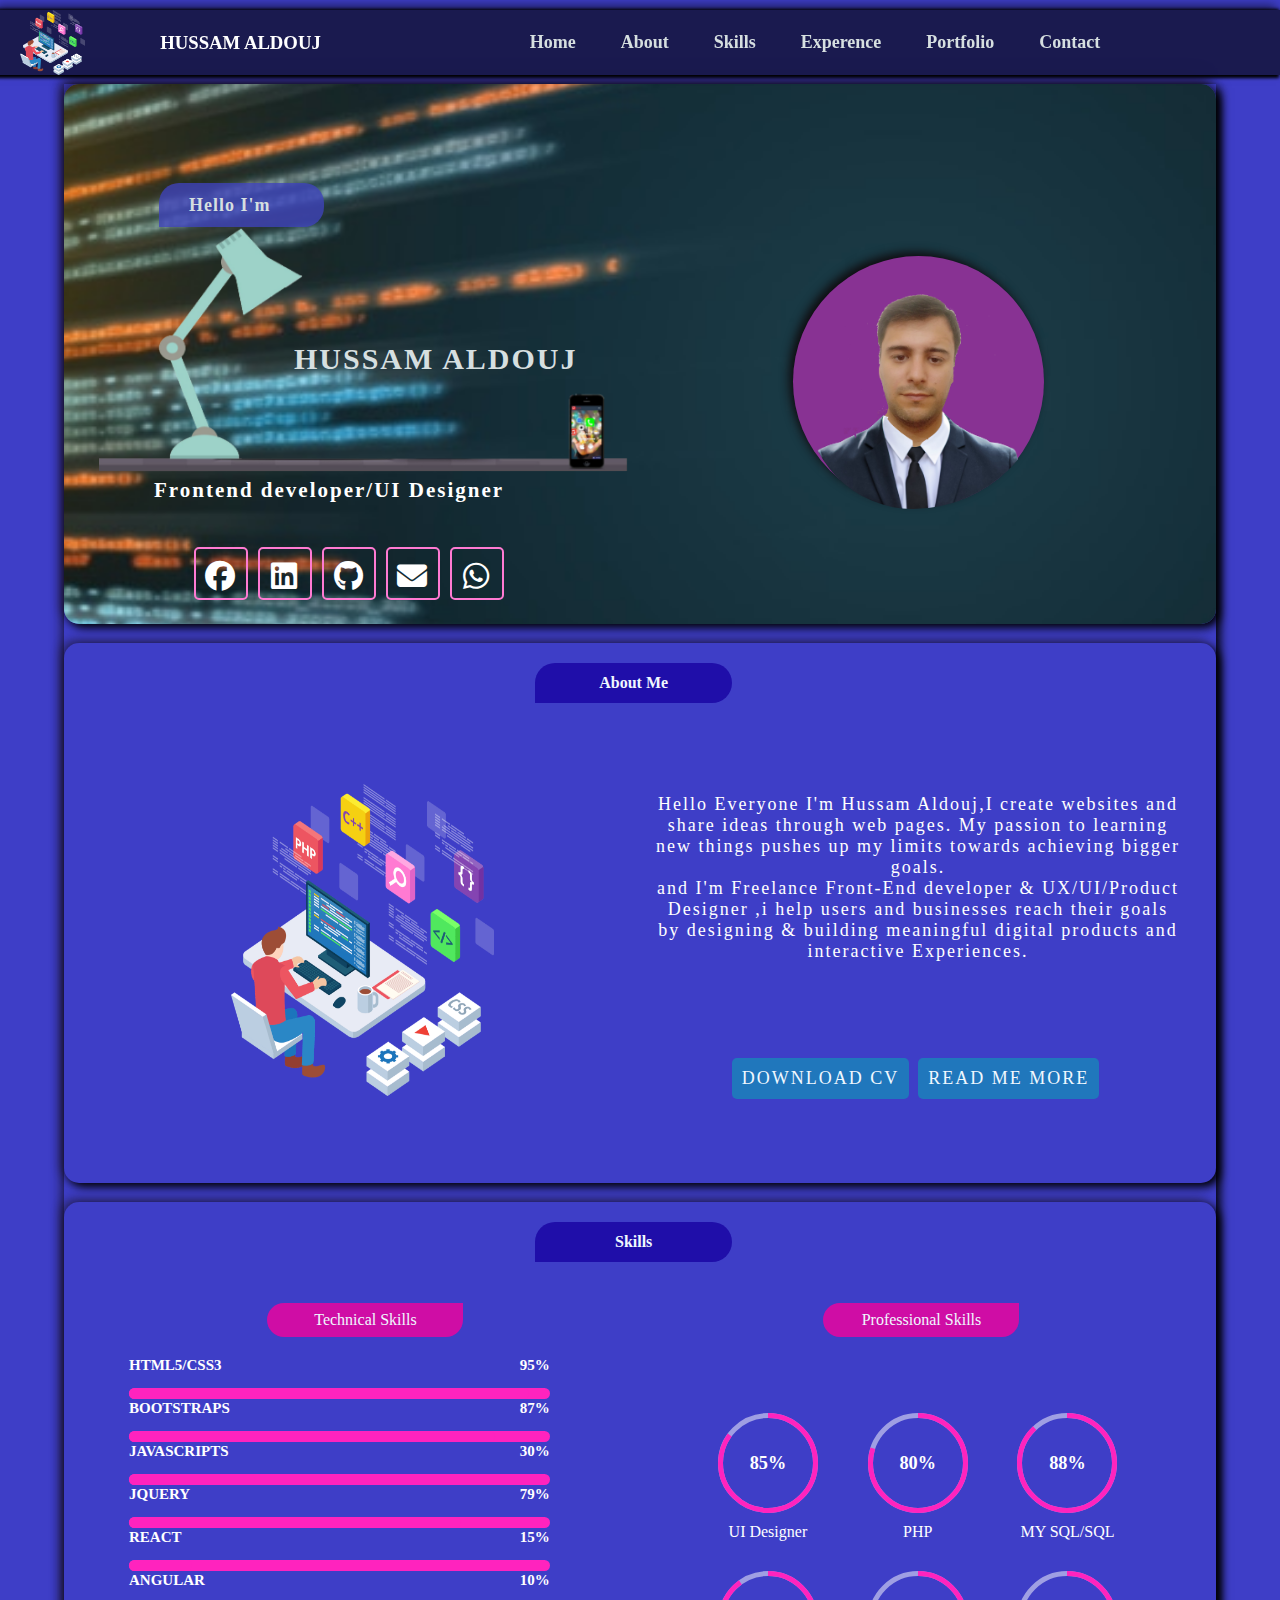
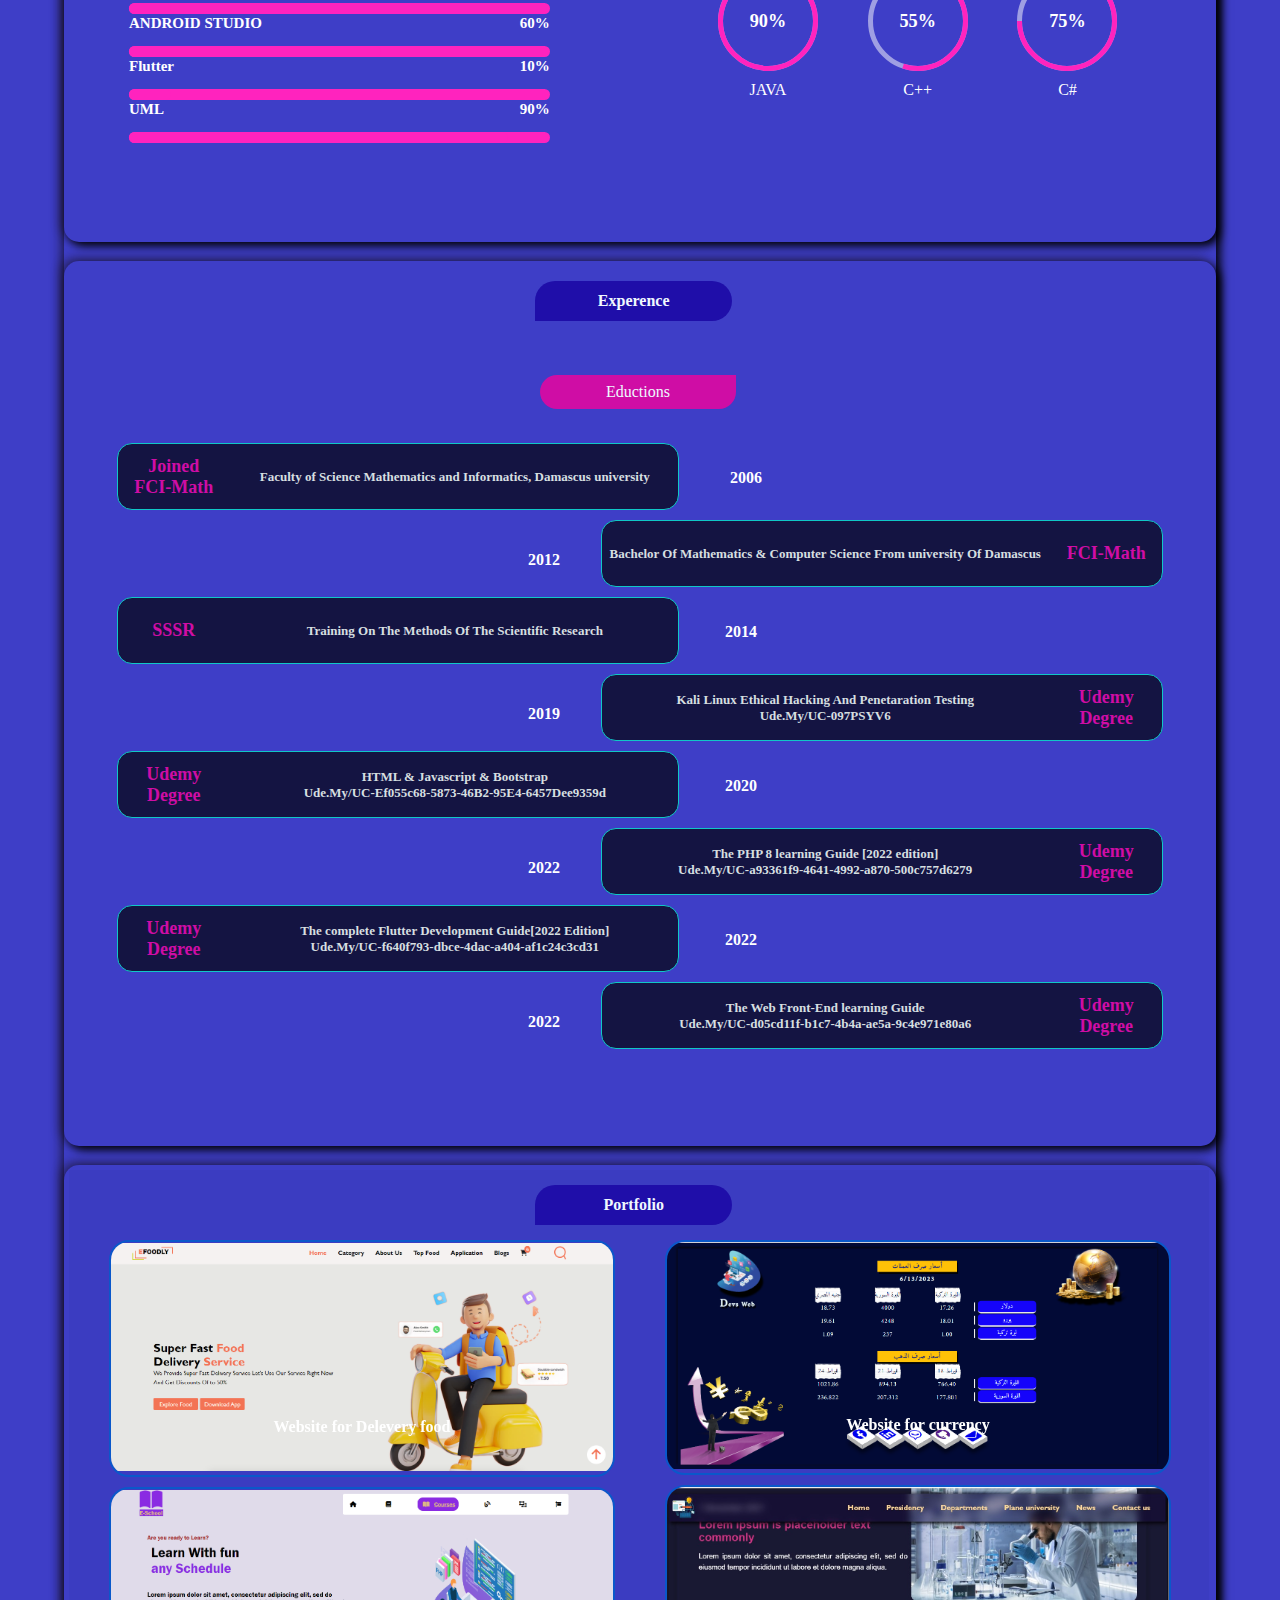
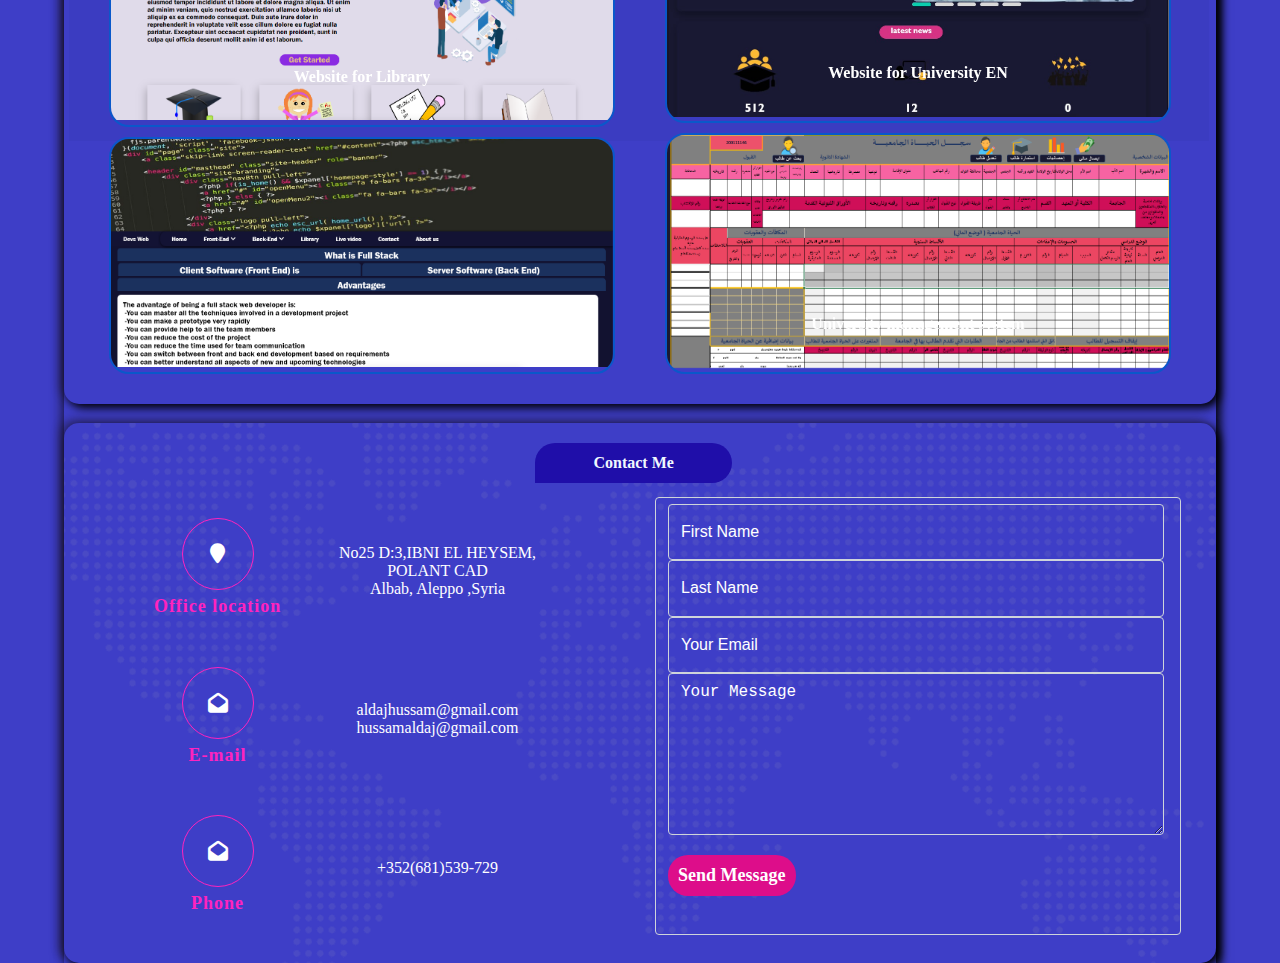
==== commit 9c5a0629: "a" ====
--- a/index.html
+++ b/index.html
@@ -333,9 +333,9 @@
                     </ul>
                     <a target="_blank" href="./img/2.PNG"><img src="./img/2.PNG" /></a>
                     <div class="con-text">  
-                        <h4>Website for University AR</h4>
-                        <P>
-                            <button><i class="fas fa-code"><a href="#">
+                        <h4>Website for Library</h4>
+                        <P>
+                            <button><i class="fas fa-code"><a href="https://hussamaldouj.github.io/E-School/">
                                 see page</a></i>
                             </button>
                         </P>
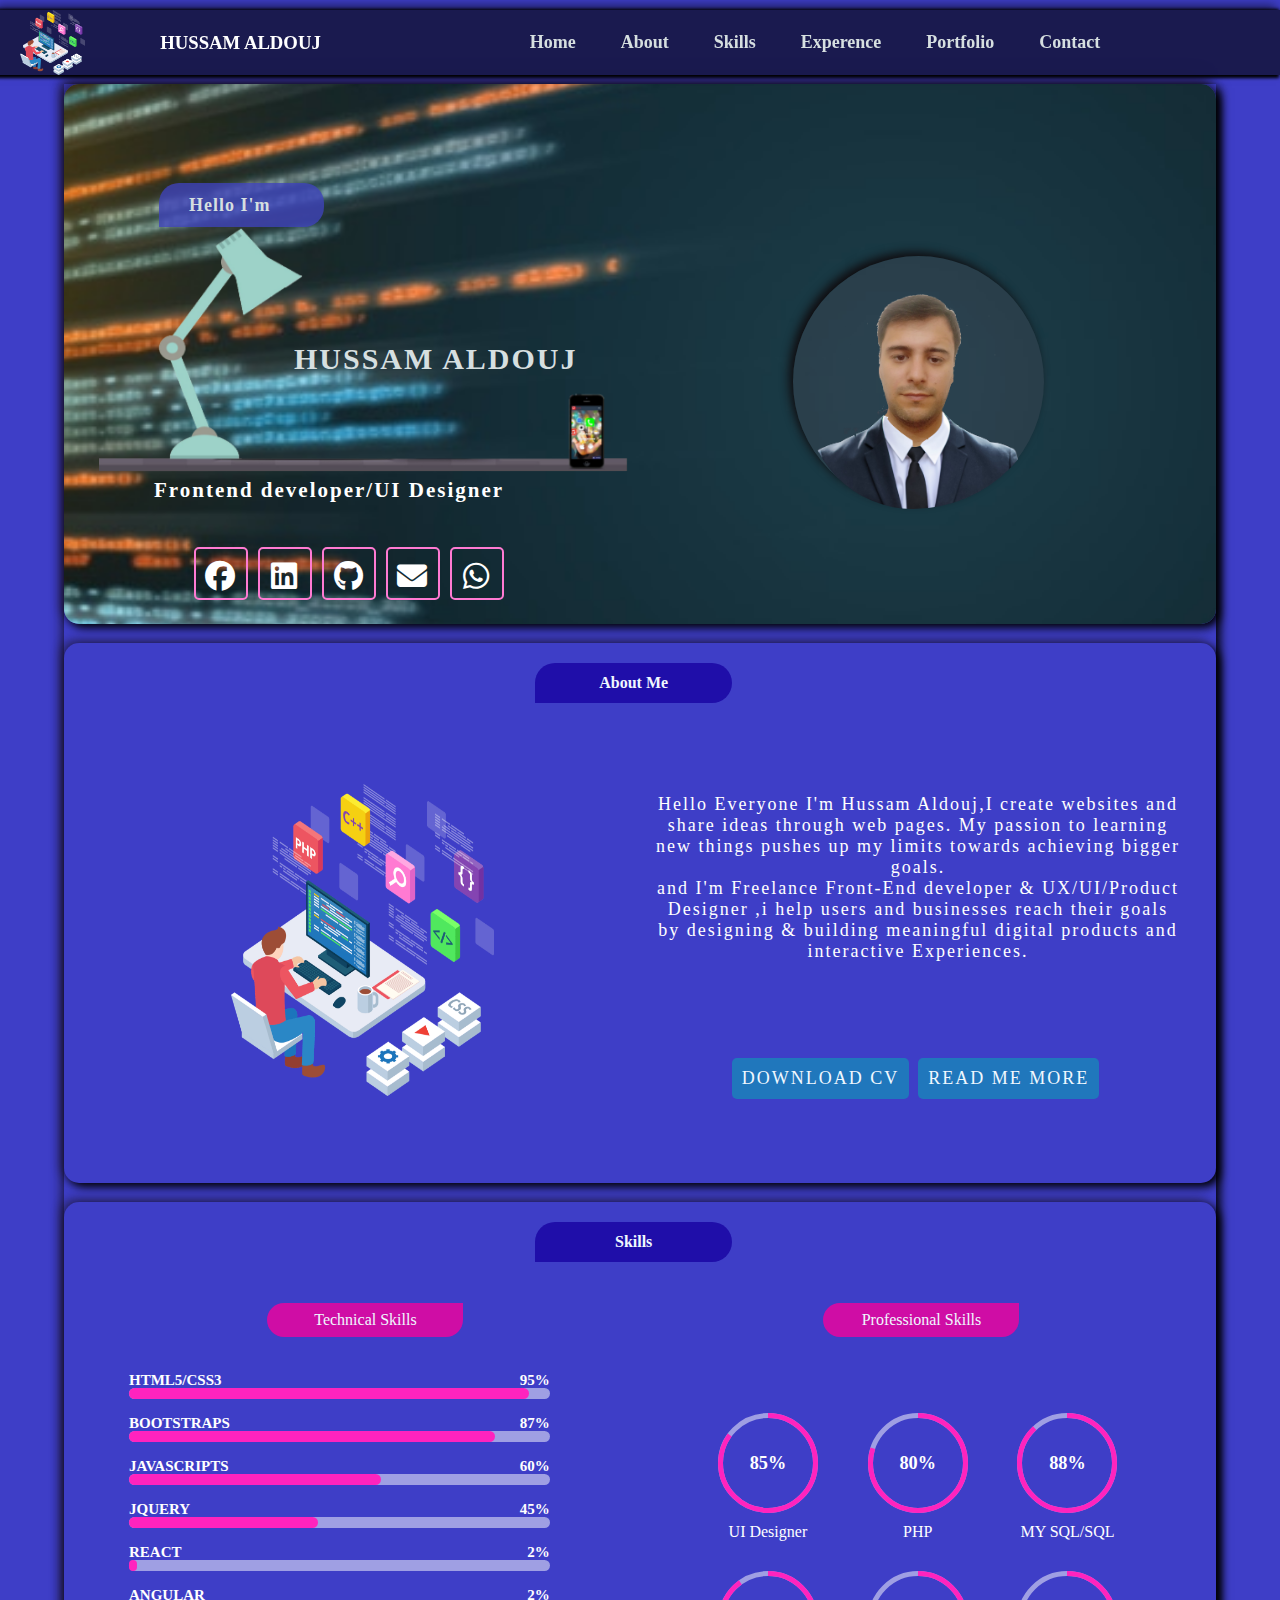
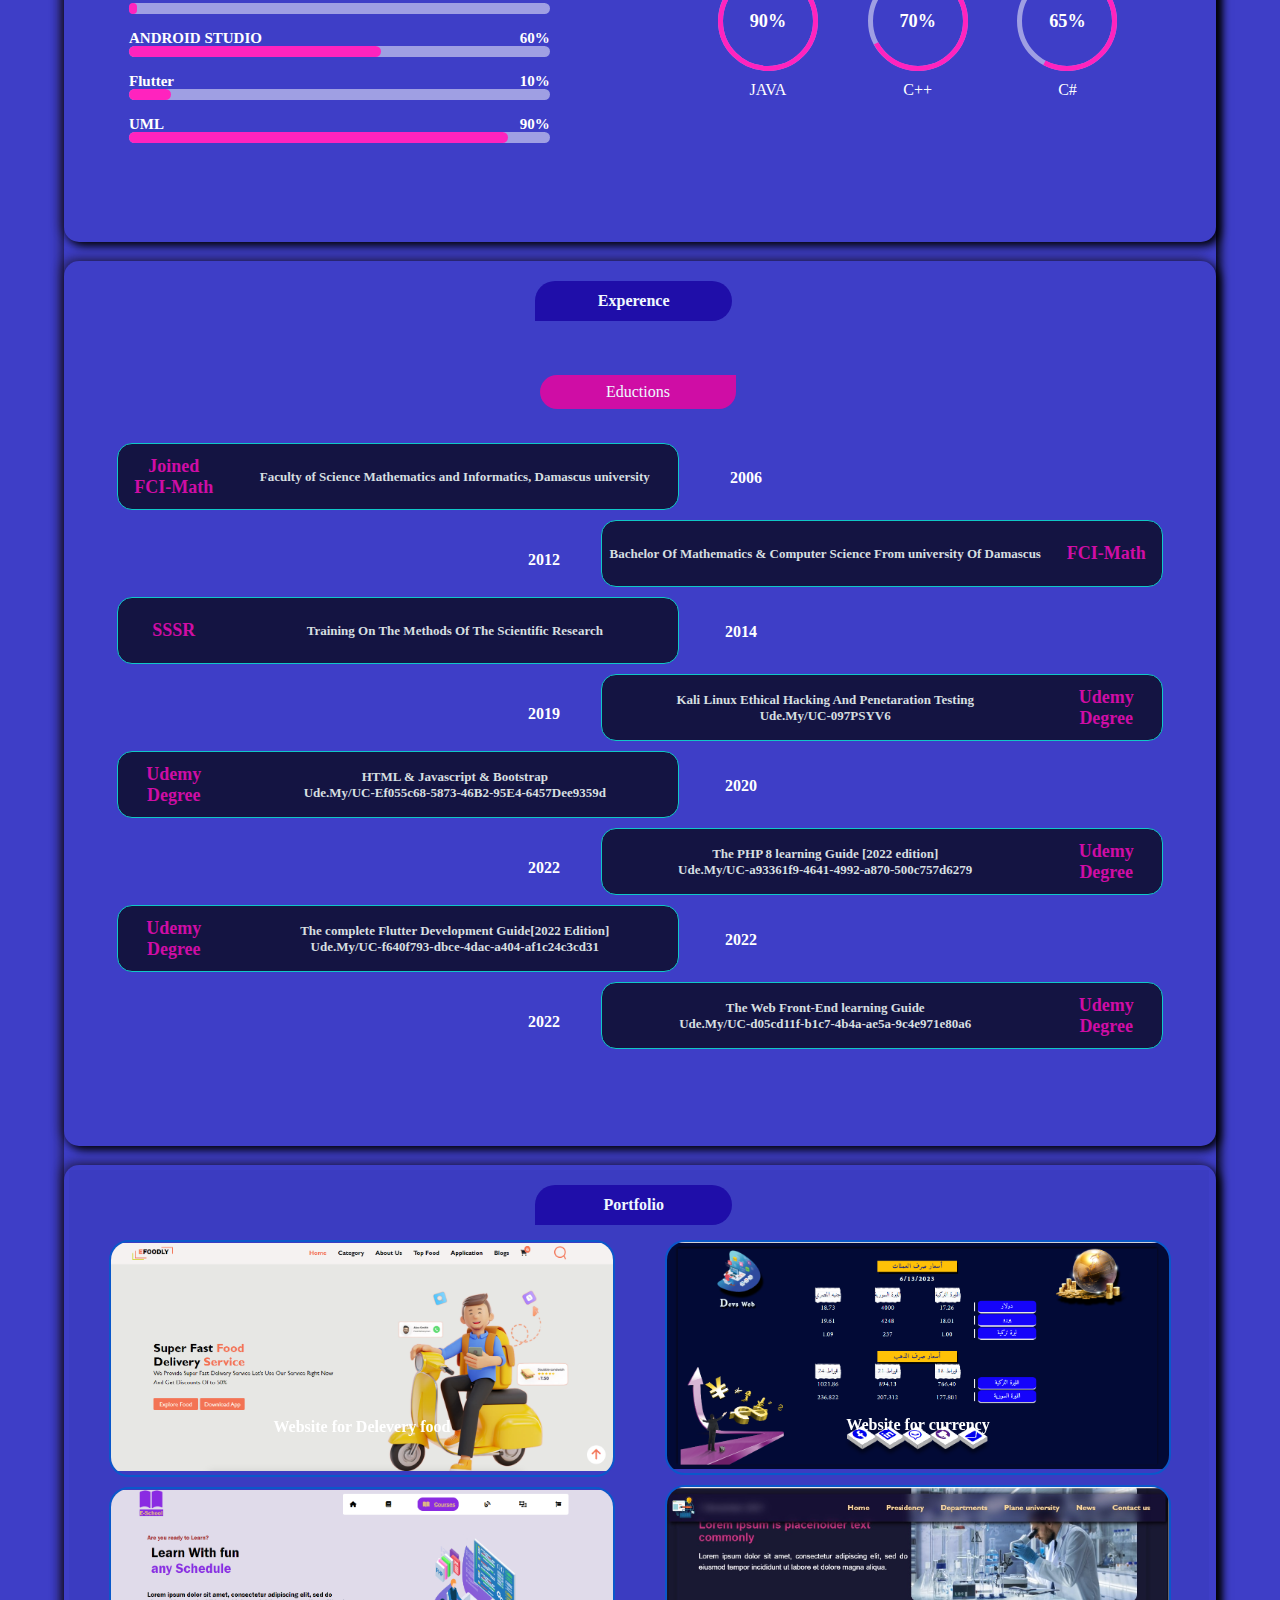
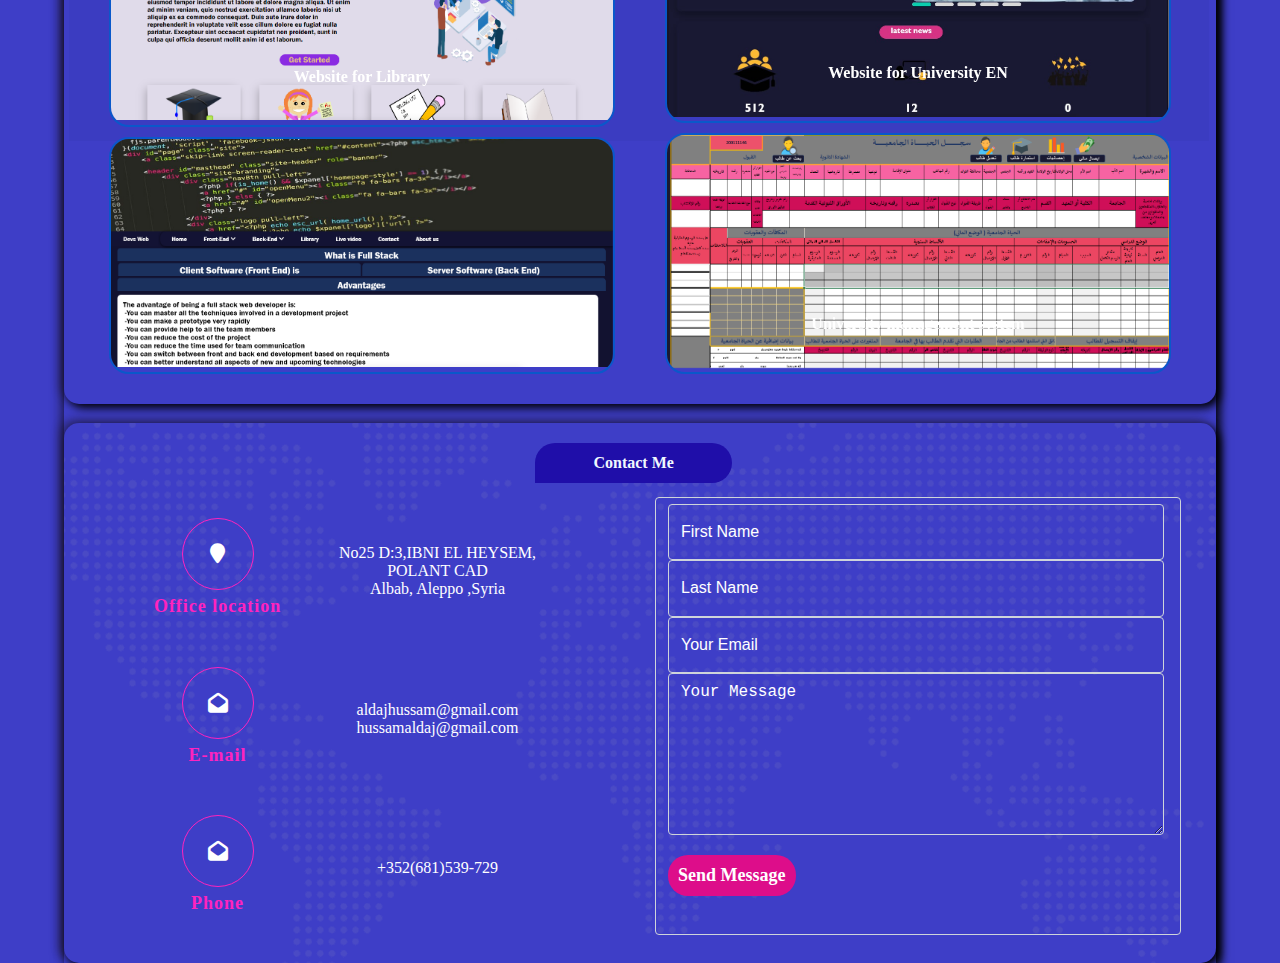
==== commit 1713496f: "edit" ====
--- a/index.html
+++ b/index.html
@@ -123,10 +123,10 @@
                         <div class="parcial">
                             <div class="info">
                                 <div class="nome">JAVASCRIPTS</div>
-                                <div class="percentagem-num">30%</div>
-                            </div>
-                            <div class="progressBar">
-                                <div class="percentagem" style="width: 30%;"></div>
+                                <div class="percentagem-num">60%</div>
+                            </div>
+                            <div class="progressBar">
+                                <div class="percentagem" style="width: 60%;"></div>
                             </div>
                         </div>
                     </div>
@@ -136,10 +136,10 @@
                         <div class="parcial">
                             <div class="info">
                                 <div class="nome">JQUERY</div>
-                                <div class="percentagem-num">79%</div>
-                            </div>
-                            <div class="progressBar">
-                                <div class="percentagem" style="width: 79%;"></div>
+                                <div class="percentagem-num">45%</div>
+                            </div>
+                            <div class="progressBar">
+                                <div class="percentagem" style="width: 45%;"></div>
                             </div>
                         </div>
                     </div>
@@ -149,10 +149,10 @@
                         <div class="parcial">
                             <div class="info">
                                 <div class="nome">REACT</div>
-                                <div class="percentagem-num">15%</div>
-                            </div>
-                            <div class="progressBar">
-                                <div class="percentagem" style="width: 15%;"></div>
+                                <div class="percentagem-num">2%</div>
+                            </div>
+                            <div class="progressBar">
+                                <div class="percentagem" style="width: 2%;"></div>
                             </div>
                         </div>
                     </div>
@@ -162,10 +162,10 @@
                         <div class="parcial">
                             <div class="info">
                                 <div class="nome">ANGULAR</div>
-                                <div class="percentagem-num">10%</div>
-                            </div>
-                            <div class="progressBar">
-                                <div class="percentagem" style="width: 10%;"></div>
+                                <div class="percentagem-num">2%</div>
+                            </div>
+                            <div class="progressBar">
+                                <div class="percentagem" style="width: 2%;"></div>
                             </div>
                         </div>
                     </div>
@@ -231,11 +231,11 @@
                         <div class="pr-skill-name">JAVA</div>
                     </li>
                     <li>
-                        <div class="mh-progress mh-progress-circle active" data-progress="55" style="position: relative;"><svg viewBox="0 0 100 100"><path d="M 50,50 m 0,-47.5 a 47.5,47.5 0 1 1 0,95 a 47.5,47.5 0 1 1 0,-95" stroke="#eee" stroke-width="5" fill-opacity="0"></path><path d="M 50,50 m 0,-47.5 a 47.5,47.5 0 1 1 0,95 a 47.5,47.5 0 1 1 0,-95" stroke="#555" stroke-width="5" fill-opacity="0" style="stroke-dasharray: 298.493, 298.493; stroke-dashoffset: 134.322;"></path></svg><p class="progressbar-text" style="position: absolute; top: 50%; left: 50%; padding: 0px; margin: 0px; transform: translate(-50%, -50%);">55%</p></div> 
+                        <div class="mh-progress mh-progress-circle active" data-progress="70" style="position: relative;"><svg viewBox="0 0 100 100"><path d="M 50,50 m 0,-47.5 a 47.5,47.5 0 1 1 0,95 a 47.5,47.5 0 1 1 0,-95" stroke="#eee" stroke-width="5" fill-opacity="0"></path><path d="M 50,50 m 0,-47.5 a 47.5,47.5 0 1 1 0,95 a 47.5,47.5 0 1 1 0,-95" stroke="#555" stroke-width="5" fill-opacity="0" style="stroke-dasharray: 334.493, 298.493; stroke-dashoffset: 134.322;"></path></svg><p class="progressbar-text" style="position: absolute; top: 50%; left: 50%; padding: 0px; margin: 0px; transform: translate(-50%, -50%);">70%</p></div> 
                         <div class="pr-skill-name">C++</div>
                     </li>
                     <li>
-                        <div class="mh-progress mh-progress-circle active" data-progress="75" style="position: relative;"><svg viewBox="0 0 100 100"><path d="M 50,50 m 0,-47.5 a 47.5,47.5 0 1 1 0,95 a 47.5,47.5 0 1 1 0,-95" stroke="#eee" stroke-width="5" fill-opacity="0"></path><path d="M 50,50 m 0,-47.5 a 47.5,47.5 0 1 1 0,95 a 47.5,47.5 0 1 1 0,-95" stroke="#555" stroke-width="5" fill-opacity="0" style="stroke-dasharray: 298.493, 298.493; stroke-dashoffset: 75;"></path></svg><p class="progressbar-text" style="position: absolute; top: 50%; left: 50%; padding: 0px; margin: 0px; transform: translate(-50%, -50%);">75%</p></div> 
+                        <div class="mh-progress mh-progress-circle active" data-progress="65" style="position: relative;"><svg viewBox="0 0 100 100"><path d="M 50,50 m 0,-47.5 a 47.5,47.5 0 1 1 0,95 a 47.5,47.5 0 1 1 0,-95" stroke="#eee" stroke-width="5" fill-opacity="0"></path><path d="M 50,50 m 0,-47.5 a 47.5,47.5 0 1 1 0,95 a 47.5,47.5 0 1 1 0,-95" stroke="#555" stroke-width="5" fill-opacity="0" style="stroke-dasharray: 237.493, 298.493; stroke-dashoffset: 65;"></path></svg><p class="progressbar-text" style="position: absolute; top: 50%; left: 50%; padding: 0px; margin: 0px; transform: translate(-50%, -50%);">65%</p></div> 
                         <div class="pr-skill-name">C#</div>
                     </li>
                 </ul>
--- a/css/style.css
+++ b/css/style.css
@@ -248,7 +248,7 @@
 height: 55%;
 }
 .col_6  .back_img {
-background: #883293;
+background: #5d515e3b;
 width: 251px;
 height: 251px;
 position: relative;
@@ -400,7 +400,7 @@
 height: 11px;
 margin-top: 25px;
 position: relative;
-background-color: #ff23be;
+background-color: #9f9fe3;
 border-top-left-radius: 10px;
 border-bottom-left-radius: 10px;
 border-top-right-radius: 10px;
@@ -420,6 +420,7 @@
 background: rgba(199, 198, 198, 0.6);
 }
 .candidatos .parcial .info .nome {
+    padding-top: 15px;
 position: absolute;
 top: 0;
 left: 0;
@@ -428,6 +429,7 @@
 color: #ffffff;
 }
 .candidatos .parcial .info .percentagem-num {
+    padding-top: 15px;
 position: absolute;
 top: 0;
 right: 0;
